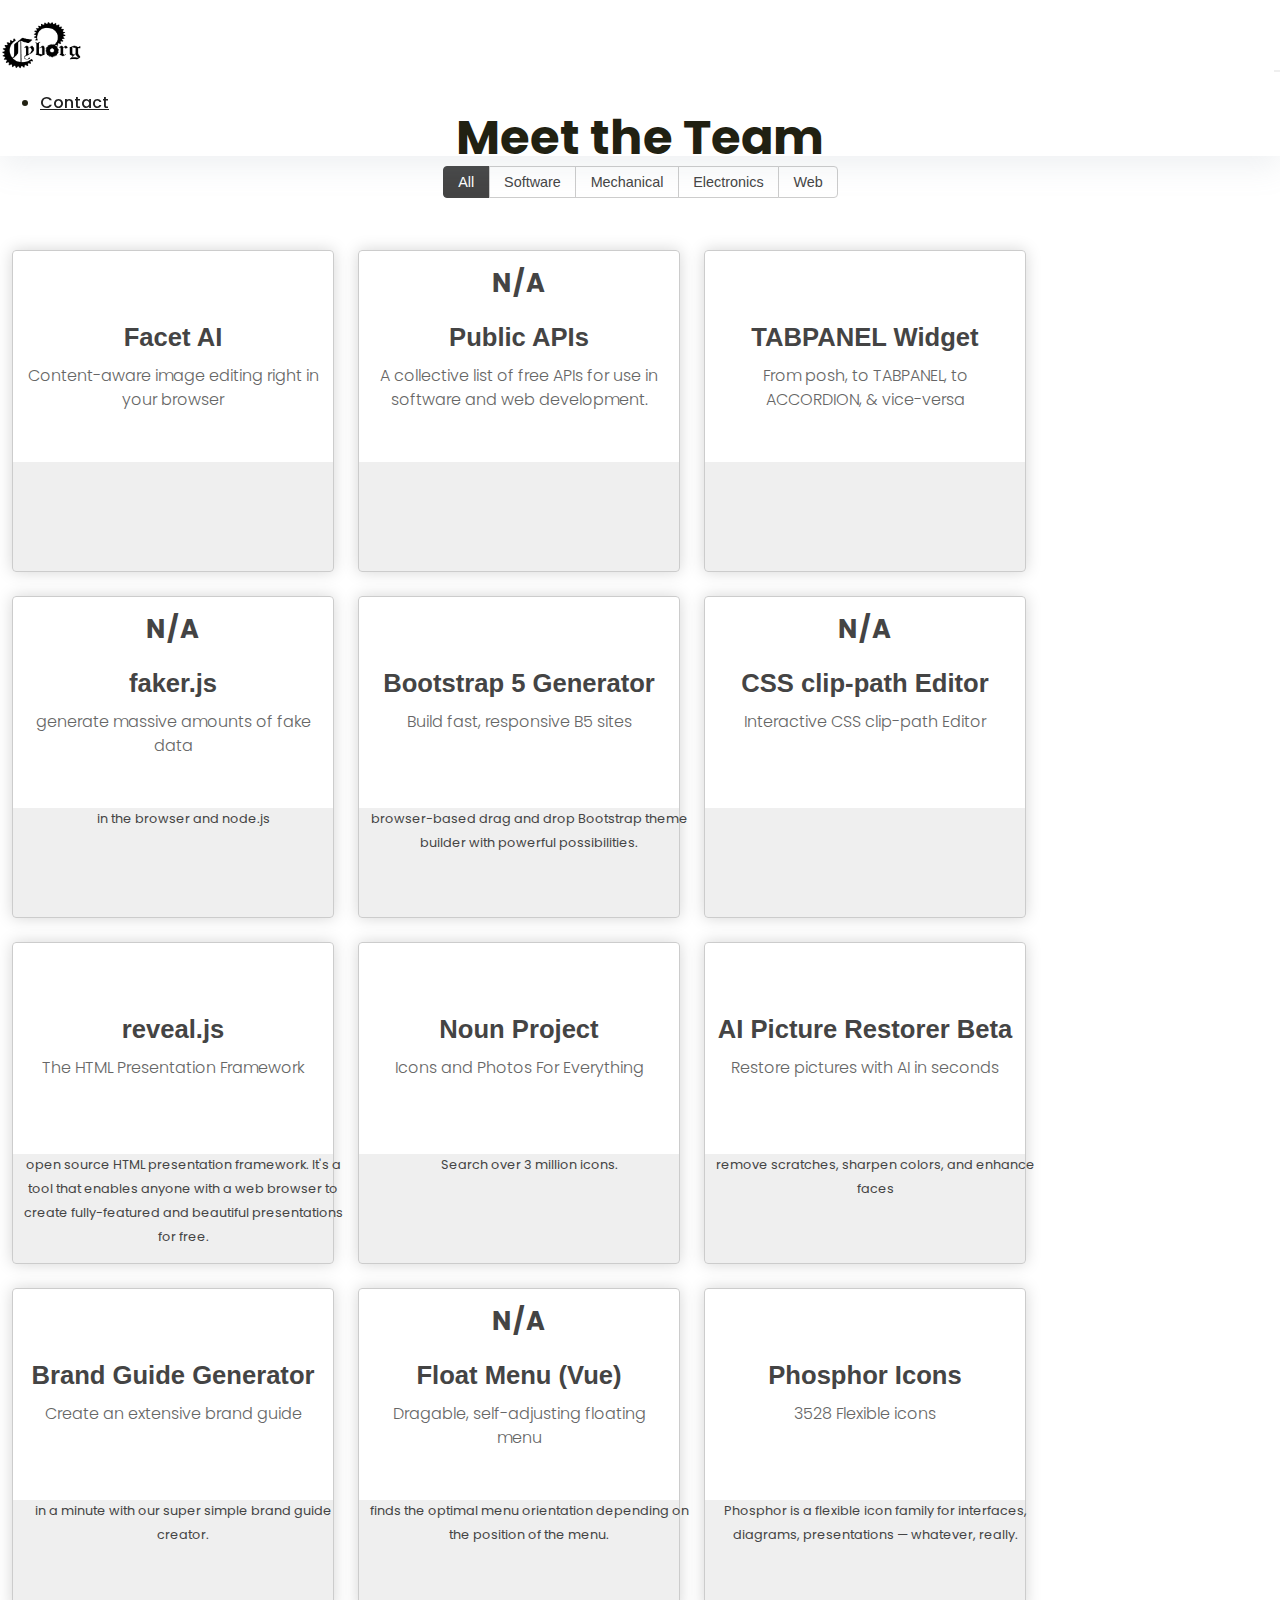
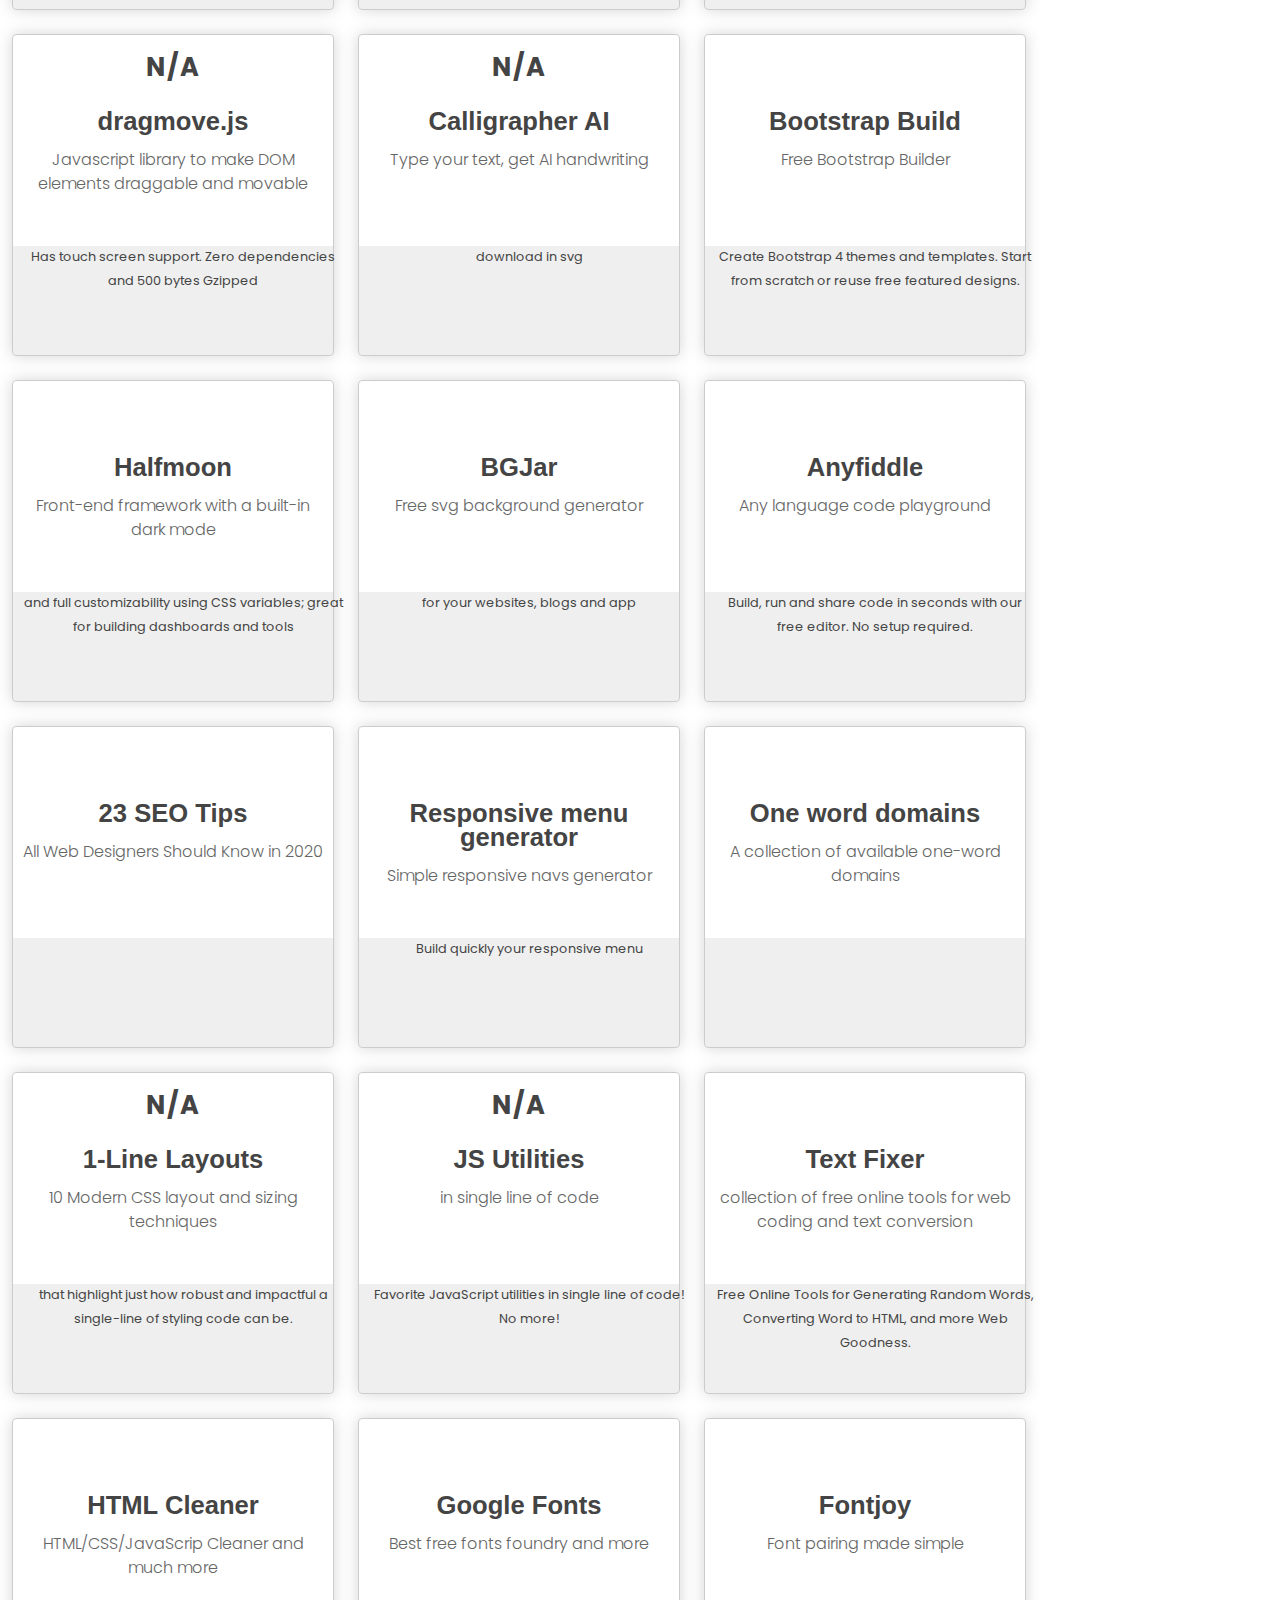
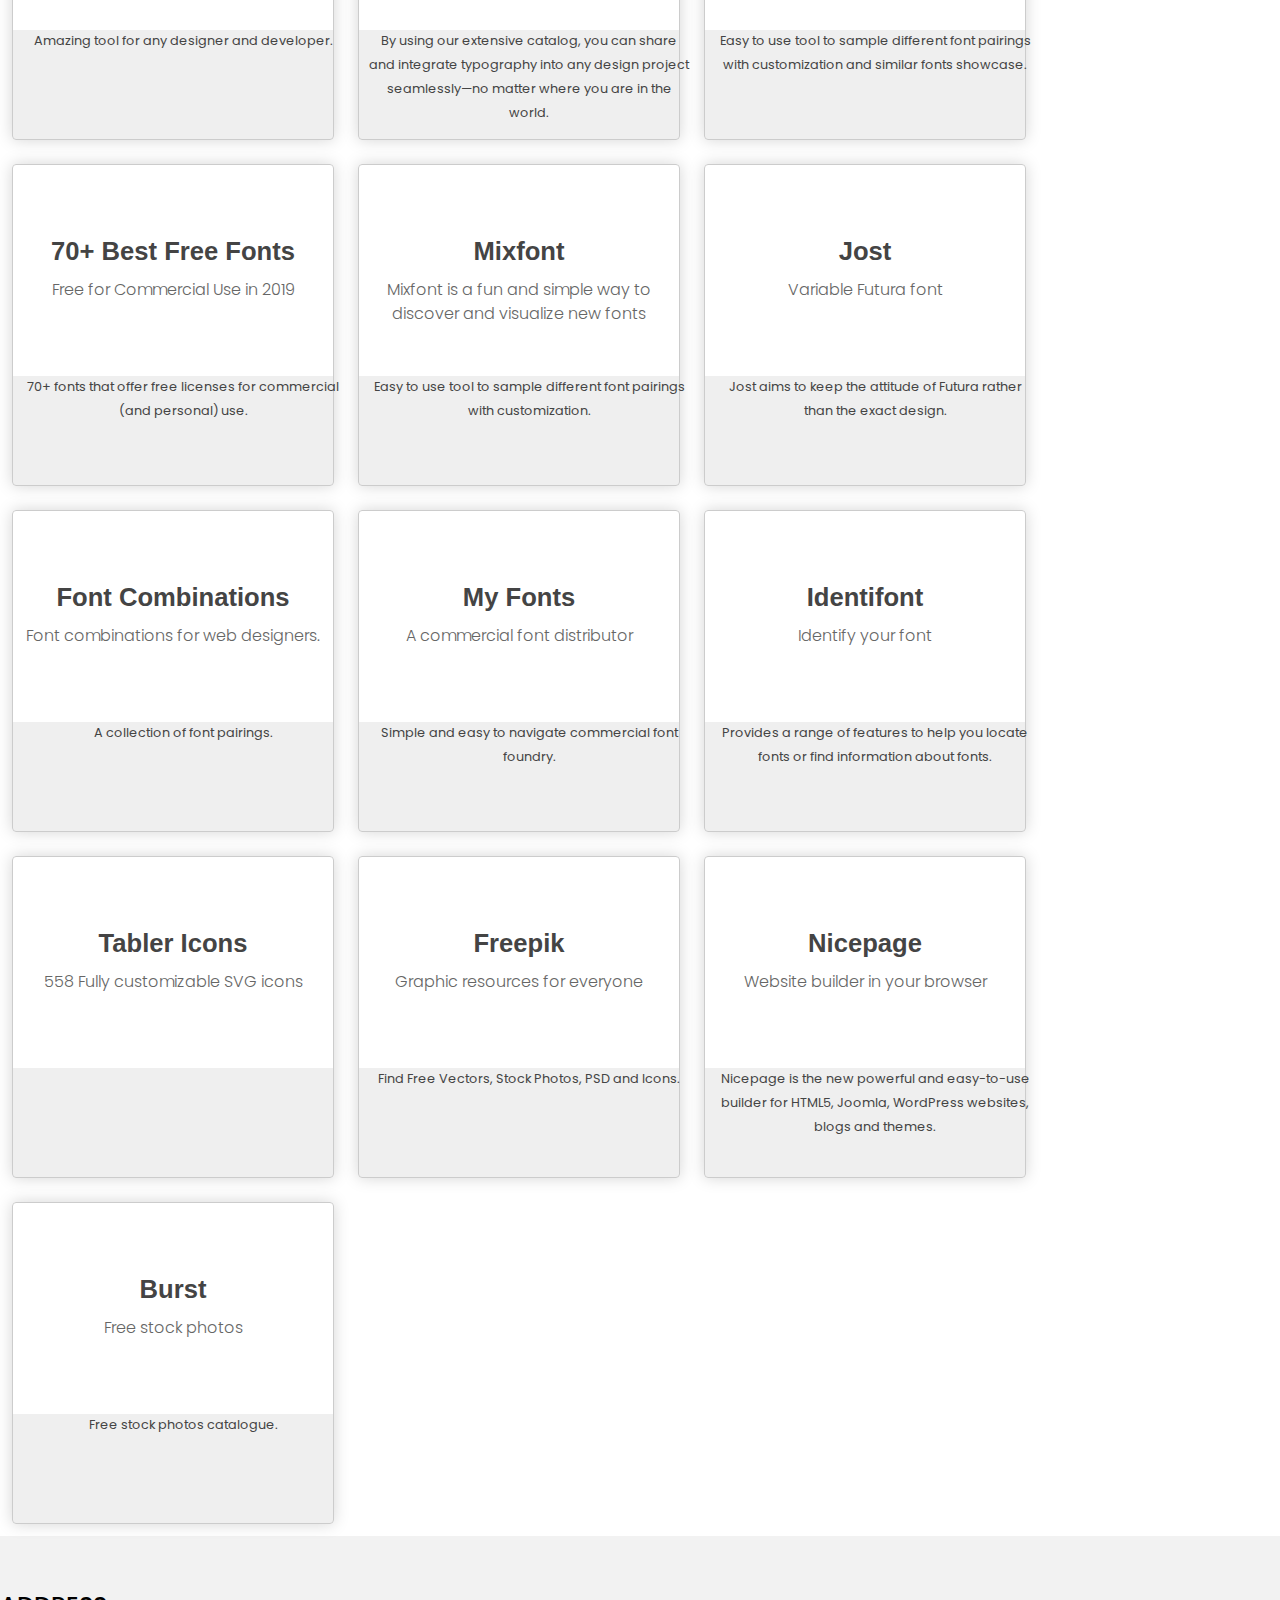
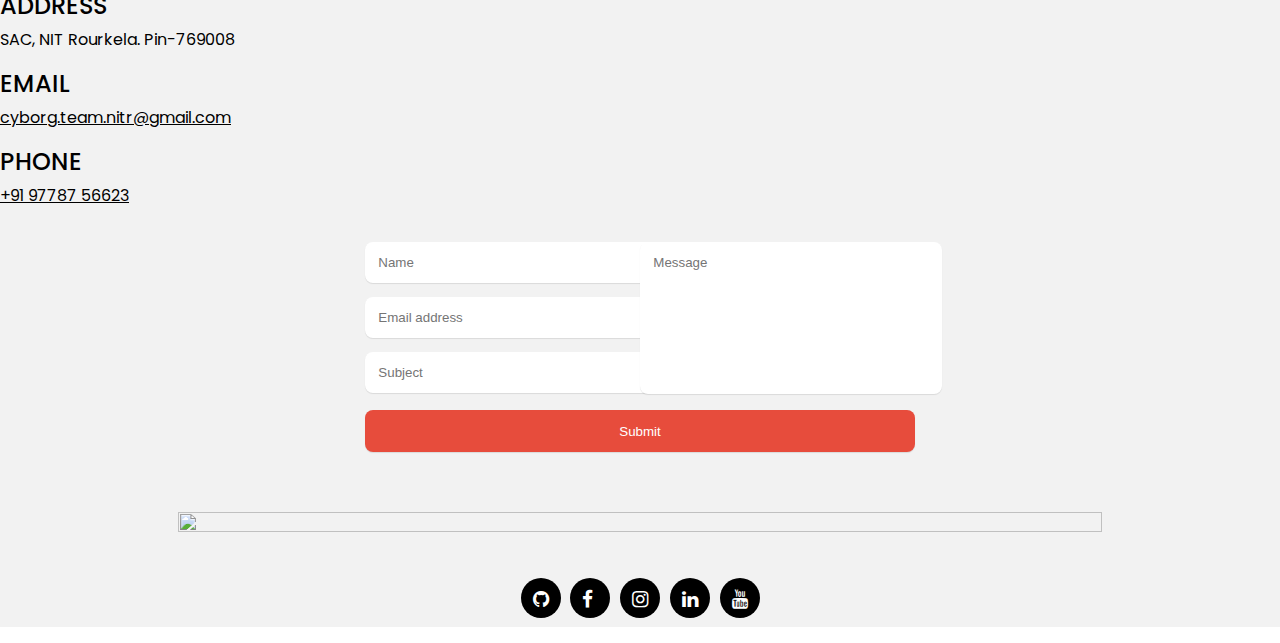
==== views/team.html @ f0b66456 "new look" ====
<!doctype html>
<html lang="en">

<head>
  <!-- Required meta tags -->
  <meta charset="utf-8">
  <meta name="viewport" content="width=device-width, initial-scale=1, shrink-to-fit=no">
  <meta name="viewport" content="user-scalable=no, width=device-width, initial-scale=1.0" />
  <meta name="apple-mobile-web-app-capable" content="yes" />
  <link rel="icon" href="../assets/images/logo2.png" type="image/gif">
  <!-- Bootstrap CSS -->
  <link rel="stylesheet" href="https://cdn.jsdelivr.net/npm/bootstrap@4.6.0/dist/css/bootstrap.min.css" integrity="sha384-B0vP5xmATw1+K9KRQjQERJvTumQW0nPEzvF6L/Z6nronJ3oUOFUFpCjEUQouq2+l" crossorigin="anonymous">
  <link rel="stylesheet" href="https://cdnjs.cloudflare.com/ajax/libs/font-awesome/4.6.3/css/font-awesome.css">
  <link rel="stylesheet" href="../assets/css/styles.css">
  <title>IARC</title>
  <script src="../assets/js/team.js" charset="utf-8"></script>
</head>

<body>
  <br><br><br><br>
  <!-- navigation -->
  <div class="navigation-wrap bg-light start-header start-style">
    <div class="container">
      <div class="row">
        <div class="col-12">
          <nav class="navbar navbar-expand-md navbar-light">

            <a class="navbar-brand" href="../index.html" target="_blank"><img src="../assets/images/logo1.png" alt=""></a>

            <button class="navbar-toggler" type="button" data-toggle="collapse" data-target="#navbarSupportedContent" aria-controls="navbarSupportedContent" aria-expanded="false" aria-label="Toggle navigation">
              <span class="navbar-toggler-icon"></span>
            </button>

            <div class="collapse navbar-collapse" id="navbarSupportedContent">
              <ul class="navbar-nav ml-auto py-4 py-md-0">
                <!-- <li class="nav-item pl-4 pl-md-0 ml-0 ml-md-4">
                  <a class="nav-link" href="#home">Home</a>
                </li>
                <li class="nav-item pl-4 pl-md-0 ml-0 ml-md-4">
                  <a class="nav-link" href="#iarc">About</a>
                </li>
                <li class="nav-item pl-4 pl-md-0 ml-0 ml-md-4">
                  <a class="nav-link" href="#subsystems">Subsystems</a>
                </li>
                <li class="nav-item pl-4 pl-md-0 ml-0 ml-md-4">
                  <a class="nav-link" href="#team">Team</a>
                </li> -->
                <li class="nav-item pl-4 pl-md-0 ml-0 ml-md-4">
                  <a class="nav-link" href="#contact">Contact</a>
                </li>
              </ul>
            </div>
          </nav>
        </div>
      </div>
    </div>
  </div>

  <div class="tp-class">
    <h1 class="tp-head">Meet the Team</h1>
    <div class="ui-group">
      <div class="button-group js-radio-button-group" data-filter-group="subject">
        <button class="button is-checked" data-filter="">All</button>
        <button class="button" data-filter=".typography">Software</button>
        <button class="button" data-filter=".stocks">Mechanical</button>
        <button class="button" data-filter=".colours">Electronics</button>
        <button class="button" data-filter=".uxui">Web</button>
      </div>
    </div>

    <div class="grid">

      <a href="https://facet.ai/" target="_blank">
        <div class="element-item graphic web stocks other">
          <p class="logo"><img src="https://facet.ai/favicon.ico" alt=""></p>
          <h3 class="name">Facet AI</h3>
          <p class="subtitle">Content-aware image editing right in your browser</p>
          <p class="desc"></p>
        </div>
      </a>



      <a href="https://github.com/public-apis/public-apis" target="_blank">
        <div class="element-item web stocks cssjava">
          <p class="logo">N/A</p>
          <h3 class="name">Public APIs</h3>
          <p class="subtitle">A collective list of free APIs for use in software and web development.</p>
          <p class="desc"></p>
        </div>
      </a>


      <a href="https://tabpanelwidget.com" target="_blank">
        <div class="element-item web stocks uxui cssjava">
          <p class="logo"><img src="https://tabpanelwidget.com/favicon-32x32.a6f4bdb8.png" alt=""></p>
          <h3 class="name">TABPANEL Widget</h3>
          <p class="subtitle">From posh, to TABPANEL, to ACCORDION, & vice-versa</p>
          <p class="desc"></p>
        </div>
      </a>


      <a href="https://www.npmjs.com/package/faker" target="_blank">
        <div class="element-item web cssjava other">
          <p class="logo">N/A</p>
          <h3 class="name">faker.js</h3>
          <p class="subtitle">generate massive amounts of fake data</p>
          <p class="desc">in the browser and node.js</p>
        </div>
      </a>


      <a href="https://generator.ws/" target="_blank">
        <div class="element-item web stocks uxui cssjava">
          <p class="logo"><img src="https://generator.ws/wp-content/uploads/2020/12/cropped-24b3206d-e1c5-426f-9c45-83ca5abd81cb-5-192x192.png" alt=""></p>
          <h3 class="name">Bootstrap 5 Generator</h3>
          <p class="subtitle">Build fast, responsive B5 sites</p>
          <p class="desc"> browser-based drag and drop Bootstrap theme builder with powerful possibilities.</p>
        </div>
      </a>


      <a href="https://codepen.io/stoumann/pen/abZxoOM" target="_blank">
        <div class="element-item web uxui cssjava other">
          <p class="logo">N/A</p>
          <h3 class="name">CSS clip-path Editor</h3>
          <p class="subtitle">Interactive CSS clip-path Editor</p>
          <p class="desc"></p>
        </div>
      </a>



      <a href="https://revealjs.com/" target="_blank">
        <div class="element-item web cssjava other">
          <p class="logo"><img src="https://revealjs.com/images/favicon.svg" alt=""></p>
          <h3 class="name">reveal.js</h3>
          <p class="subtitle">The HTML Presentation Framework</p>
          <p class="desc">open source HTML presentation framework. It's a tool that enables anyone with a web browser to create fully-featured and beautiful presentations for free.</p>
        </div>
      </a>




      <a href="https://thenounproject.com/" target="_blank">
        <div class="element-item graphic web stocks">
          <p class="logo"><img src="https://static.production.thenounproject.com/img/favicons/favicon-32x32.015f779a87e7.png" alt=""></p>
          <h3 class="name">Noun Project</h3>
          <p class="subtitle">Icons and Photos For Everything</p>
          <p class="desc">Search over 3 million icons.</p>
        </div>
      </a>



      <a href="https://hotpot.ai/restore-picture" target="_blank">
        <div class="element-item graphic web stocks other">
          <p class="logo"><img src="https://hotpot.ai/images/apple-touch-icon.png" alt=""></p>
          <h3 class="name">AI Picture Restorer Beta</h3>
          <p class="subtitle">Restore pictures with AI in seconds</p>
          <p class="desc">remove scratches, sharpen colors, and enhance faces</p>
        </div>
      </a>


      <a href="https://baseline.is/beta" target="_blank">
        <div class="element-item web graphics logo cssjava other">
          <p class="logo"><img src="https://baseline.is/statics/icons/baseline-icon.svg" alt=""></p>
          <h3 class="name">Brand Guide Generator</h3>
          <p class="subtitle">Create an extensive brand guide</p>
          <p class="desc">in a minute with our super simple brand guide creator.</p>
        </div>
      </a>



      <a href="https://github.com/prabhuignoto/vue-float-menu" target="_blank">
        <div class="element-item web uxui cssjava other">
          <p class="logo">N/A</p>
          <h3 class="name">Float Menu (Vue)</h3>
          <p class="subtitle">Dragable, self-adjusting floating menu</p>
          <p class="desc">finds the optimal menu orientation depending on the position of the menu.</p>
        </div>
      </a>


      <a href="https://phosphoricons.com" target="_blank">
        <div class="element-item graphic web stocks">
          <p class="logo"><img src="https://phosphoricons.com/favicon.ico" alt=""></p>
          <h3 class="name">Phosphor Icons</h3>
          <p class="subtitle">3528 Flexible icons</p>
          <p class="desc">Phosphor is a flexible icon family for interfaces, diagrams, presentations — whatever, really.</p>
        </div>
      </a>


      <a href="https://github.com/knadh/dragmove.js" target="_blank">
        <div class="element-item web cssjava other">
          <p class="logo">N/A</p>
          <h3 class="name">dragmove.js</h3>
          <p class="subtitle">Javascript library to make DOM elements draggable and movable</p>
          <p class="desc">Has touch screen support. Zero dependencies and 500 bytes Gzipped</p>
        </div>
      </a>


      <a href="https://www.calligrapher.ai" target="_blank">
        <div class="element-item graphic web stocks">
          <p class="logo">N/A</p>
          <h3 class="name">Calligrapher AI</h3>
          <p class="subtitle">Type your text, get AI handwriting</p>
          <p class="desc">download in svg</p>
        </div>
      </a>


      <a href="https://bootstrap.build/" target="_blank">
        <div class="element-item web stocks uxui cssjava">
          <p class="logo"><img src="https://bootstrap.build/favicon.png" alt=""></p>
          <h3 class="name">Bootstrap Build</h3>
          <p class="subtitle">Free Bootstrap Builder</p>
          <p class="desc"> Create Bootstrap 4 themes and templates. Start from scratch or reuse free featured designs.</p>
        </div>
      </a>


      <a href="https://www.gethalfmoon.com/" target="_blank">
        <div class="element-item web stocks uxui cssjava">
          <p class="logo"><img src="https://www.gethalfmoon.com/static/halfmoon/img/halfmoon-fav-alt.png" alt=""></p>
          <h3 class="name">Halfmoon</h3>
          <p class="subtitle">Front-end framework with a built-in dark mode</p>
          <p class="desc"> and full customizability using CSS variables; great for building dashboards and tools</p>
        </div>
      </a>


      <a href="https://bgjar.com/" target="_blank">
        <div class="element-item graphic web stocks">
          <p class="logo"><img src="https://bgjar.com/bgjar-100x100.png" alt=""></p>
          <h3 class="name">BGJar</h3>
          <p class="subtitle">Free svg background generator</p>
          <p class="desc">for your websites, blogs and app</p>
        </div>
      </a>


      <a href="https://www.anyfiddle.com/" target="_blank">
        <div class="element-item web other">
          <p class="logo"><img src="https://www.anyfiddle.com/favicon.ico" alt=""></p>
          <h3 class="name">Anyfiddle</h3>
          <p class="subtitle">Any language code playground</p>
          <p class="desc">Build, run and share code in seconds with our free editor. No setup required.</p>
        </div>
      </a>



      <a href="https://the-webdesigner.co/seo-for-web-designers/" target="_blank">
        <div class="element-item web education other">
          <p class="logo"><img src="https://the-webdesigner.co/wp-content/uploads/2020/05/twd.png" alt=""></p>
          <h3 class="name">23 SEO Tips </h3>
          <p class="subtitle">All Web Designers Should Know in 2020</p>
          <p class="desc"></p>
        </div>
      </a>


      <a href="https://wweb.dev/resources/navigation-generator" target="_blank">
        <div class="element-item web stocks uxui cssjava">
          <p class="logo"><img src="https://wweb.dev/favicon.ico" alt=""></p>
          <h3 class="name">Responsive menu generator</h3>
          <p class="subtitle">Simple responsive navs generator</p>
          <p class="desc">Build quickly your responsive menu</p>
        </div>
      </a>


      <a href="https://www.oneword.domains/" target="_blank">
        <div class="element-item web other">
          <p class="logo"><img src="https://www.oneword.domains/static/assets/logo.svg" alt=""></p>
          <h3 class="name">One word domains</h3>
          <p class="subtitle">A collection of available one-word domains</p>
          <p class="desc"></p>
        </div>
      </a>


      <a href="https://1linelayouts.glitch.me/" target="_blank">
        <div class="element-item web cssjava other">
          <p class="logo">N/A</p>
          <h3 class="name">1-Line Layouts</h3>
          <p class="subtitle">10 Modern CSS layout and sizing techniques</p>
          <p class="desc">that highlight just how robust and impactful a single-line of styling code can be.</p>
        </div>
      </a>


      <a href="https://1loc.dev/" target="_blank">
        <div class="element-item web cssjava other">
          <p class="logo">N/A</p>
          <h3 class="name">JS Utilities</h3>
          <p class="subtitle">in single line of code</p>
          <p class="desc">Favorite JavaScript utilities
            in single line of code! No more!</p>
        </div>
      </a>


      <a href="https://www.textfixer.com/" target="_blank">
        <div class="element-item graphic web typography cssjava other">
          <p class="logo"><img src="https://www.textfixer.com/favicon.png" alt=""></p>
          <h3 class="name">Text Fixer</h3>
          <p class="subtitle">collection of free online tools
            for web coding and text conversion</p>
          <p class="desc">Free Online Tools for Generating Random Words, Converting Word to HTML, and more Web Goodness.</p>
        </div>
      </a>


      <a href="https://html-cleaner.com/" target="_blank">
        <div class="element-item graphic web typography cssjava other">
          <p class="logo"><img src="https://html-cleaner.com/favicon.ico" alt=""></p>
          <h3 class="name">HTML Cleaner</h3>
          <p class="subtitle">HTML/CSS/JavaScrip Cleaner and much more</p>
          <p class="desc">Amazing tool for any designer and developer.</p>
        </div>
      </a>



      <a href="https://fonts.google.com/" target="_blank">
        <div class="element-item graphic web typography">
          <p class="logo"><img src="https://www.gstatic.com/images/branding/product/1x/google_fonts_ios_76dp.png" alt=""></p>
          <h3 class="name">Google Fonts</h3>
          <p class="subtitle">Best free fonts foundry and more</p>
          <p class="desc">By using our extensive catalog, you can share and integrate typography into any design project seamlessly—no matter where you are in the world.</p>
        </div>
      </a>

      <a href="http://fontjoy.com/" target="_blank">
        <div class="element-item graphic web typography">
          <p class="logo"><img src="http://fontjoy.com/favicon32.gif" alt=""></p>
          <h3 class="name">Fontjoy</h3>
          <p class="subtitle">Font pairing made simple</p>
          <p class="desc">Easy to use tool to sample different font pairings with customization and similar fonts showcase.</p>
        </div>
      </a>



      <a href="https://www.websiteplanet.com/blog/best-free-fonts/" target="_blank">
        <div class="element-item graphic web typography">
          <p class="logo"><img src="https://dt2sdf0db8zob.cloudfront.net/wp-content/themes/websiteplanet/img/favicons/favicon-32x32.png?v=1" alt=""></p>
          <h3 class="name">70+ Best Free Fonts</h3>
          <p class="subtitle">Free for Commercial Use in 2019</p>
          <p class="desc">70+ fonts that offer free licenses for commercial (and personal) use.</p>
        </div>
      </a>



      <a href="https://www.mixfont.com/" target="_blank">
        <div class="element-item graphic web typography">
          <p class="logo"><img src="https://www.mixfont.com/static/media/logo.99b66e98.png" alt=""></p>
          <h3 class="name">Mixfont</h3>
          <p class="subtitle">Mixfont is a fun and simple way to discover and visualize new fonts</p>
          <p class="desc">Easy to use tool to sample different font pairings with customization.</p>
        </div>
      </a>


      <a href="https://indestructibletype.com/Jost.html" target="_blank">
        <div class="element-item graphic web typography">
          <p class="logo"><img src="https://indestructibletype.com/assets/Favicon.png" alt=""></p>
          <h3 class="name">Jost</h3>
          <p class="subtitle">Variable Futura font</p>
          <p class="desc">Jost aims to keep the attitude of Futura rather than the exact design.</p>
        </div>
      </a>


      <a href="https://www.boldwebdesign.com.au/font-combinations-for-web-designers.html" target="_blank">
        <div class="element-item graphic web typography">
          <p class="logo"><img src="https://www.boldwebdesign.com.au/images/favicon.png" alt=""></p>
          <h3 class="name">Font Combinations</h3>
          <p class="subtitle">Font combinations for web designers.</p>
          <p class="desc">A collection of font pairings.</p>
        </div>
      </a>


      <a href="https://www.myfonts.com/" target="_blank">
        <div class="element-item graphic web typography">
          <p class="logo"><img src="https://cdn.myfonts.net/s/images/icons/apple-touch-icon-57x57.png" alt=""></p>
          <h3 class="name">My Fonts</h3>
          <p class="subtitle">A commercial font distributor</p>
          <p class="desc">Simple and easy to navigate commercial font foundry.</p>
        </div>
      </a>


      <a href="http://www.identifont.com/" target="_blank">
        <div class="element-item graphic web typography">
          <p class="logo"><img src="http://www.identifont.com/images/icon-72.png" alt=""></p>
          <h3 class="name">Identifont</h3>
          <p class="subtitle">Identify your font</p>
          <p class="desc">Provides a range of features to help you locate fonts or find information about fonts.</p>
        </div>
      </a>


      <a href="https://tablericons.com/" target="_blank">
        <div class="element-item graphic web stocks">
          <p class="logo"><img src="https://tablericons.com/favicon.png" alt=""></p>
          <h3 class="name">Tabler Icons</h3>
          <p class="subtitle">558 Fully customizable SVG icons</p>
          <p class="desc"></p>
        </div>
      </a>


      <a href="https://www.freepik.com/" target="_blank">
        <div class="element-item graphic web stocks">
          <p class="logo"><img src="https://freepik.cdnpk.net/img/favicons/favicon.ico?v=2018082101" alt=""></p>
          <h3 class="name">Freepik</h3>
          <p class="subtitle">Graphic resources for everyone</p>
          <p class="desc">Find Free Vectors, Stock Photos, PSD and Icons.</p>
        </div>
      </a>


      <a href="http://shrsl.com/17m3a-1tj1-rsto" target="_blank">
        <div class="element-item web cssjava animation stocks other">
          <p class="logo"><img src="https://static.nicepage.com/images/site/nicepage.jpg" alt=""></p>
          <h3 class="name">Nicepage</h3>
          <p class="subtitle">Website builder in your browser</p>
          <p class="desc">Nicepage is the new powerful and easy-to-use builder for HTML5, Joomla, WordPress websites, blogs and themes.</p>
        </div>
      </a>


      <a href="https://burst.shopify.com/" target="_blank">
        <div class="element-item graphic web stocks">
          <p class="logo"><img src="https://burst.shopify.com/assets/global/favicon-ab7018e1fe708a49edcfecce3166032fbeeb1fd7ba4a078c366de344d32ee193.png" alt=""></p>
          <h3 class="name">Burst</h3>
          <p class="subtitle">Free stock photos</p>
          <p class="desc">Free stock photos catalogue.</p>
        </div>
      </a>
    </div>
  </div>



  <!-- contact section -->
  <footer id="contact" class="contact-section">
    <br><br>
    <!-- <h1 class="cs-head">Contact Us</h1> -->
    <div class="row">
      <div class="col-md-3 cs-left">
        <h1>ADDRESS</h1>
        <p>SAC, NIT Rourkela. Pin-769008</p>
        <h1>EMAIL</h1>
        <p><a href="mailto:cyborg.team.nitr@gmail.com">cyborg.team.nitr@gmail.com</a></p>
        <h1>PHONE</h1>
        <p><a href="tel:+919778756623">+91 97787 56623</a></p>
      </div>
      <div class="col-md-6 cs-right">
        <form class="cf">
          <div class="half left cf">
            <input type="text" id="input-name" placeholder="Name">
            <input type="email" id="input-email" placeholder="Email address">
            <input type="text" id="input-subject" placeholder="Subject">
          </div>
          <div class="half right cf">
            <textarea name="message" type="text" id="input-message" placeholder="Message"></textarea>
          </div>
          <input type="submit" value="Submit" id="input-submit">
        </form>
      </div>
      <div class="col-md-3 cs-logo">
        <img src="../assets/images/logo.png" alt="">
        <ul class="social-icons">
          <li><a href="#"><i class="fa fa-github"></i></a></li>
          <li><a href="#"><i class="fa fa-facebook"></i></a></li>
          <li><a href="#"><i class="fa fa-instagram"></i></a></li>
          <li><a href="#"><i class="fa fa-linkedin"></i></a></li>
          <li><a href="#"><i class="fa fa-youtube"></i></a></li>
        </ul>
      </div>
    </div>
  </footer>






  <!-- Optional JavaScript; choose one of the two! -->

  <!-- Option 1: jQuery and Bootstrap Bundle (includes Popper) -->
  <!-- <script src="https://code.jquery.com/jquery-3.5.1.slim.min.js" integrity="sha384-DfXdz2htPH0lsSSs5nCTpuj/zy4C+OGpamoFVy38MVBnE+IbbVYUew+OrCXaRkfj" crossorigin="anonymous"></script>
  <script src="https://cdn.jsdelivr.net/npm/bootstrap@4.6.0/dist/js/bootstrap.bundle.min.js" integrity="sha384-Piv4xVNRyMGpqkS2by6br4gNJ7DXjqk09RmUpJ8jgGtD7zP9yug3goQfGII0yAns" crossorigin="anonymous"></script> -->

  <!-- Option 2: Separate Popper and Bootstrap JS -->

  <script src="https://code.jquery.com/jquery-3.5.1.slim.min.js" integrity="sha384-DfXdz2htPH0lsSSs5nCTpuj/zy4C+OGpamoFVy38MVBnE+IbbVYUew+OrCXaRkfj" crossorigin="anonymous"></script>
  <script src="https://cdn.jsdelivr.net/npm/popper.js@1.16.1/dist/umd/popper.min.js" integrity="sha384-9/reFTGAW83EW2RDu2S0VKaIzap3H66lZH81PoYlFhbGU+6BZp6G7niu735Sk7lN" crossorigin="anonymous"></script>
  <script src="https://cdn.jsdelivr.net/npm/bootstrap@4.6.0/dist/js/bootstrap.min.js" integrity="sha384-+YQ4JLhjyBLPDQt//I+STsc9iw4uQqACwlvpslubQzn4u2UU2UFM80nGisd026JF" crossorigin="anonymous"></script>
  <script src="../assets/js/script.js" charset="utf-8"></script>

</body>

</html>
---- assets/css/styles.css ----
@import url('https://fonts.googleapis.com/css?family=Poppins:100,100i,200,200i,300,300i,400,400i,500,500i,600,600i,700,700i,800,800i,900,900i&subset=devanagari,latin-ext');

/* #Primary
================================================== */
body {
  font-family: 'Poppins', sans-serif;
  font-size: 16px;
  line-height: 24px;
  font-weight: 400;
  color: #212112;
  background-image: url('https://s3-us-west-2.amazonaws.com/s.cdpn.io/1462889/pat-back.svg');
  background-position: center;
  background-repeat: repeat;
  background-size: 7%;
  background-color: #fff;
  overflow-x: hidden;
  transition: all 200ms linear;
  margin: 0px 0px;
}

::selection {
  color: #fff;
  background-color: #8167a9;
}

::-moz-selection {
  color: #fff;
  background-color: #8167a9;
}
hr{
  border: 1px solid black;
}

/* #Navigation
================================================== */
.start-header {
  opacity: 1;
  transform: translateY(0);
  padding: 20px 0;
  box-shadow: 0 10px 30px 0 rgba(138, 155, 165, 0.15);
  -webkit-transition: all 0.3s ease-out;
  transition: all 0.3s ease-out;
}

.start-header.scroll-on {
  box-shadow: 0 5px 10px 0 rgba(138, 155, 165, 0.15);
  padding: 10px 0;
  -webkit-transition: all 0.3s ease-out;
  transition: all 0.3s ease-out;
}

.start-header.scroll-on .navbar-brand img {
  height: 40px;
  -webkit-transition: all 0.3s ease-out;
  transition: all 0.3s ease-out;
}

.navigation-wrap {
  position: fixed;
  width: 100%;
  top: 0;
  left: 0;
  z-index:999999;
  -webkit-transition: all 0.3s ease-out;
  transition: all 0.3s ease-out;
}

.navbar {
  padding: 0;
}

.navbar-brand img {
  height: 50px;
  width: auto;
  display: block;
  filter: brightness(10%);
  -webkit-transition: all 0.3s ease-out;
  transition: all 0.3s ease-out;
}

.navbar-toggler {
  float: right;
  border: none;
  padding-right: 0;
}

.navbar-toggler:active,
.navbar-toggler:focus {
  outline: none;
}

.navbar-light .navbar-toggler-icon {
  width: 24px;
  height: 17px;
  background-image: none;
  position: relative;
  border-bottom: 1px solid #000;
  transition: all 300ms linear;
}

.navbar-light .navbar-toggler-icon:after,
.navbar-light .navbar-toggler-icon:before {
  width: 24px;
  position: absolute;
  height: 1px;
  background-color: #000;
  top: 0;
  left: 0;
  content: '';
  z-index: 2;
  transition: all 300ms linear;
}

.navbar-light .navbar-toggler-icon:after {
  top: 8px;
}

.navbar-toggler[aria-expanded="true"] .navbar-toggler-icon:after {
  transform: rotate(45deg);
}

.navbar-toggler[aria-expanded="true"] .navbar-toggler-icon:before {
  transform: translateY(8px) rotate(-45deg);
}

.navbar-toggler[aria-expanded="true"] .navbar-toggler-icon {
  border-color: transparent;
}

.nav-link {
  color: #212121 !important;
  font-weight: 500;
  transition: all 200ms linear;
}

.nav-item:hover .nav-link {
  color: #8167a9 !important;
}

.nav-item.active .nav-link {
  color: #777 !important;
}

.nav-link {
  position: relative;
  padding: 5px 0 !important;
  display: inline-block;
}

.nav-item:after {
  position: absolute;
  bottom: -5px;
  left: 0;
  width: 100%;
  height: 2px;
  content: '';
  background-color: #8167a9;
  opacity: 0;
  transition: all 200ms linear;
}

.nav-item:hover:after {
  bottom: 0;
  opacity: 1;
}

.nav-item.active:hover:after {
  opacity: 0;
}

.nav-item {
  position: relative;
  transition: all 200ms linear;
}

/* home section */
/* ========================================================= */
.home-section {
  margin-top: 70px;
}

@keyframes slidy {
  0% {
    left: 0%;
  }

  20% {
    left: 0%;
  }

  25% {
    left: -100%;
  }

  45% {
    left: -100%;
  }

  50% {
    left: -200%;
  }

  70% {
    left: -200%;
  }

  75% {
    left: -300%;
  }

  95% {
    left: -300%;
  }

  100% {
    left: -400%;
  }
}

div#slider {
  overflow: hidden;
}

div#slider figure img {
  width: 20%;
  height: 40%;
  float: left;
}

div#slider figure {
  position: relative;
  width: 500%;
  margin: 0;
  left: 0;
  text-align: left;
  font-size: 0;
  animation: 20s slidy infinite;
}

/* iarc section */
.iarc-head {
  font-size: 3rem;
  font-weight: 700;
  text-align: center;
  margin-top: 30px;
  margin-bottom: 30px;
}

.iarc-section {
  margin-top: 60px;
  margin-bottom: 60px;
  margin-left: auto;
  margin-right: auto;
  background-color: #fff;
  box-shadow: 3px 4px 3px 2px #acacb0;
  border-radius: 10px;
}

.is-right {
  text-align: center;
  margin-left: auto;
  margin-right: auto;
  margin-top: 20px;
  margin-bottom: 20px;
}

.is-right img {
  width: 100%;
  height: 100%;
}

.is-left h1 {
  font-size: 1.7rem;
  font-weight: 600;
  margin: 30px 30px;
  margin-left: 15px;
}

.is-left p {
  font-size: 1rem;
  margin: 10px 10px;
  margin-left: 15px;
}




/* subsystems-section */
.sc-head{
  font-size: 3rem;
  font-weight: 700;
  text-align: center;
  margin-top: 30px;
  margin-bottom: 30px;
}
@keyframes animatedBackground {
  from {
    background-position: 0 0;
  }
  to {
    background-position: 100% 0;
  }
}
.sc-card{
  margin-top: 30px;
  margin-bottom: 30px;
  text-align: center;
  background-color: black;
  background-image: url("../images/bg1.jpg");
  background-position: 0 0;
  animation: animatedBackground 50s linear infinite alternate;
  box-shadow: 3px 4px 3px 2px #878687;
  border-radius: 25px;
  margin-left: auto;
  margin-right: auto;
}
.sc-card img{
  height: 40%;
  width: 60%;
}
.sc-card h1{
  font-size: 1.7rem;
  font-weight: 600;
  margin-top: 20px;
  margin-bottom: 20px;
  color: #fff;
}
.sc-card p{
  font-size: 1rem;
  margin-top: 10px;
  margin-bottom: 20px;
  padding-bottom: 30px;
  color: #fff;
}







/* team section */
.ts-head{
  font-size: 3rem;
  font-weight: 700;
  text-align: center;
  margin-top: 30px;
  margin-bottom: 30px;
}
.profile-card-3 {
  font-family: 'Open Sans', Arial, sans-serif;
  position: relative;
  /* float: left; */
  overflow: hidden;
  /* width: 100%; */
  text-align: center;
  height:368px;
  border:none;
  margin-top: 30px;
  margin-bottom: 30px;
  margin-left: 25px;
  margin-right: 25px;
}
.profile-card-3 .background-block {
    float: left;
    width: 100%;
    height: 200px;
    overflow: hidden;
}
.profile-card-3 .background-block .background {
  width:100%;
  vertical-align: top;
  opacity: 0.9;
  -webkit-filter: blur(0.5px);
  filter: blur(0.5px);
   -webkit-transform: scale(1.8);
  transform: scale(2.8);
}
.profile-card-3 .card-content {
  width: 100%;
  padding: 15px 25px;
  color:#232323;
  float:left;
  background:#efefef;
  height:50%;
  border-radius:0 0 5px 5px;
  position: relative;
  z-index: 9999;
}
.profile-card-3 .card-content::before {
    content: '';
    background: #efefef;
    width: 100%;
    height: 100%;
    left: 11px;
    bottom: 51px;
    position: absolute;
    z-index: -1;
    transform: rotate(-13deg);
}
.profile-card-3 .profile {
  border-radius: 50%;
  position: absolute;
  bottom: 50%;
  left: 50%;
  max-width: 100px;
  opacity: 1;
  box-shadow: 3px 3px 20px rgba(0, 0, 0, 0.5);
  border: 2px solid rgba(255, 255, 255, 1);
  -webkit-transform: translate(-50%, 0%);
  transform: translate(-50%, 0%);
  z-index:99999;
}
.profile-card-3 h2 {
  margin: 0 0 5px;
  font-weight: 600;
  font-size:25px;
}
.profile-card-3 h2 small {
  display: block;
  font-size: 15px;
  margin-top:10px;
}
.profile-card-3 i {
    display: inline-block;
    font-size: 16px;
    color: #232323;
    text-align: center;
    border: 1px solid #232323;
    width: 30px;
    height: 30px;
    line-height: 30px;
    border-radius: 50%;
    margin:0 5px;
}
.profile-card-3 .icon-block{
    float:left;
    width:100%;
    margin-top:15px;
}
.profile-card-3 .icon-block a{
    text-decoration:none;
}
.profile-card-3 i:hover {
  background-color:#232323;
  color:#fff;
  text-decoration:none;
}

.btn {
  color: #fff;
  cursor: pointer;
  font-size: 1.2rem;
  font-weight: 400;
  line-height: 45px;
  margin: 0 0 2em;
  /* max-width: 160px; */
  position: relative;
  text-decoration: none;
  text-transform: uppercase;
  /* width: 100%; */
}
@media (min-width: 600px) {
  .btn {
    margin: 0 1em 2em;
  }
}
.btn:hover {
  text-decoration: none;
}

.btn-1 {
  background: #0a0a0a;
  font-weight: 100;
}
.btn-1 svg {
  height: 45px;
  left: 0;
  position: absolute;
  top: 0;
  width: 100%;
}
.btn-1 rect {
  fill: none;
  stroke: #fff;
  stroke-width: 2;
  stroke-dasharray: 422, 0;
  transition: all 0.35s linear;
}

.btn-1:hover {
  background: #474545;
  font-weight: 900;
  letter-spacing: 1px;
}
.btn-1:hover rect {
  stroke-width: 5;
  stroke-dasharray: 15, 310;
  stroke-dashoffset: 48;
  transition: all 1.35s cubic-bezier(0.19, 1, 0.22, 1);
}



/* contact section */
.contact-section{
  background-color: #f2f2f2;
  /* box-shadow: 0px 0px 10px 0px #0a0a0a; */
  margin: 0px 0px;
  bottom: 0px;
}
.cs-head{
  font-size: 3rem;
  font-weight: 700;
  text-align: center;
  margin-top: 30px;
  margin-bottom: 30px;
}
.cs-left{
  left: 70px;
  top: 30px;
}
.cs-left h1{
  font-size: 1.5rem;
  font-weight: 500;
  margin-top: 10px;
  margin-bottom: 10px;
  color: black;
}
.cs-left p{
  font-size: 1rem;
  margin-top: 5px;
  margin-bottom: 20px;
  color: black;
}
.cs-left a{
  color:black;
}
.cs-right{
  text-align: center;
}
form {
  max-width: 550px;
  text-align: center;
  margin: 20px auto;
}
form input, form textarea {
  border: 0;
  outline: 0;
  padding: 1em;
  -moz-border-radius: 8px;
  -webkit-border-radius: 8px;
  border-radius: 8px;
  display: block;
  width: 100%;
  margin-top: 1em;
  font-family: 'Merriweather', sans-serif;
  -moz-box-shadow: 0 1px 1px rgba(0, 0, 0, 0.1);
  -webkit-box-shadow: 0 1px 1px rgba(0, 0, 0, 0.1);
  box-shadow: 0 1px 1px rgba(0, 0, 0, 0.1);
  resize: none;
}
form input:focus, form textarea:focus {
  -moz-box-shadow: 0 0px 2px #e74c3c !important;
  -webkit-box-shadow: 0 0px 2px #e74c3c !important;
  box-shadow: 0 0px 2px #e74c3c !important;
}
form #input-submit {
  color: white;
  background: #e74c3c;
  cursor: pointer;
}
form #input-submit:hover {
  -moz-box-shadow: 0 1px 1px 1px rgba(170, 170, 170, 0.6);
  -webkit-box-shadow: 0 1px 1px 1px rgba(170, 170, 170, 0.6);
  box-shadow: 0 1px 1px 1px rgba(170, 170, 170, 0.6);
}
form textarea {
  height: 126px;
}

.half {
  float: left;
  width: 48%;
  margin-bottom: 1em;
}

.right {
  width: 50%;
}

.left {
  margin-right: 2%;
}

@media (max-width: 480px) {
  .half {
    width: 100%;
    float: none;
    margin-bottom: 0;
  }
}
/* Clearfix */
.cf:before,
.cf:after {
  content: " ";
  /* 1 */
  display: table;
  /* 2 */
}

.cf:after {
  clear: both;
}

.cs-logo{
  text-align: center;
}
.cs-logo img{
  width: 85%;
  height: 45%;
  margin-top: 40px;
  margin-bottom: 20px;
}

.social-icons {
  padding: 0;
  list-style: none;
  margin: 1em;
}
.social-icons li {
  display: inline-block;
  margin: 0.15em;
  position: relative;
  font-size: 1.2em;
}
.social-icons i {
  color: #fff;
  position: absolute;
  top: 12px;
  left: 12px;
  transition: all 265ms ease-out;
}
.social-icons a {
  display: inline-block;
}
.social-icons a:before {
  transform: scale(1);
  -ms-transform: scale(1);
  -webkit-transform: scale(1);
  content: " ";
  width: 40px;
  height: 40px;
  border-radius: 100%;
  display: block;
  background: linear-gradient(45deg, black, black);
  transition: all 265ms ease-out;
}
.social-icons a:hover:before {
  transform: scale(0);
  transition: all 265ms ease-in;
}
.social-icons a:hover i {
  transform: scale(2);
  -ms-transform: scale(2);
  -webkit-transform: scale(2);
  color: black;
  background: -webkit-linear-gradient(45deg, black, black);
  -webkit-background-clip: text;
  -webkit-text-fill-color: transparent;
  transition: all 265ms ease-in;
}







/* team page */
.tp-head{
  font-size: 3rem;
  font-weight: 700;
  text-align: center;
  margin-top: 30px;
  margin-bottom: 30px;
}
.filters {
  width:100%;
  text-align:center;
}

.ui-group {
  display:flex;
  flex-wrap: wrap;
  justify-content: center;
  margin-bottom: 40px;
  margin-top: -20px;
}

/* ---- button ---- */

.button {
  display: inline-block;
  outline: none;
  padding: 0.5em 1.0em;
  margin-top:6px;
  border: 1px solid #ccc;
  border-radius: 4px;
  color: #444;
  font-size: 0.9em;
  background-color: white;
  transition: all 0.2s;
}

.button:hover {
  background-color: #ccc;
  color: black;
}

.button:active,
.button.is-checked {
  background-color: #444;
  border:1px solid #444;
}

.button.is-checked {
  color: white;
}

.button:active {
}

/* ---- button-group ---- */

.button-group:after {
  content: '';
  display: block;
  clear: both;
}

.button-group .button {
  float: left;
  border-radius: 0;
  margin-left: 0;
  margin-right: -1px;
}

.button-group .button:first-child { border-radius: 4px 0 0 4px; }
.button-group .button:last-child { border-radius: 0 4px 4px 0; }

/* ---- isotope ---- */

.grid {
  margin-top: 40px;
  margin-left: auto;
  margin-right: auto;
  max-width: 1300px;
}

/* clear fix */
.grid:after {
  content: '';
  display: block;
  clear: both;
}

/* ---- .element-item ---- */

.element-item {
  position: relative;
  float: left;
  width: 300px;
  height: 300px;
  margin: 12px;
  padding: 10px;
  color: #444;
  border: 1px solid #ccc;
  border-radius: 4px;
  background: linear-gradient(rgba(255,0,0,0) 66%, #efefef 34%);
  box-shadow: 0px 0px 16px 0px rgba(0,0,0,.17);
  transition: all 0.2s;
}

.element-item:hover {
  box-shadow: 3px 4px 16px 6px rgba(0,0,0,.17);
  transform: translateY(-5px);
  border-color: #ff0000;
}

.element-item > * {
  margin: 0;
  padding: 0;
}

.element-item .logo {
  align: center;
  text-align: center;
  font-size: 1.6em;
  letter-spacing: 1px;
  font-weight: bold;
  color: #444;
  margin-top: 10px;
}

.element-item .logo img{
  height: 30px;
}

.element-item .name {
  position: relative;
  top: 30px;
  font-family: "Montserrat", sans-serif;
  text-align: center;
  font-size: 1.6em;
  font-weight: 700;
}


.element-item .subtitle {
  position: relative;
  top: 45px;
  text-align: center;
  font-size: 1em;
  font-weight: 300;
  color: #666;
}

.element-item .desc {
  position: absolute;
  top: 210px;
  width: 100%;
  text-align: center;
  font-size: 0.8em;
  padding: 0 20px 0 0;
}









/* #Media
================================================== */
@media (max-width: 767px) {
  h1 {
    font-size: 38px;
  }

  .nav-item:after {
    display: none;
  }

  .nav-item::before {
    position: absolute;
    display: block;
    top: 15px;
    left: 0;
    width: 11px;
    height: 1px;
    content: "";
    border: none;
    background-color: #000;
    vertical-align: 0;
  }

  .dropdown-toggle::after {
    position: absolute;
    display: block;
    top: 10px;
    left: -23px;
    width: 1px;
    height: 11px;
    content: "";
    border: none;
    background-color: #000;
    vertical-align: 0;
    transition: all 200ms linear;
  }

  .dropdown-toggle[aria-expanded="true"]::after {
    transform: rotate(90deg);
    opacity: 0;
  }

  .dropdown-menu {
    padding: 0 !important;
    background-color: transparent;
    box-shadow: none;
    transition: all 200ms linear;
  }

  .dropdown-toggle[aria-expanded="true"]+.dropdown-menu {
    margin-top: 10px !important;
    margin-bottom: 20px !important;
  }

  body.dark .nav-item::before {
    background-color: #fff;
  }

  body.dark .dropdown-toggle::after {
    background-color: #fff;
  }

  body.dark .dropdown-menu {
    background-color: transparent;
    box-shadow: none;
  }

  /* home section */
  .home-section {
    margin-top: 90px;
  }

  /* iarc section */
  .iarc-section {
    margin-top: 60px;
    margin-bottom: 60px;
    margin-left: auto;
    margin-right: auto;
  }

  .is-left h1 {
    font-size: 1.7rem;
    font-weight: 600;
    margin-left: 10px;
    margin-top: 30px;
    margin-bottom: 30px;
  }

  /* subsystems section */
  .sc-card h1{
    font-size: 1.4rem;
    margin-top: 10px;
    margin-bottom: 10px;
  }
  .sc-card p{
    font-size: 0.9rem;
    padding-bottom: 15px;
  }


  /* team section */
  .profile-card-3 {
    margin-left: 20px;
    margin-right: 20px;
  }
}
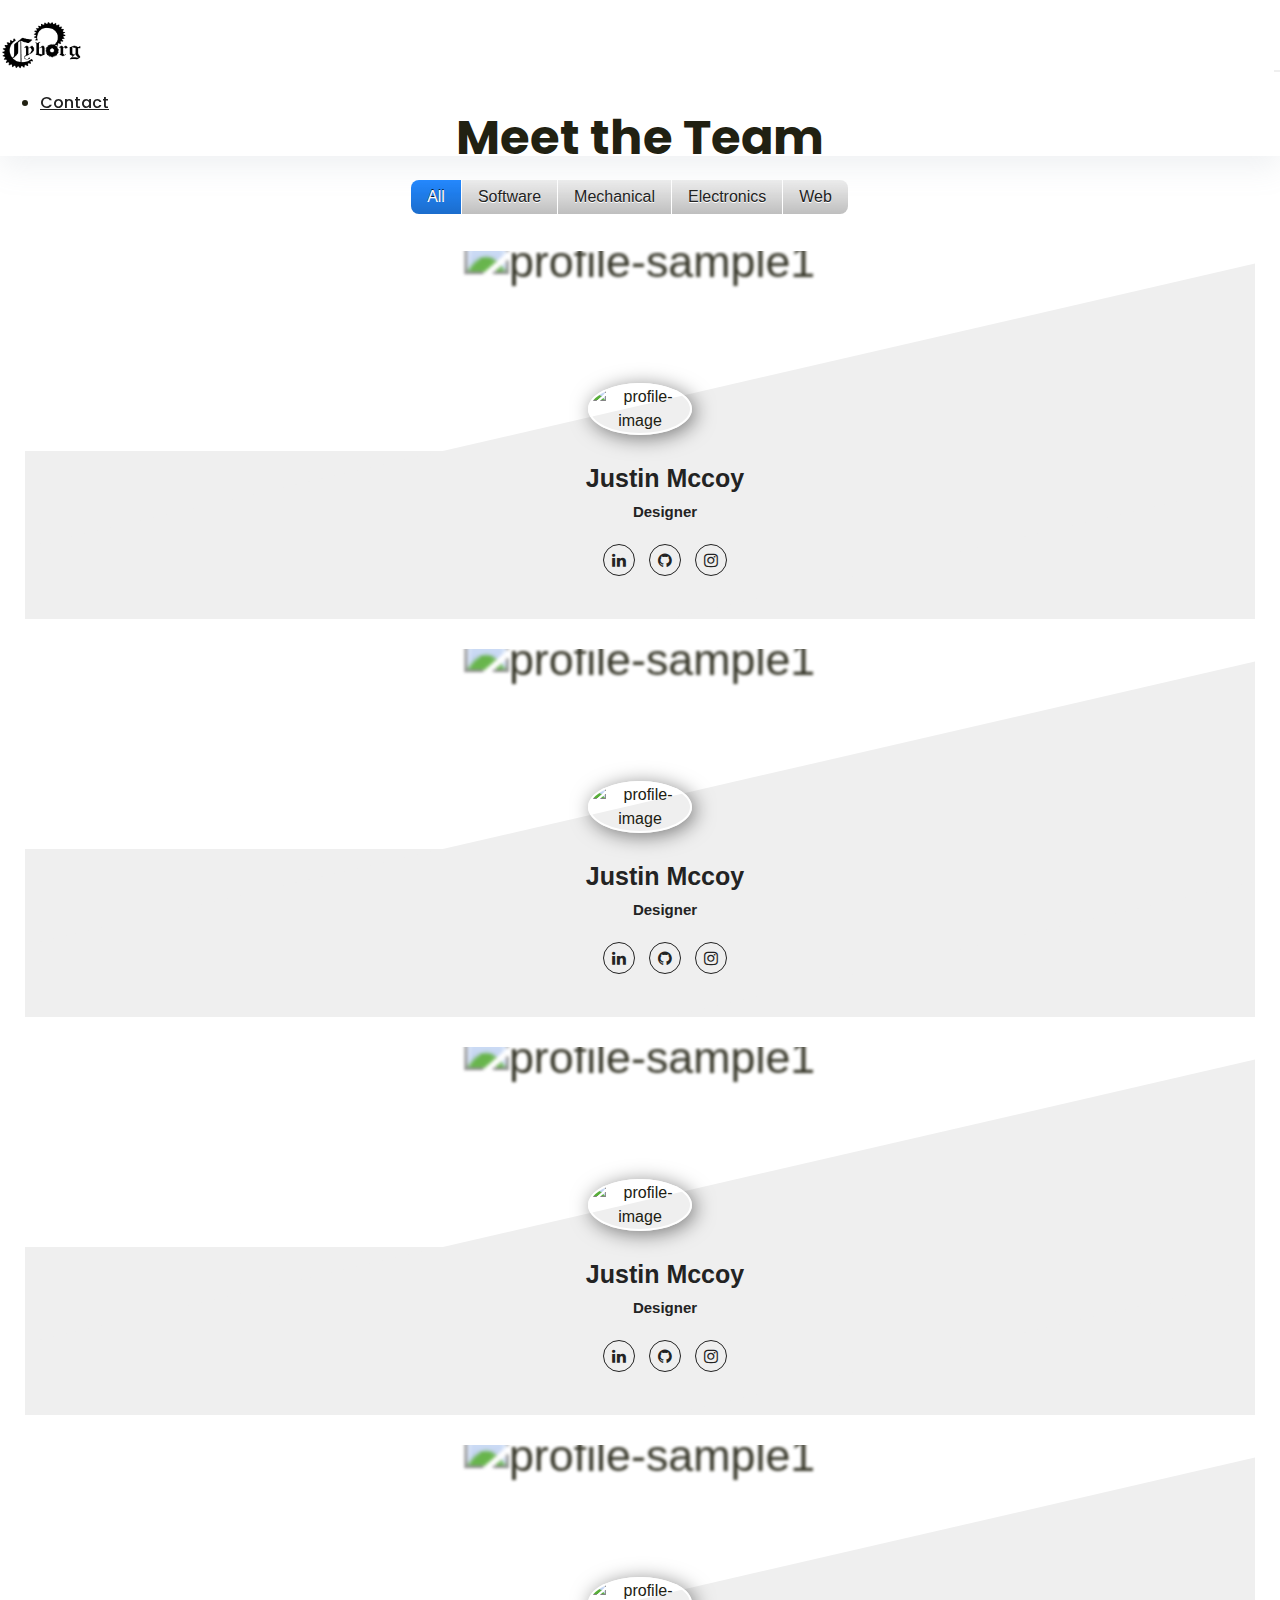
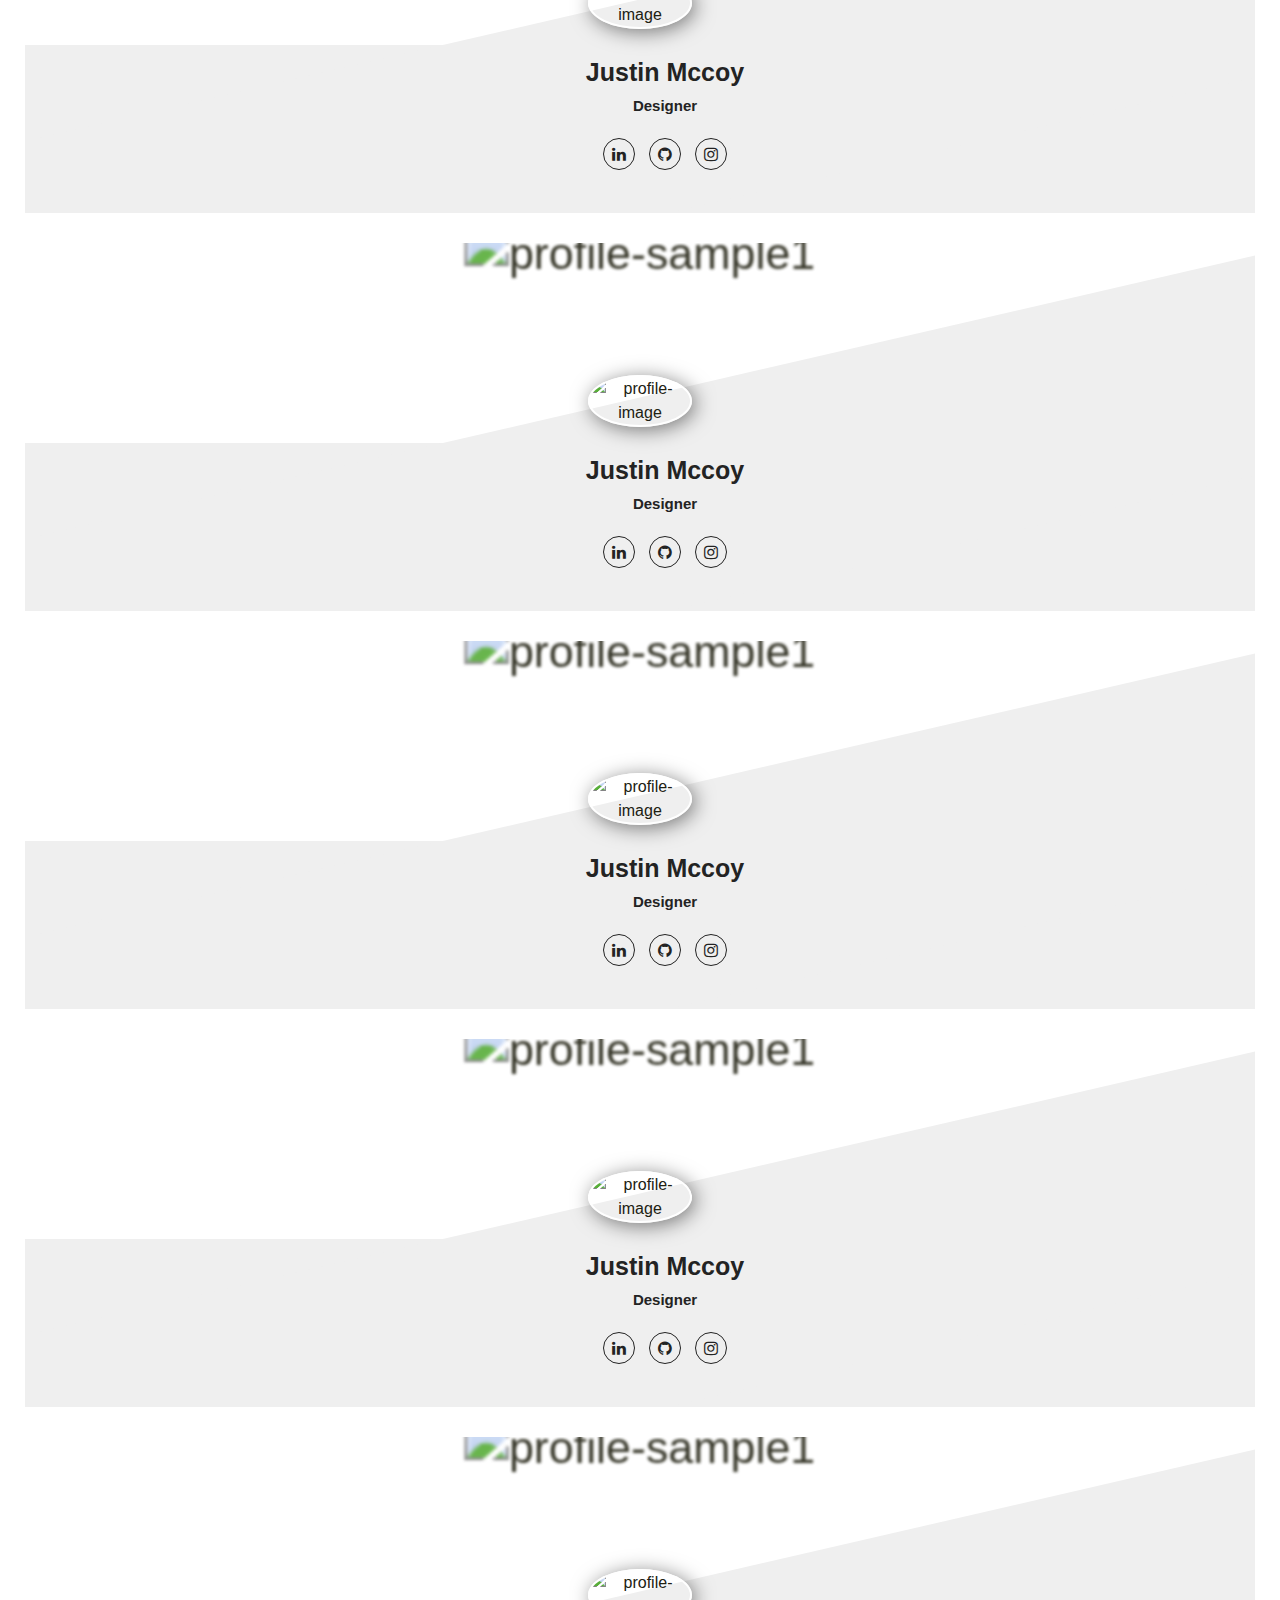
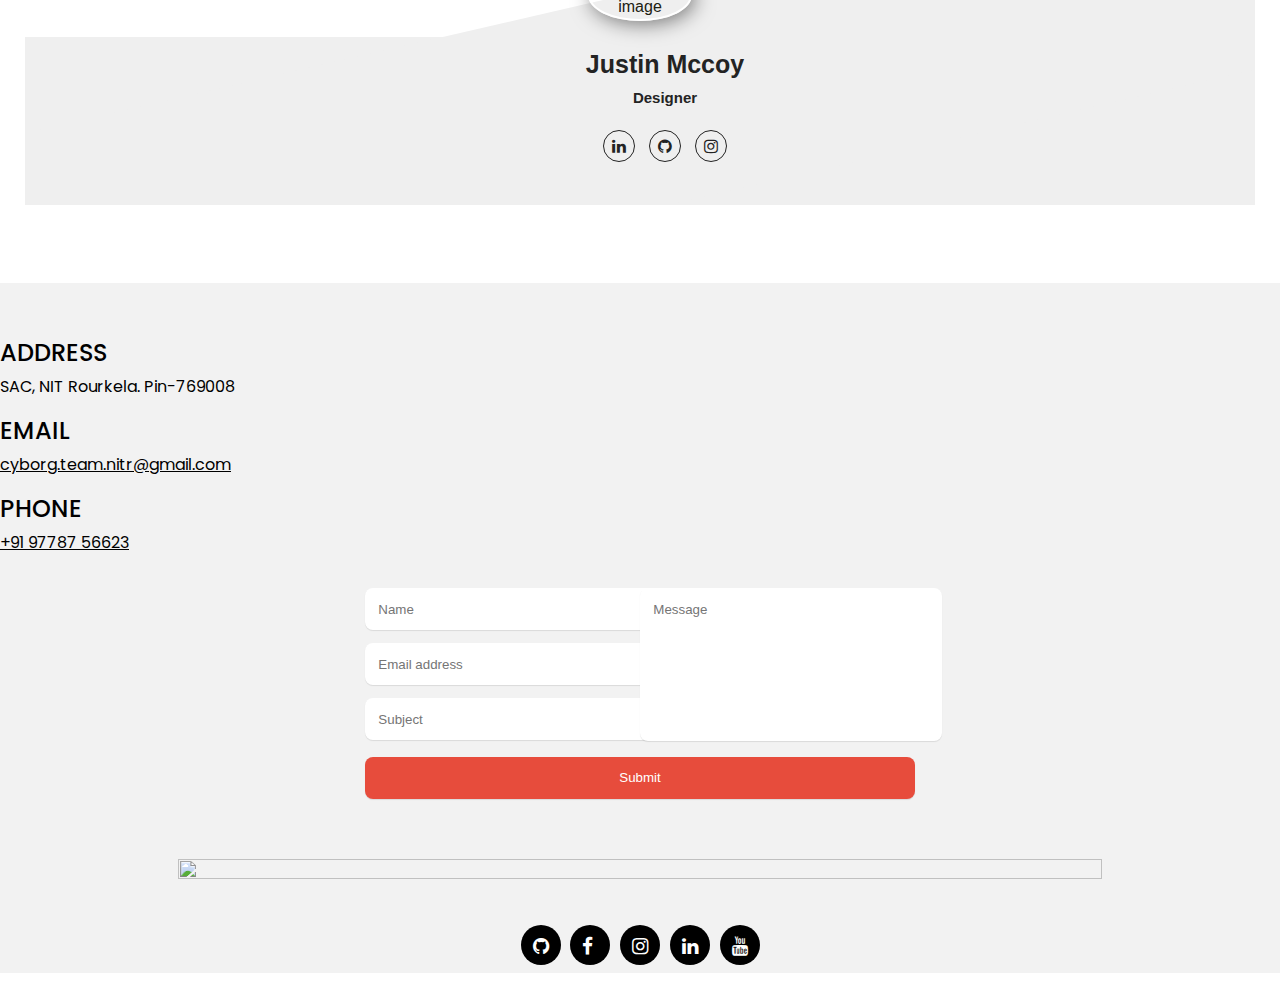
==== commit 54839671: "team page done" ====
--- a/views/team.html
+++ b/views/team.html
@@ -13,7 +13,6 @@
   <link rel="stylesheet" href="https://cdnjs.cloudflare.com/ajax/libs/font-awesome/4.6.3/css/font-awesome.css">
   <link rel="stylesheet" href="../assets/css/styles.css">
   <title>IARC</title>
-  <script src="../assets/js/team.js" charset="utf-8"></script>
 </head>
 
 <body>
@@ -56,401 +55,142 @@
     </div>
   </div>
 
-  <div class="tp-class">
+  <section class="tp-class">
     <h1 class="tp-head">Meet the Team</h1>
-    <div class="ui-group">
-      <div class="button-group js-radio-button-group" data-filter-group="subject">
-        <button class="button is-checked" data-filter="">All</button>
-        <button class="button" data-filter=".typography">Software</button>
-        <button class="button" data-filter=".stocks">Mechanical</button>
-        <button class="button" data-filter=".colours">Electronics</button>
-        <button class="button" data-filter=".uxui">Web</button>
-      </div>
+    <div class="filters">
+
+      <div class="ui-group">
+        <div class="button-group js-radio-button-group" data-filter-group="color">
+          <button class="button is-checked" data-filter="">All</button>
+          <button class="button" data-filter=".software">Software</button>
+          <button class="button" data-filter=".mechanical">Mechanical</button>
+          <button class="button" data-filter=".electronics">Electronics</button>
+          <button class="button" data-filter=".web">Web</button>
+        </div>
+      </div>
+
     </div>
 
     <div class="grid">
-
-      <a href="https://facet.ai/" target="_blank">
-        <div class="element-item graphic web stocks other">
-          <p class="logo"><img src="https://facet.ai/favicon.ico" alt=""></p>
-          <h3 class="name">Facet AI</h3>
-          <p class="subtitle">Content-aware image editing right in your browser</p>
-          <p class="desc"></p>
-        </div>
-      </a>
-
-
-
-      <a href="https://github.com/public-apis/public-apis" target="_blank">
-        <div class="element-item web stocks cssjava">
-          <p class="logo">N/A</p>
-          <h3 class="name">Public APIs</h3>
-          <p class="subtitle">A collective list of free APIs for use in software and web development.</p>
-          <p class="desc"></p>
-        </div>
-      </a>
-
-
-      <a href="https://tabpanelwidget.com" target="_blank">
-        <div class="element-item web stocks uxui cssjava">
-          <p class="logo"><img src="https://tabpanelwidget.com/favicon-32x32.a6f4bdb8.png" alt=""></p>
-          <h3 class="name">TABPANEL Widget</h3>
-          <p class="subtitle">From posh, to TABPANEL, to ACCORDION, & vice-versa</p>
-          <p class="desc"></p>
-        </div>
-      </a>
-
-
-      <a href="https://www.npmjs.com/package/faker" target="_blank">
-        <div class="element-item web cssjava other">
-          <p class="logo">N/A</p>
-          <h3 class="name">faker.js</h3>
-          <p class="subtitle">generate massive amounts of fake data</p>
-          <p class="desc">in the browser and node.js</p>
-        </div>
-      </a>
-
-
-      <a href="https://generator.ws/" target="_blank">
-        <div class="element-item web stocks uxui cssjava">
-          <p class="logo"><img src="https://generator.ws/wp-content/uploads/2020/12/cropped-24b3206d-e1c5-426f-9c45-83ca5abd81cb-5-192x192.png" alt=""></p>
-          <h3 class="name">Bootstrap 5 Generator</h3>
-          <p class="subtitle">Build fast, responsive B5 sites</p>
-          <p class="desc"> browser-based drag and drop Bootstrap theme builder with powerful possibilities.</p>
-        </div>
-      </a>
-
-
-      <a href="https://codepen.io/stoumann/pen/abZxoOM" target="_blank">
-        <div class="element-item web uxui cssjava other">
-          <p class="logo">N/A</p>
-          <h3 class="name">CSS clip-path Editor</h3>
-          <p class="subtitle">Interactive CSS clip-path Editor</p>
-          <p class="desc"></p>
-        </div>
-      </a>
-
-
-
-      <a href="https://revealjs.com/" target="_blank">
-        <div class="element-item web cssjava other">
-          <p class="logo"><img src="https://revealjs.com/images/favicon.svg" alt=""></p>
-          <h3 class="name">reveal.js</h3>
-          <p class="subtitle">The HTML Presentation Framework</p>
-          <p class="desc">open source HTML presentation framework. It's a tool that enables anyone with a web browser to create fully-featured and beautiful presentations for free.</p>
-        </div>
-      </a>
-
-
-
-
-      <a href="https://thenounproject.com/" target="_blank">
-        <div class="element-item graphic web stocks">
-          <p class="logo"><img src="https://static.production.thenounproject.com/img/favicons/favicon-32x32.015f779a87e7.png" alt=""></p>
-          <h3 class="name">Noun Project</h3>
-          <p class="subtitle">Icons and Photos For Everything</p>
-          <p class="desc">Search over 3 million icons.</p>
-        </div>
-      </a>
-
-
-
-      <a href="https://hotpot.ai/restore-picture" target="_blank">
-        <div class="element-item graphic web stocks other">
-          <p class="logo"><img src="https://hotpot.ai/images/apple-touch-icon.png" alt=""></p>
-          <h3 class="name">AI Picture Restorer Beta</h3>
-          <p class="subtitle">Restore pictures with AI in seconds</p>
-          <p class="desc">remove scratches, sharpen colors, and enhance faces</p>
-        </div>
-      </a>
-
-
-      <a href="https://baseline.is/beta" target="_blank">
-        <div class="element-item web graphics logo cssjava other">
-          <p class="logo"><img src="https://baseline.is/statics/icons/baseline-icon.svg" alt=""></p>
-          <h3 class="name">Brand Guide Generator</h3>
-          <p class="subtitle">Create an extensive brand guide</p>
-          <p class="desc">in a minute with our super simple brand guide creator.</p>
-        </div>
-      </a>
-
-
-
-      <a href="https://github.com/prabhuignoto/vue-float-menu" target="_blank">
-        <div class="element-item web uxui cssjava other">
-          <p class="logo">N/A</p>
-          <h3 class="name">Float Menu (Vue)</h3>
-          <p class="subtitle">Dragable, self-adjusting floating menu</p>
-          <p class="desc">finds the optimal menu orientation depending on the position of the menu.</p>
-        </div>
-      </a>
-
-
-      <a href="https://phosphoricons.com" target="_blank">
-        <div class="element-item graphic web stocks">
-          <p class="logo"><img src="https://phosphoricons.com/favicon.ico" alt=""></p>
-          <h3 class="name">Phosphor Icons</h3>
-          <p class="subtitle">3528 Flexible icons</p>
-          <p class="desc">Phosphor is a flexible icon family for interfaces, diagrams, presentations — whatever, really.</p>
-        </div>
-      </a>
-
-
-      <a href="https://github.com/knadh/dragmove.js" target="_blank">
-        <div class="element-item web cssjava other">
-          <p class="logo">N/A</p>
-          <h3 class="name">dragmove.js</h3>
-          <p class="subtitle">Javascript library to make DOM elements draggable and movable</p>
-          <p class="desc">Has touch screen support. Zero dependencies and 500 bytes Gzipped</p>
-        </div>
-      </a>
-
-
-      <a href="https://www.calligrapher.ai" target="_blank">
-        <div class="element-item graphic web stocks">
-          <p class="logo">N/A</p>
-          <h3 class="name">Calligrapher AI</h3>
-          <p class="subtitle">Type your text, get AI handwriting</p>
-          <p class="desc">download in svg</p>
-        </div>
-      </a>
-
-
-      <a href="https://bootstrap.build/" target="_blank">
-        <div class="element-item web stocks uxui cssjava">
-          <p class="logo"><img src="https://bootstrap.build/favicon.png" alt=""></p>
-          <h3 class="name">Bootstrap Build</h3>
-          <p class="subtitle">Free Bootstrap Builder</p>
-          <p class="desc"> Create Bootstrap 4 themes and templates. Start from scratch or reuse free featured designs.</p>
-        </div>
-      </a>
-
-
-      <a href="https://www.gethalfmoon.com/" target="_blank">
-        <div class="element-item web stocks uxui cssjava">
-          <p class="logo"><img src="https://www.gethalfmoon.com/static/halfmoon/img/halfmoon-fav-alt.png" alt=""></p>
-          <h3 class="name">Halfmoon</h3>
-          <p class="subtitle">Front-end framework with a built-in dark mode</p>
-          <p class="desc"> and full customizability using CSS variables; great for building dashboards and tools</p>
-        </div>
-      </a>
-
-
-      <a href="https://bgjar.com/" target="_blank">
-        <div class="element-item graphic web stocks">
-          <p class="logo"><img src="https://bgjar.com/bgjar-100x100.png" alt=""></p>
-          <h3 class="name">BGJar</h3>
-          <p class="subtitle">Free svg background generator</p>
-          <p class="desc">for your websites, blogs and app</p>
-        </div>
-      </a>
-
-
-      <a href="https://www.anyfiddle.com/" target="_blank">
-        <div class="element-item web other">
-          <p class="logo"><img src="https://www.anyfiddle.com/favicon.ico" alt=""></p>
-          <h3 class="name">Anyfiddle</h3>
-          <p class="subtitle">Any language code playground</p>
-          <p class="desc">Build, run and share code in seconds with our free editor. No setup required.</p>
-        </div>
-      </a>
-
-
-
-      <a href="https://the-webdesigner.co/seo-for-web-designers/" target="_blank">
-        <div class="element-item web education other">
-          <p class="logo"><img src="https://the-webdesigner.co/wp-content/uploads/2020/05/twd.png" alt=""></p>
-          <h3 class="name">23 SEO Tips </h3>
-          <p class="subtitle">All Web Designers Should Know in 2020</p>
-          <p class="desc"></p>
-        </div>
-      </a>
-
-
-      <a href="https://wweb.dev/resources/navigation-generator" target="_blank">
-        <div class="element-item web stocks uxui cssjava">
-          <p class="logo"><img src="https://wweb.dev/favicon.ico" alt=""></p>
-          <h3 class="name">Responsive menu generator</h3>
-          <p class="subtitle">Simple responsive navs generator</p>
-          <p class="desc">Build quickly your responsive menu</p>
-        </div>
-      </a>
-
-
-      <a href="https://www.oneword.domains/" target="_blank">
-        <div class="element-item web other">
-          <p class="logo"><img src="https://www.oneword.domains/static/assets/logo.svg" alt=""></p>
-          <h3 class="name">One word domains</h3>
-          <p class="subtitle">A collection of available one-word domains</p>
-          <p class="desc"></p>
-        </div>
-      </a>
-
-
-      <a href="https://1linelayouts.glitch.me/" target="_blank">
-        <div class="element-item web cssjava other">
-          <p class="logo">N/A</p>
-          <h3 class="name">1-Line Layouts</h3>
-          <p class="subtitle">10 Modern CSS layout and sizing techniques</p>
-          <p class="desc">that highlight just how robust and impactful a single-line of styling code can be.</p>
-        </div>
-      </a>
-
-
-      <a href="https://1loc.dev/" target="_blank">
-        <div class="element-item web cssjava other">
-          <p class="logo">N/A</p>
-          <h3 class="name">JS Utilities</h3>
-          <p class="subtitle">in single line of code</p>
-          <p class="desc">Favorite JavaScript utilities
-            in single line of code! No more!</p>
-        </div>
-      </a>
-
-
-      <a href="https://www.textfixer.com/" target="_blank">
-        <div class="element-item graphic web typography cssjava other">
-          <p class="logo"><img src="https://www.textfixer.com/favicon.png" alt=""></p>
-          <h3 class="name">Text Fixer</h3>
-          <p class="subtitle">collection of free online tools
-            for web coding and text conversion</p>
-          <p class="desc">Free Online Tools for Generating Random Words, Converting Word to HTML, and more Web Goodness.</p>
-        </div>
-      </a>
-
-
-      <a href="https://html-cleaner.com/" target="_blank">
-        <div class="element-item graphic web typography cssjava other">
-          <p class="logo"><img src="https://html-cleaner.com/favicon.ico" alt=""></p>
-          <h3 class="name">HTML Cleaner</h3>
-          <p class="subtitle">HTML/CSS/JavaScrip Cleaner and much more</p>
-          <p class="desc">Amazing tool for any designer and developer.</p>
-        </div>
-      </a>
-
-
-
-      <a href="https://fonts.google.com/" target="_blank">
-        <div class="element-item graphic web typography">
-          <p class="logo"><img src="https://www.gstatic.com/images/branding/product/1x/google_fonts_ios_76dp.png" alt=""></p>
-          <h3 class="name">Google Fonts</h3>
-          <p class="subtitle">Best free fonts foundry and more</p>
-          <p class="desc">By using our extensive catalog, you can share and integrate typography into any design project seamlessly—no matter where you are in the world.</p>
-        </div>
-      </a>
-
-      <a href="http://fontjoy.com/" target="_blank">
-        <div class="element-item graphic web typography">
-          <p class="logo"><img src="http://fontjoy.com/favicon32.gif" alt=""></p>
-          <h3 class="name">Fontjoy</h3>
-          <p class="subtitle">Font pairing made simple</p>
-          <p class="desc">Easy to use tool to sample different font pairings with customization and similar fonts showcase.</p>
-        </div>
-      </a>
-
-
-
-      <a href="https://www.websiteplanet.com/blog/best-free-fonts/" target="_blank">
-        <div class="element-item graphic web typography">
-          <p class="logo"><img src="https://dt2sdf0db8zob.cloudfront.net/wp-content/themes/websiteplanet/img/favicons/favicon-32x32.png?v=1" alt=""></p>
-          <h3 class="name">70+ Best Free Fonts</h3>
-          <p class="subtitle">Free for Commercial Use in 2019</p>
-          <p class="desc">70+ fonts that offer free licenses for commercial (and personal) use.</p>
-        </div>
-      </a>
-
-
-
-      <a href="https://www.mixfont.com/" target="_blank">
-        <div class="element-item graphic web typography">
-          <p class="logo"><img src="https://www.mixfont.com/static/media/logo.99b66e98.png" alt=""></p>
-          <h3 class="name">Mixfont</h3>
-          <p class="subtitle">Mixfont is a fun and simple way to discover and visualize new fonts</p>
-          <p class="desc">Easy to use tool to sample different font pairings with customization.</p>
-        </div>
-      </a>
-
-
-      <a href="https://indestructibletype.com/Jost.html" target="_blank">
-        <div class="element-item graphic web typography">
-          <p class="logo"><img src="https://indestructibletype.com/assets/Favicon.png" alt=""></p>
-          <h3 class="name">Jost</h3>
-          <p class="subtitle">Variable Futura font</p>
-          <p class="desc">Jost aims to keep the attitude of Futura rather than the exact design.</p>
-        </div>
-      </a>
-
-
-      <a href="https://www.boldwebdesign.com.au/font-combinations-for-web-designers.html" target="_blank">
-        <div class="element-item graphic web typography">
-          <p class="logo"><img src="https://www.boldwebdesign.com.au/images/favicon.png" alt=""></p>
-          <h3 class="name">Font Combinations</h3>
-          <p class="subtitle">Font combinations for web designers.</p>
-          <p class="desc">A collection of font pairings.</p>
-        </div>
-      </a>
-
-
-      <a href="https://www.myfonts.com/" target="_blank">
-        <div class="element-item graphic web typography">
-          <p class="logo"><img src="https://cdn.myfonts.net/s/images/icons/apple-touch-icon-57x57.png" alt=""></p>
-          <h3 class="name">My Fonts</h3>
-          <p class="subtitle">A commercial font distributor</p>
-          <p class="desc">Simple and easy to navigate commercial font foundry.</p>
-        </div>
-      </a>
-
-
-      <a href="http://www.identifont.com/" target="_blank">
-        <div class="element-item graphic web typography">
-          <p class="logo"><img src="http://www.identifont.com/images/icon-72.png" alt=""></p>
-          <h3 class="name">Identifont</h3>
-          <p class="subtitle">Identify your font</p>
-          <p class="desc">Provides a range of features to help you locate fonts or find information about fonts.</p>
-        </div>
-      </a>
-
-
-      <a href="https://tablericons.com/" target="_blank">
-        <div class="element-item graphic web stocks">
-          <p class="logo"><img src="https://tablericons.com/favicon.png" alt=""></p>
-          <h3 class="name">Tabler Icons</h3>
-          <p class="subtitle">558 Fully customizable SVG icons</p>
-          <p class="desc"></p>
-        </div>
-      </a>
-
-
-      <a href="https://www.freepik.com/" target="_blank">
-        <div class="element-item graphic web stocks">
-          <p class="logo"><img src="https://freepik.cdnpk.net/img/favicons/favicon.ico?v=2018082101" alt=""></p>
-          <h3 class="name">Freepik</h3>
-          <p class="subtitle">Graphic resources for everyone</p>
-          <p class="desc">Find Free Vectors, Stock Photos, PSD and Icons.</p>
-        </div>
-      </a>
-
-
-      <a href="http://shrsl.com/17m3a-1tj1-rsto" target="_blank">
-        <div class="element-item web cssjava animation stocks other">
-          <p class="logo"><img src="https://static.nicepage.com/images/site/nicepage.jpg" alt=""></p>
-          <h3 class="name">Nicepage</h3>
-          <p class="subtitle">Website builder in your browser</p>
-          <p class="desc">Nicepage is the new powerful and easy-to-use builder for HTML5, Joomla, WordPress websites, blogs and themes.</p>
-        </div>
-      </a>
-
-
-      <a href="https://burst.shopify.com/" target="_blank">
-        <div class="element-item graphic web stocks">
-          <p class="logo"><img src="https://burst.shopify.com/assets/global/favicon-ab7018e1fe708a49edcfecce3166032fbeeb1fd7ba4a078c366de344d32ee193.png" alt=""></p>
-          <h3 class="name">Burst</h3>
-          <p class="subtitle">Free stock photos</p>
-          <p class="desc">Free stock photos catalogue.</p>
-        </div>
-      </a>
-    </div>
-  </div>
+      <div class="row">
+        <div class="col-md-3 color-shape software">
+          <div class="card profile-card-3">
+            <div class="background-block">
+              <img src="https://images.pexels.com/photos/459225/pexels-photo-459225.jpeg?auto=compress&cs=tinysrgb&h=650&w=940" alt="profile-sample1" class="background" />
+            </div>
+            <div class="profile-thumb-block">
+              <img src="https://randomuser.me/api/portraits/men/41.jpg" alt="profile-image" class="profile" />
+            </div>
+            <div class="card-content">
+              <h2>Justin Mccoy<small>Designer</small></h3>
+                <div class="icon-block"><a href="#"><i class="fa fa-linkedin"></i></a><a href="#"> <i class="fa fa-github"></i></a><a href="#"> <i class="fa fa-instagram"></i></a></div>
+            </div>
+          </div>
+        </div>
+        <div class="col-md-3 color-shape mechanical">
+          <div class="card profile-card-3">
+            <div class="background-block">
+              <img src="https://images.pexels.com/photos/459225/pexels-photo-459225.jpeg?auto=compress&cs=tinysrgb&h=650&w=940" alt="profile-sample1" class="background" />
+            </div>
+            <div class="profile-thumb-block">
+              <img src="https://randomuser.me/api/portraits/men/41.jpg" alt="profile-image" class="profile" />
+            </div>
+            <div class="card-content">
+              <h2>Justin Mccoy<small>Designer</small></h3>
+                <div class="icon-block"><a href="#"><i class="fa fa-linkedin"></i></a><a href="#"> <i class="fa fa-github"></i></a><a href="#"> <i class="fa fa-instagram"></i></a></div>
+            </div>
+          </div>
+        </div>
+        <div class="col-md-3 color-shape electronics">
+          <div class="card profile-card-3">
+            <div class="background-block">
+              <img src="https://images.pexels.com/photos/459225/pexels-photo-459225.jpeg?auto=compress&cs=tinysrgb&h=650&w=940" alt="profile-sample1" class="background" />
+            </div>
+            <div class="profile-thumb-block">
+              <img src="https://randomuser.me/api/portraits/men/41.jpg" alt="profile-image" class="profile" />
+            </div>
+            <div class="card-content">
+              <h2>Justin Mccoy<small>Designer</small></h3>
+                <div class="icon-block"><a href="#"><i class="fa fa-linkedin"></i></a><a href="#"> <i class="fa fa-github"></i></a><a href="#"> <i class="fa fa-instagram"></i></a></div>
+            </div>
+          </div>
+        </div>
+        <div class="col-md-3 color-shape web">
+          <div class="card profile-card-3">
+            <div class="background-block">
+              <img src="https://images.pexels.com/photos/459225/pexels-photo-459225.jpeg?auto=compress&cs=tinysrgb&h=650&w=940" alt="profile-sample1" class="background" />
+            </div>
+            <div class="profile-thumb-block">
+              <img src="https://randomuser.me/api/portraits/men/41.jpg" alt="profile-image" class="profile" />
+            </div>
+            <div class="card-content">
+              <h2>Justin Mccoy<small>Designer</small></h3>
+                <div class="icon-block"><a href="#"><i class="fa fa-linkedin"></i></a><a href="#"> <i class="fa fa-github"></i></a><a href="#"> <i class="fa fa-instagram"></i></a></div>
+            </div>
+          </div>
+        </div>
+      </div>
+      <div class="row">
+        <div class="col-md-3 color-shape software">
+          <div class="card profile-card-3">
+            <div class="background-block">
+              <img src="https://images.pexels.com/photos/459225/pexels-photo-459225.jpeg?auto=compress&cs=tinysrgb&h=650&w=940" alt="profile-sample1" class="background" />
+            </div>
+            <div class="profile-thumb-block">
+              <img src="https://randomuser.me/api/portraits/men/41.jpg" alt="profile-image" class="profile" />
+            </div>
+            <div class="card-content">
+              <h2>Justin Mccoy<small>Designer</small></h3>
+                <div class="icon-block"><a href="#"><i class="fa fa-linkedin"></i></a><a href="#"> <i class="fa fa-github"></i></a><a href="#"> <i class="fa fa-instagram"></i></a></div>
+            </div>
+          </div>
+        </div>
+        <div class="col-md-3 color-shape mechanical">
+          <div class="card profile-card-3">
+            <div class="background-block">
+              <img src="https://images.pexels.com/photos/459225/pexels-photo-459225.jpeg?auto=compress&cs=tinysrgb&h=650&w=940" alt="profile-sample1" class="background" />
+            </div>
+            <div class="profile-thumb-block">
+              <img src="https://randomuser.me/api/portraits/men/41.jpg" alt="profile-image" class="profile" />
+            </div>
+            <div class="card-content">
+              <h2>Justin Mccoy<small>Designer</small></h3>
+                <div class="icon-block"><a href="#"><i class="fa fa-linkedin"></i></a><a href="#"> <i class="fa fa-github"></i></a><a href="#"> <i class="fa fa-instagram"></i></a></div>
+            </div>
+          </div>
+        </div>
+        <div class="col-md-3 color-shape electronics">
+          <div class="card profile-card-3">
+            <div class="background-block">
+              <img src="https://images.pexels.com/photos/459225/pexels-photo-459225.jpeg?auto=compress&cs=tinysrgb&h=650&w=940" alt="profile-sample1" class="background" />
+            </div>
+            <div class="profile-thumb-block">
+              <img src="https://randomuser.me/api/portraits/men/41.jpg" alt="profile-image" class="profile" />
+            </div>
+            <div class="card-content">
+              <h2>Justin Mccoy<small>Designer</small></h3>
+                <div class="icon-block"><a href="#"><i class="fa fa-linkedin"></i></a><a href="#"> <i class="fa fa-github"></i></a><a href="#"> <i class="fa fa-instagram"></i></a></div>
+            </div>
+          </div>
+        </div>
+        <div class="col-md-3 color-shape web">
+          <div class="card profile-card-3">
+            <div class="background-block">
+              <img src="https://images.pexels.com/photos/459225/pexels-photo-459225.jpeg?auto=compress&cs=tinysrgb&h=650&w=940" alt="profile-sample1" class="background" />
+            </div>
+            <div class="profile-thumb-block">
+              <img src="https://randomuser.me/api/portraits/men/41.jpg" alt="profile-image" class="profile" />
+            </div>
+            <div class="card-content">
+              <h2>Justin Mccoy<small>Designer</small></h3>
+                <div class="icon-block"><a href="#"><i class="fa fa-linkedin"></i></a><a href="#"> <i class="fa fa-github"></i></a><a href="#"> <i class="fa fa-instagram"></i></a></div>
+            </div>
+          </div>
+        </div>
+      </div>
+    </div>
+  </section>
+  <br><br>
 
 
 
@@ -510,7 +250,7 @@
   <script src="https://cdn.jsdelivr.net/npm/popper.js@1.16.1/dist/umd/popper.min.js" integrity="sha384-9/reFTGAW83EW2RDu2S0VKaIzap3H66lZH81PoYlFhbGU+6BZp6G7niu735Sk7lN" crossorigin="anonymous"></script>
   <script src="https://cdn.jsdelivr.net/npm/bootstrap@4.6.0/dist/js/bootstrap.min.js" integrity="sha384-+YQ4JLhjyBLPDQt//I+STsc9iw4uQqACwlvpslubQzn4u2UU2UFM80nGisd026JF" crossorigin="anonymous"></script>
   <script src="../assets/js/script.js" charset="utf-8"></script>
-
+  <script src="../assets/js/team.js" charset="utf-8"></script>
 </body>
 
 </html>
--- a/assets/css/styles.css
+++ b/assets/css/styles.css
@@ -27,7 +27,8 @@
   color: #fff;
   background-color: #8167a9;
 }
-hr{
+
+hr {
   border: 1px solid black;
 }
 
@@ -60,7 +61,7 @@
   width: 100%;
   top: 0;
   left: 0;
-  z-index:999999;
+  z-index: 999999;
   -webkit-transition: all 0.3s ease-out;
   transition: all 0.3s ease-out;
 }
@@ -282,26 +283,26 @@
   margin-left: 15px;
 }
 
-
-
-
 /* subsystems-section */
-.sc-head{
+.sc-head {
   font-size: 3rem;
   font-weight: 700;
   text-align: center;
   margin-top: 30px;
   margin-bottom: 30px;
 }
+
 @keyframes animatedBackground {
   from {
     background-position: 0 0;
   }
+
   to {
     background-position: 100% 0;
   }
 }
-.sc-card{
+
+.sc-card {
   margin-top: 30px;
   margin-bottom: 30px;
   text-align: center;
@@ -314,18 +315,21 @@
   margin-left: auto;
   margin-right: auto;
 }
-.sc-card img{
+
+.sc-card img {
   height: 40%;
   width: 60%;
 }
-.sc-card h1{
+
+.sc-card h1 {
   font-size: 1.7rem;
   font-weight: 600;
   margin-top: 20px;
   margin-bottom: 20px;
   color: #fff;
 }
-.sc-card p{
+
+.sc-card p {
   font-size: 1rem;
   margin-top: 10px;
   margin-bottom: 20px;
@@ -333,20 +337,15 @@
   color: #fff;
 }
 
-
-
-
-
-
-
 /* team section */
-.ts-head{
+.ts-head {
   font-size: 3rem;
   font-weight: 700;
   text-align: center;
   margin-top: 30px;
   margin-bottom: 30px;
 }
+
 .profile-card-3 {
   font-family: 'Open Sans', Arial, sans-serif;
   position: relative;
@@ -354,50 +353,55 @@
   overflow: hidden;
   /* width: 100%; */
   text-align: center;
-  height:368px;
-  border:none;
+  height: 368px;
+  border: none;
   margin-top: 30px;
   margin-bottom: 30px;
   margin-left: 25px;
   margin-right: 25px;
 }
+
 .profile-card-3 .background-block {
-    float: left;
-    width: 100%;
-    height: 200px;
-    overflow: hidden;
-}
+  float: left;
+  width: 100%;
+  height: 200px;
+  overflow: hidden;
+}
+
 .profile-card-3 .background-block .background {
-  width:100%;
+  width: 100%;
   vertical-align: top;
   opacity: 0.9;
   -webkit-filter: blur(0.5px);
   filter: blur(0.5px);
-   -webkit-transform: scale(1.8);
+  -webkit-transform: scale(1.8);
   transform: scale(2.8);
 }
+
 .profile-card-3 .card-content {
   width: 100%;
   padding: 15px 25px;
-  color:#232323;
-  float:left;
-  background:#efefef;
-  height:50%;
-  border-radius:0 0 5px 5px;
+  color: #232323;
+  float: left;
+  background: #efefef;
+  height: 50%;
+  border-radius: 0 0 5px 5px;
   position: relative;
   z-index: 9999;
 }
+
 .profile-card-3 .card-content::before {
-    content: '';
-    background: #efefef;
-    width: 100%;
-    height: 100%;
-    left: 11px;
-    bottom: 51px;
-    position: absolute;
-    z-index: -1;
-    transform: rotate(-13deg);
-}
+  content: '';
+  background: #efefef;
+  width: 100%;
+  height: 100%;
+  left: 11px;
+  bottom: 51px;
+  position: absolute;
+  z-index: -1;
+  transform: rotate(-13deg);
+}
+
 .profile-card-3 .profile {
   border-radius: 50%;
   position: absolute;
@@ -409,42 +413,48 @@
   border: 2px solid rgba(255, 255, 255, 1);
   -webkit-transform: translate(-50%, 0%);
   transform: translate(-50%, 0%);
-  z-index:99999;
-}
+  z-index: 99999;
+}
+
 .profile-card-3 h2 {
   margin: 0 0 5px;
   font-weight: 600;
-  font-size:25px;
-}
+  font-size: 25px;
+}
+
 .profile-card-3 h2 small {
   display: block;
   font-size: 15px;
-  margin-top:10px;
-}
+  margin-top: 10px;
+}
+
 .profile-card-3 i {
-    display: inline-block;
-    font-size: 16px;
-    color: #232323;
-    text-align: center;
-    border: 1px solid #232323;
-    width: 30px;
-    height: 30px;
-    line-height: 30px;
-    border-radius: 50%;
-    margin:0 5px;
-}
-.profile-card-3 .icon-block{
-    float:left;
-    width:100%;
-    margin-top:15px;
-}
-.profile-card-3 .icon-block a{
-    text-decoration:none;
-}
+  display: inline-block;
+  font-size: 16px;
+  color: #232323;
+  text-align: center;
+  border: 1px solid #232323;
+  width: 30px;
+  height: 30px;
+  line-height: 30px;
+  border-radius: 50%;
+  margin: 0 5px;
+}
+
+.profile-card-3 .icon-block {
+  float: left;
+  width: 100%;
+  margin-top: 15px;
+}
+
+.profile-card-3 .icon-block a {
+  text-decoration: none;
+}
+
 .profile-card-3 i:hover {
-  background-color:#232323;
-  color:#fff;
-  text-decoration:none;
+  background-color: #232323;
+  color: #fff;
+  text-decoration: none;
 }
 
 .btn {
@@ -460,11 +470,13 @@
   text-transform: uppercase;
   /* width: 100%; */
 }
+
 @media (min-width: 600px) {
   .btn {
     margin: 0 1em 2em;
   }
 }
+
 .btn:hover {
   text-decoration: none;
 }
@@ -473,6 +485,7 @@
   background: #0a0a0a;
   font-weight: 100;
 }
+
 .btn-1 svg {
   height: 45px;
   left: 0;
@@ -480,6 +493,7 @@
   top: 0;
   width: 100%;
 }
+
 .btn-1 rect {
   fill: none;
   stroke: #fff;
@@ -493,6 +507,7 @@
   font-weight: 900;
   letter-spacing: 1px;
 }
+
 .btn-1:hover rect {
   stroke-width: 5;
   stroke-dasharray: 15, 310;
@@ -502,48 +517,63 @@
 
 
 
+
+
+
+
+
+
+
 /* contact section */
-.contact-section{
+.contact-section {
   background-color: #f2f2f2;
   /* box-shadow: 0px 0px 10px 0px #0a0a0a; */
   margin: 0px 0px;
   bottom: 0px;
 }
-.cs-head{
+
+.cs-head {
   font-size: 3rem;
   font-weight: 700;
   text-align: center;
   margin-top: 30px;
   margin-bottom: 30px;
 }
-.cs-left{
+
+.cs-left {
   left: 70px;
   top: 30px;
 }
-.cs-left h1{
+
+.cs-left h1 {
   font-size: 1.5rem;
   font-weight: 500;
   margin-top: 10px;
   margin-bottom: 10px;
   color: black;
 }
-.cs-left p{
+
+.cs-left p {
   font-size: 1rem;
   margin-top: 5px;
   margin-bottom: 20px;
   color: black;
 }
-.cs-left a{
-  color:black;
-}
-.cs-right{
-  text-align: center;
-}
+
+.cs-left a {
+  color: black;
+}
+
+.cs-right {
+  text-align: center;
+}
+
 form {
   max-width: 550px;
   text-align: center;
   margin: 20px auto;
 }
+
 form input, form textarea {
   border: 0;
   outline: 0;
@@ -560,21 +590,25 @@
   box-shadow: 0 1px 1px rgba(0, 0, 0, 0.1);
   resize: none;
 }
+
 form input:focus, form textarea:focus {
   -moz-box-shadow: 0 0px 2px #e74c3c !important;
   -webkit-box-shadow: 0 0px 2px #e74c3c !important;
   box-shadow: 0 0px 2px #e74c3c !important;
 }
+
 form #input-submit {
   color: white;
   background: #e74c3c;
   cursor: pointer;
 }
+
 form #input-submit:hover {
   -moz-box-shadow: 0 1px 1px 1px rgba(170, 170, 170, 0.6);
   -webkit-box-shadow: 0 1px 1px 1px rgba(170, 170, 170, 0.6);
   box-shadow: 0 1px 1px 1px rgba(170, 170, 170, 0.6);
 }
+
 form textarea {
   height: 126px;
 }
@@ -600,6 +634,7 @@
     margin-bottom: 0;
   }
 }
+
 /* Clearfix */
 .cf:before,
 .cf:after {
@@ -613,10 +648,11 @@
   clear: both;
 }
 
-.cs-logo{
-  text-align: center;
-}
-.cs-logo img{
+.cs-logo {
+  text-align: center;
+}
+
+.cs-logo img {
   width: 85%;
   height: 45%;
   margin-top: 40px;
@@ -628,12 +664,14 @@
   list-style: none;
   margin: 1em;
 }
+
 .social-icons li {
   display: inline-block;
   margin: 0.15em;
   position: relative;
   font-size: 1.2em;
 }
+
 .social-icons i {
   color: #fff;
   position: absolute;
@@ -641,9 +679,11 @@
   left: 12px;
   transition: all 265ms ease-out;
 }
+
 .social-icons a {
   display: inline-block;
 }
+
 .social-icons a:before {
   transform: scale(1);
   -ms-transform: scale(1);
@@ -656,10 +696,12 @@
   background: linear-gradient(45deg, black, black);
   transition: all 265ms ease-out;
 }
+
 .social-icons a:hover:before {
   transform: scale(0);
   transition: all 265ms ease-in;
 }
+
 .social-icons a:hover i {
   transform: scale(2);
   -ms-transform: scale(2);
@@ -677,62 +719,54 @@
 
 
 
+
+
+
+
 /* team page */
-.tp-head{
+.tp-head {
   font-size: 3rem;
   font-weight: 700;
   text-align: center;
   margin-top: 30px;
   margin-bottom: 30px;
 }
-.filters {
-  width:100%;
-  text-align:center;
-}
-
-.ui-group {
-  display:flex;
-  flex-wrap: wrap;
-  justify-content: center;
-  margin-bottom: 40px;
-  margin-top: -20px;
-}
-
-/* ---- button ---- */
 
 .button {
   display: inline-block;
-  outline: none;
   padding: 0.5em 1.0em;
-  margin-top:6px;
-  border: 1px solid #ccc;
-  border-radius: 4px;
-  color: #444;
-  font-size: 0.9em;
-  background-color: white;
-  transition: all 0.2s;
+  background: #EEE;
+  border: none;
+  border-radius: 7px;
+  background-image: linear-gradient(to bottom, hsla(0, 0%, 0%, 0), hsla(0, 0%, 0%, 0.2));
+  color: #222;
+  font-family: sans-serif;
+  font-size: 16px;
+  text-shadow: 0 1px white;
+  cursor: pointer;
 }
 
 .button:hover {
-  background-color: #ccc;
-  color: black;
+  background-color: #8CF;
+  text-shadow: 0 1px hsla(0, 0%, 100%, 0.5);
+  color: #222;
 }
 
 .button:active,
 .button.is-checked {
-  background-color: #444;
-  border:1px solid #444;
+  background-color: #28F;
 }
 
 .button.is-checked {
   color: white;
+  text-shadow: 0 -1px hsla(0, 0%, 0%, 0.8);
 }
 
 .button:active {
+  box-shadow: inset 0 1px 10px hsla(0, 0%, 0%, 0.8);
 }
 
 /* ---- button-group ---- */
-
 .button-group:after {
   content: '';
   display: block;
@@ -743,35 +777,57 @@
   float: left;
   border-radius: 0;
   margin-left: 0;
-  margin-right: -1px;
-}
-
-.button-group .button:first-child { border-radius: 4px 0 0 4px; }
-.button-group .button:last-child { border-radius: 0 4px 4px 0; }
+  margin-right: 1px;
+}
+
+.button-group .button:first-child {
+  border-radius: 0.5em 0 0 0.5em;
+}
+
+.button-group .button:last-child {
+  border-radius: 0 0.5em 0.5em 0;
+}
 
 /* ---- isotope ---- */
-
 .grid {
-  margin-top: 40px;
-  margin-left: auto;
-  margin-right: auto;
-  max-width: 1300px;
+  /* background: #EEE;
+  max-width: 1200px; */
 }
 
 /* clear fix */
 .grid:after {
-  content: '';
+  /* content: '';
   display: block;
-  clear: both;
-}
-
-/* ---- .element-item ---- */
-
+  clear: both; */
+}
+
+/* ui group */
+.ui-group {
+  /* display: inline-block; */
+  text-align: center;
+  margin: 30px auto;
+}
+
+.ui-group h3 {
+  display: inline-block;
+  margin-right: 0.2em;
+  font-size: 16px;
+}
+
+.ui-group .button-group {
+  display: inline-block;
+  margin-right: 20px;
+}
+.color-shape{
+  /* display: flex;
+  flex-direction: row; */
+  /* display: inline-block; */
+}
 .element-item {
   position: relative;
   float: left;
   width: 300px;
-  height: 300px;
+  height: 400px;
   margin: 12px;
   padding: 10px;
   color: #444;
@@ -788,60 +844,42 @@
   border-color: #ff0000;
 }
 
-.element-item > * {
-  margin: 0;
-  padding: 0;
-}
-
-.element-item .logo {
-  align: center;
-  text-align: center;
-  font-size: 1.6em;
-  letter-spacing: 1px;
-  font-weight: bold;
-  color: #444;
-  margin-top: 10px;
-}
-
-.element-item .logo img{
-  height: 30px;
-}
-
-.element-item .name {
-  position: relative;
-  top: 30px;
-  font-family: "Montserrat", sans-serif;
-  text-align: center;
-  font-size: 1.6em;
-  font-weight: 700;
-}
-
-
-.element-item .subtitle {
-  position: relative;
-  top: 45px;
-  text-align: center;
-  font-size: 1em;
-  font-weight: 300;
-  color: #666;
-}
-
-.element-item .desc {
-  position: absolute;
-  top: 210px;
-  width: 100%;
-  text-align: center;
-  font-size: 0.8em;
-  padding: 0 20px 0 0;
-}
-
-
-
-
-
-
-
-
+
+/* color-shape */
+/* .color-shape {
+  width: 70px;
+  height: 70px;
+  margin: 5px;
+  float: left;
+}
+
+.color-shape.round {
+  border-radius: 35px;
+}
+
+.color-shape.big.round {
+  border-radius: 75px;
+}
+
+.color-shape.red {
+  background: red;
+}
+
+.color-shape.blue {
+  background: blue;
+}
+
+.color-shape.yellow {
+  background: yellow;
+}
+
+.color-shape.wide, .color-shape.big {
+  width: 150px;
+}
+
+.color-shape.tall, .color-shape.big {
+  height: 150px;
+} */
 
 /* #Media
 ================================================== */
@@ -933,16 +971,16 @@
   }
 
   /* subsystems section */
-  .sc-card h1{
+  .sc-card h1 {
     font-size: 1.4rem;
     margin-top: 10px;
     margin-bottom: 10px;
   }
-  .sc-card p{
+
+  .sc-card p {
     font-size: 0.9rem;
     padding-bottom: 15px;
   }
-
 
   /* team section */
   .profile-card-3 {
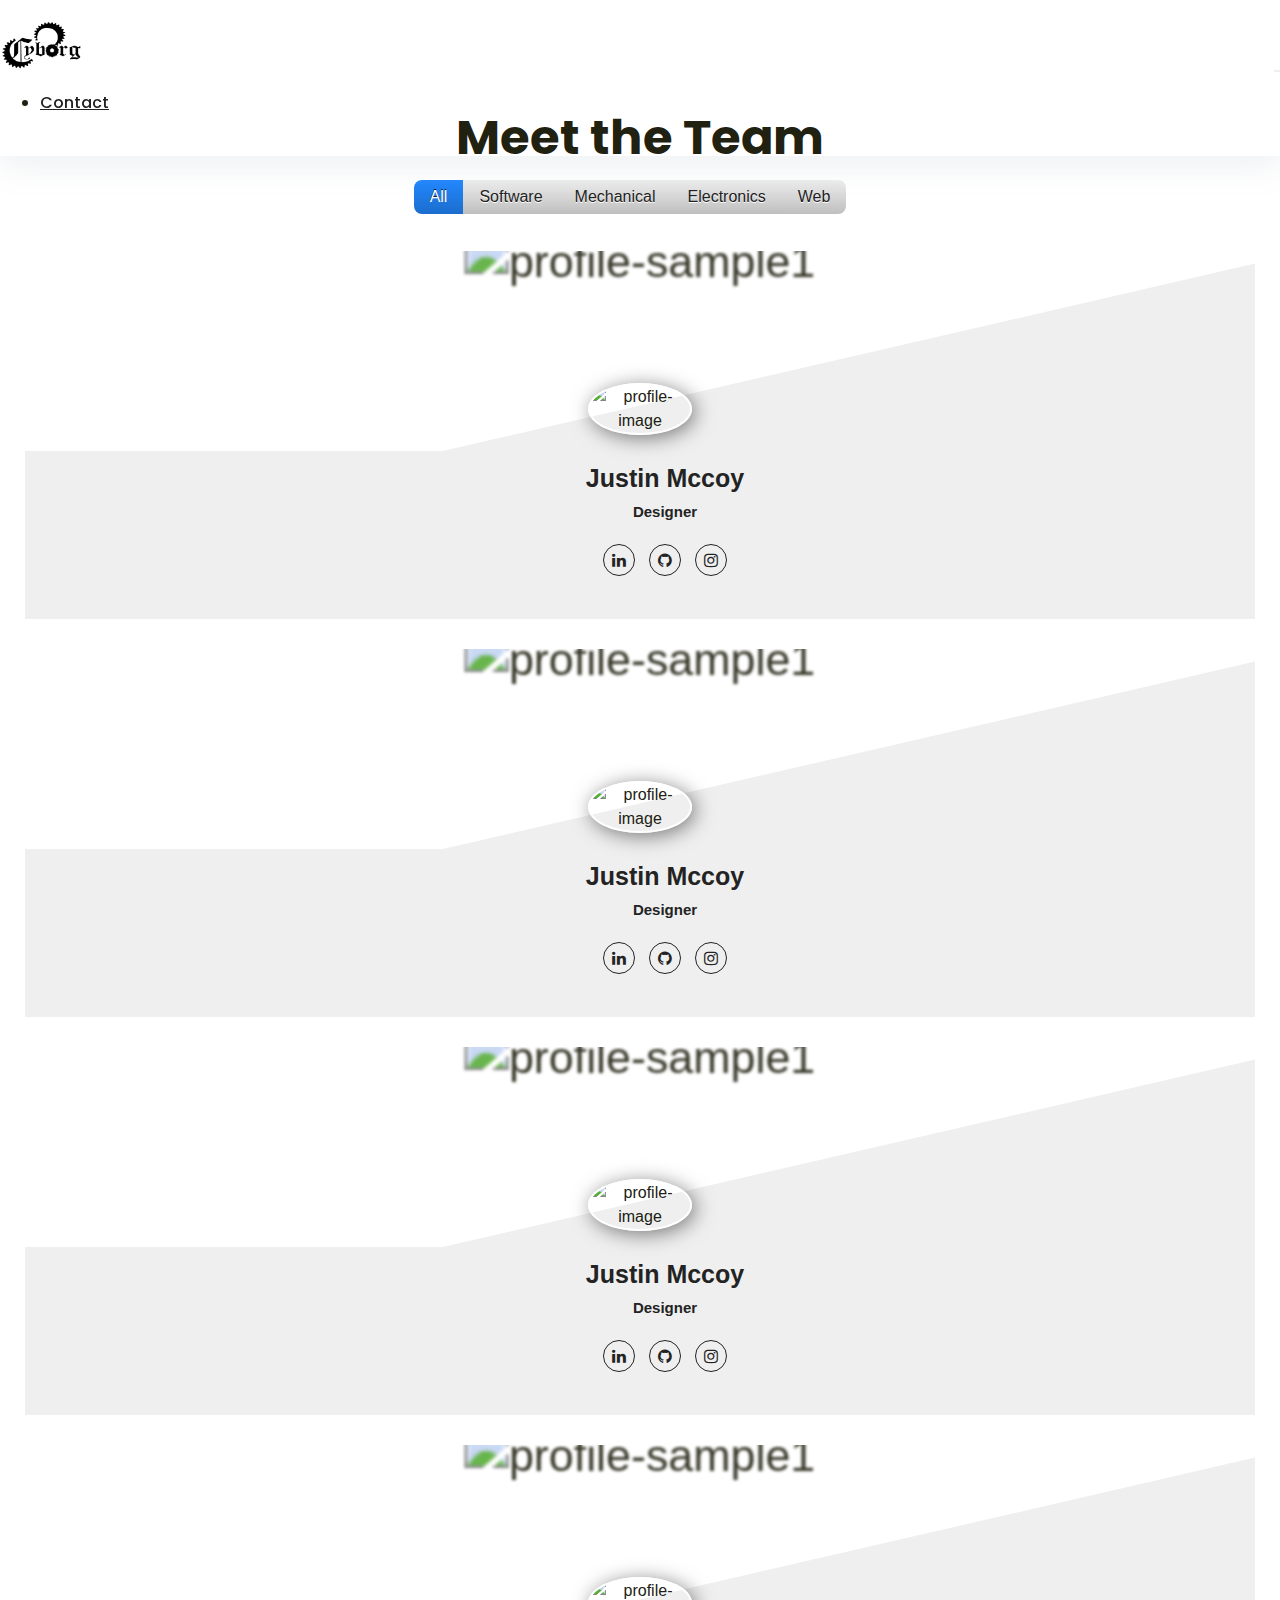
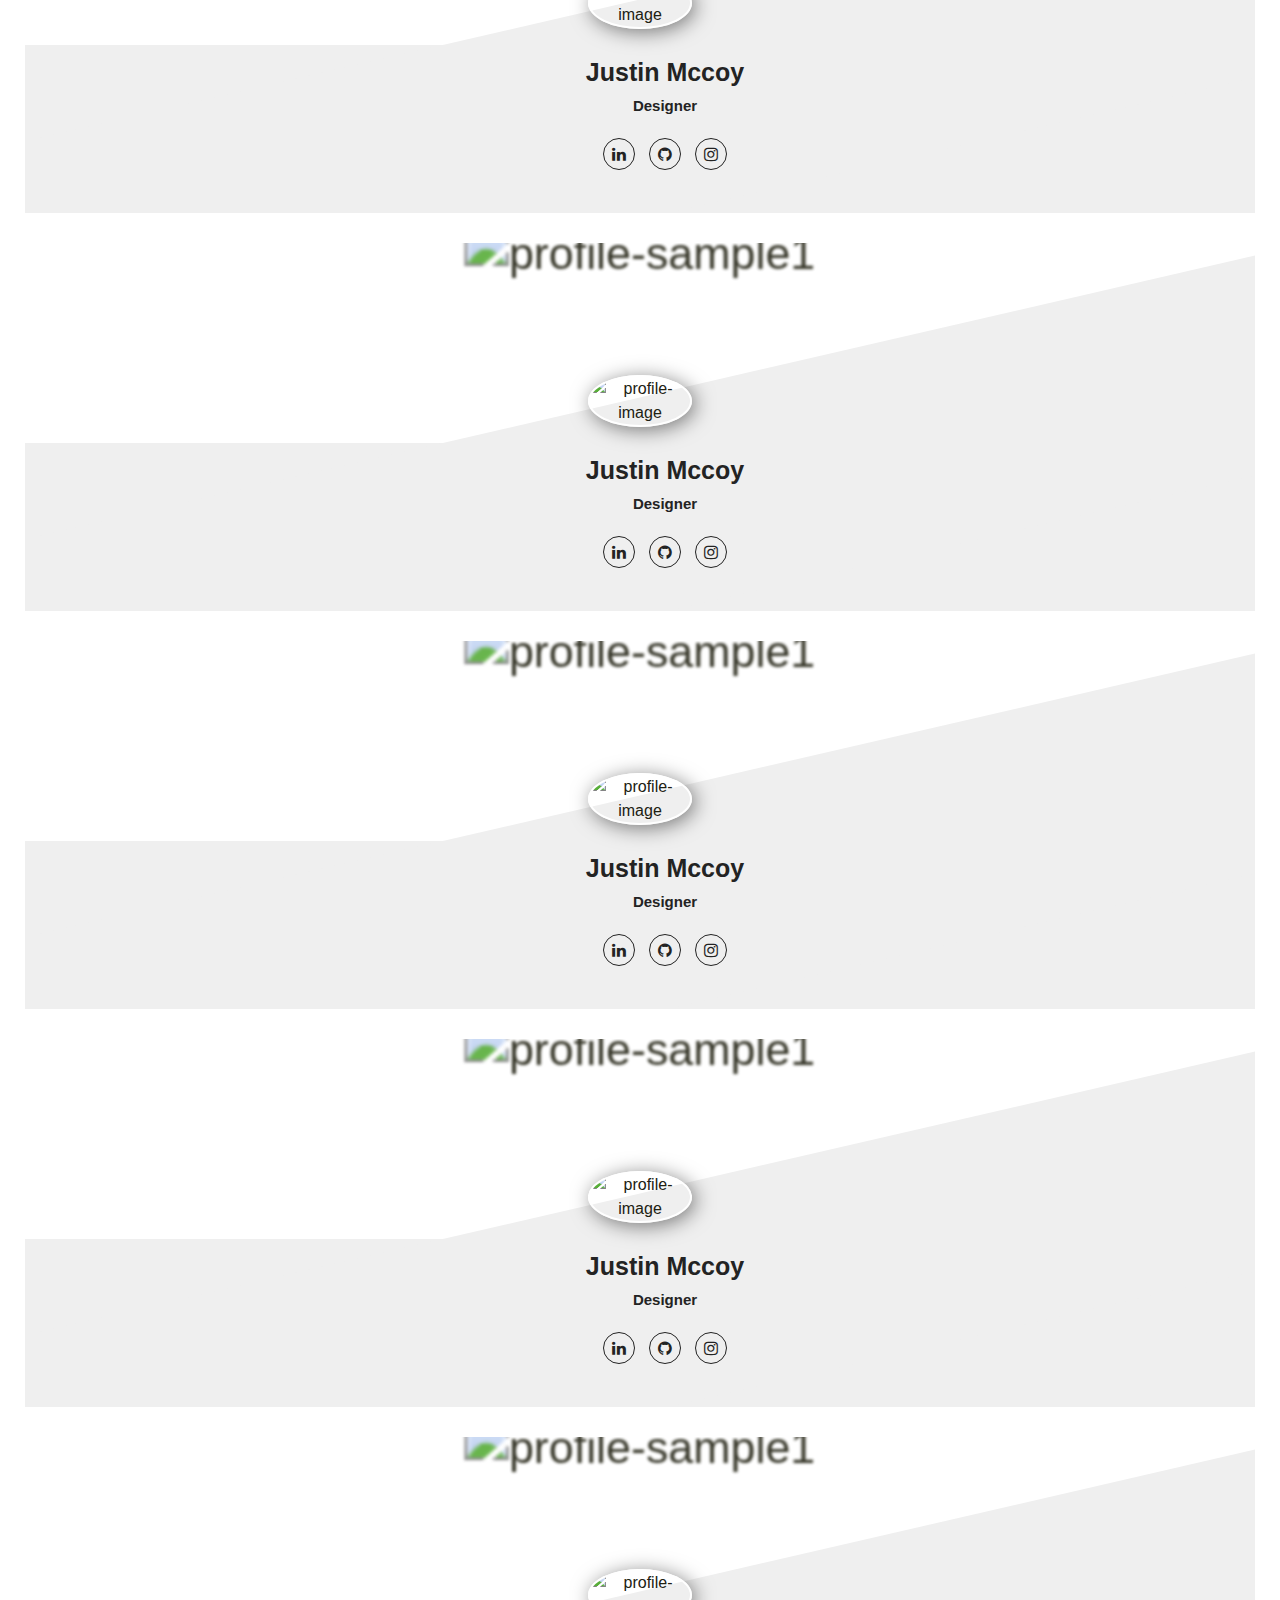
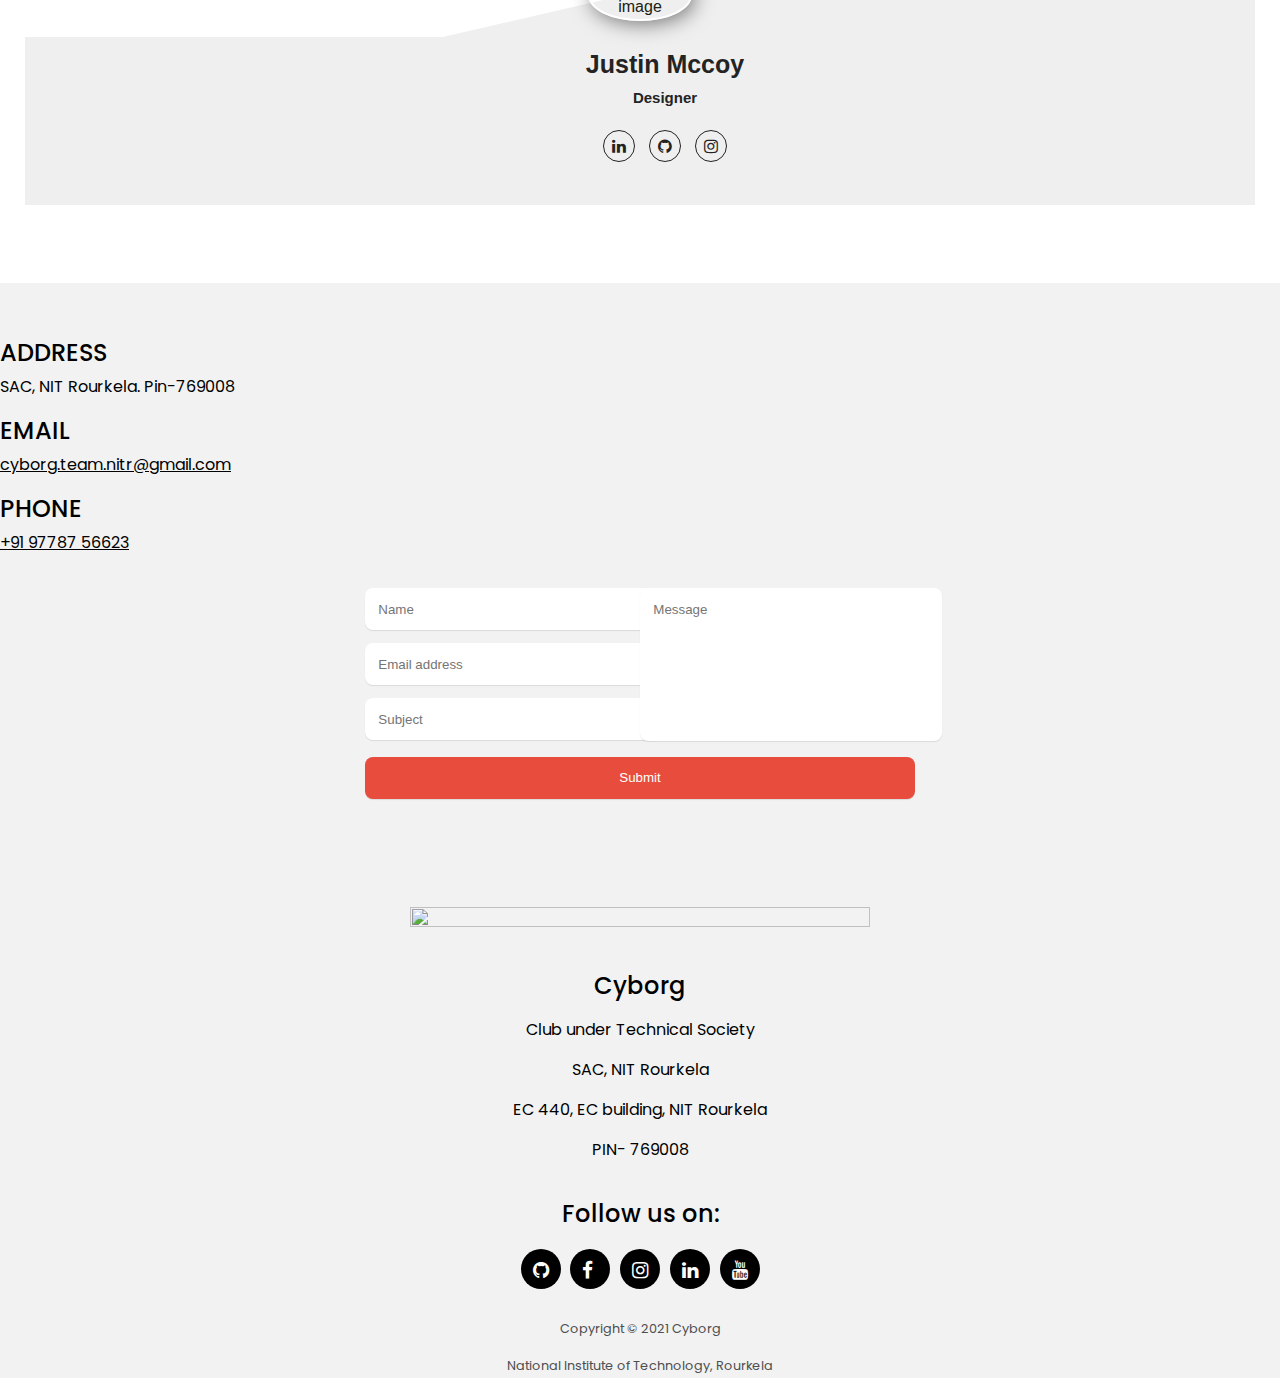
==== commit 24c39620: "footer changed" ====
--- a/views/team.html
+++ b/views/team.html
@@ -24,7 +24,7 @@
         <div class="col-12">
           <nav class="navbar navbar-expand-md navbar-light">
 
-            <a class="navbar-brand" href="../index.html" target="_blank"><img src="../assets/images/logo1.png" alt=""></a>
+            <a class="navbar-brand" href="../index.html"><img src="../assets/images/logo1.png" alt=""></a>
 
             <button class="navbar-toggler" type="button" data-toggle="collapse" data-target="#navbarSupportedContent" aria-controls="navbarSupportedContent" aria-expanded="false" aria-label="Toggle navigation">
               <span class="navbar-toggler-icon"></span>
@@ -73,49 +73,49 @@
 
     <div class="grid">
       <div class="row">
-        <div class="col-md-3 color-shape software">
-          <div class="card profile-card-3">
-            <div class="background-block">
-              <img src="https://images.pexels.com/photos/459225/pexels-photo-459225.jpeg?auto=compress&cs=tinysrgb&h=650&w=940" alt="profile-sample1" class="background" />
-            </div>
-            <div class="profile-thumb-block">
-              <img src="https://randomuser.me/api/portraits/men/41.jpg" alt="profile-image" class="profile" />
-            </div>
-            <div class="card-content">
-              <h2>Justin Mccoy<small>Designer</small></h3>
-                <div class="icon-block"><a href="#"><i class="fa fa-linkedin"></i></a><a href="#"> <i class="fa fa-github"></i></a><a href="#"> <i class="fa fa-instagram"></i></a></div>
-            </div>
-          </div>
-        </div>
-        <div class="col-md-3 color-shape mechanical">
-          <div class="card profile-card-3">
-            <div class="background-block">
-              <img src="https://images.pexels.com/photos/459225/pexels-photo-459225.jpeg?auto=compress&cs=tinysrgb&h=650&w=940" alt="profile-sample1" class="background" />
-            </div>
-            <div class="profile-thumb-block">
-              <img src="https://randomuser.me/api/portraits/men/41.jpg" alt="profile-image" class="profile" />
-            </div>
-            <div class="card-content">
-              <h2>Justin Mccoy<small>Designer</small></h3>
-                <div class="icon-block"><a href="#"><i class="fa fa-linkedin"></i></a><a href="#"> <i class="fa fa-github"></i></a><a href="#"> <i class="fa fa-instagram"></i></a></div>
-            </div>
-          </div>
-        </div>
-        <div class="col-md-3 color-shape electronics">
-          <div class="card profile-card-3">
-            <div class="background-block">
-              <img src="https://images.pexels.com/photos/459225/pexels-photo-459225.jpeg?auto=compress&cs=tinysrgb&h=650&w=940" alt="profile-sample1" class="background" />
-            </div>
-            <div class="profile-thumb-block">
-              <img src="https://randomuser.me/api/portraits/men/41.jpg" alt="profile-image" class="profile" />
-            </div>
-            <div class="card-content">
-              <h2>Justin Mccoy<small>Designer</small></h3>
-                <div class="icon-block"><a href="#"><i class="fa fa-linkedin"></i></a><a href="#"> <i class="fa fa-github"></i></a><a href="#"> <i class="fa fa-instagram"></i></a></div>
-            </div>
-          </div>
-        </div>
-        <div class="col-md-3 color-shape web">
+        <div class="col-md-3 col-sm-6 color-shape software">
+          <div class="card profile-card-3">
+            <div class="background-block">
+              <img src="https://images.pexels.com/photos/459225/pexels-photo-459225.jpeg?auto=compress&cs=tinysrgb&h=650&w=940" alt="profile-sample1" class="background" />
+            </div>
+            <div class="profile-thumb-block">
+              <img src="https://randomuser.me/api/portraits/men/41.jpg" alt="profile-image" class="profile" />
+            </div>
+            <div class="card-content">
+              <h2>Justin Mccoy<small>Designer</small></h3>
+                <div class="icon-block"><a href="#"><i class="fa fa-linkedin"></i></a><a href="#"> <i class="fa fa-github"></i></a><a href="#"> <i class="fa fa-instagram"></i></a></div>
+            </div>
+          </div>
+        </div>
+        <div class="col-md-3 col-sm-6 color-shape mechanical">
+          <div class="card profile-card-3">
+            <div class="background-block">
+              <img src="https://images.pexels.com/photos/459225/pexels-photo-459225.jpeg?auto=compress&cs=tinysrgb&h=650&w=940" alt="profile-sample1" class="background" />
+            </div>
+            <div class="profile-thumb-block">
+              <img src="https://randomuser.me/api/portraits/men/41.jpg" alt="profile-image" class="profile" />
+            </div>
+            <div class="card-content">
+              <h2>Justin Mccoy<small>Designer</small></h3>
+                <div class="icon-block"><a href="#"><i class="fa fa-linkedin"></i></a><a href="#"> <i class="fa fa-github"></i></a><a href="#"> <i class="fa fa-instagram"></i></a></div>
+            </div>
+          </div>
+        </div>
+        <div class="col-md-3 col-sm-6 color-shape electronics">
+          <div class="card profile-card-3">
+            <div class="background-block">
+              <img src="https://images.pexels.com/photos/459225/pexels-photo-459225.jpeg?auto=compress&cs=tinysrgb&h=650&w=940" alt="profile-sample1" class="background" />
+            </div>
+            <div class="profile-thumb-block">
+              <img src="https://randomuser.me/api/portraits/men/41.jpg" alt="profile-image" class="profile" />
+            </div>
+            <div class="card-content">
+              <h2>Justin Mccoy<small>Designer</small></h3>
+                <div class="icon-block"><a href="#"><i class="fa fa-linkedin"></i></a><a href="#"> <i class="fa fa-github"></i></a><a href="#"> <i class="fa fa-instagram"></i></a></div>
+            </div>
+          </div>
+        </div>
+        <div class="col-md-3 col-sm-6 color-shape web">
           <div class="card profile-card-3">
             <div class="background-block">
               <img src="https://images.pexels.com/photos/459225/pexels-photo-459225.jpeg?auto=compress&cs=tinysrgb&h=650&w=940" alt="profile-sample1" class="background" />
@@ -131,49 +131,49 @@
         </div>
       </div>
       <div class="row">
-        <div class="col-md-3 color-shape software">
-          <div class="card profile-card-3">
-            <div class="background-block">
-              <img src="https://images.pexels.com/photos/459225/pexels-photo-459225.jpeg?auto=compress&cs=tinysrgb&h=650&w=940" alt="profile-sample1" class="background" />
-            </div>
-            <div class="profile-thumb-block">
-              <img src="https://randomuser.me/api/portraits/men/41.jpg" alt="profile-image" class="profile" />
-            </div>
-            <div class="card-content">
-              <h2>Justin Mccoy<small>Designer</small></h3>
-                <div class="icon-block"><a href="#"><i class="fa fa-linkedin"></i></a><a href="#"> <i class="fa fa-github"></i></a><a href="#"> <i class="fa fa-instagram"></i></a></div>
-            </div>
-          </div>
-        </div>
-        <div class="col-md-3 color-shape mechanical">
-          <div class="card profile-card-3">
-            <div class="background-block">
-              <img src="https://images.pexels.com/photos/459225/pexels-photo-459225.jpeg?auto=compress&cs=tinysrgb&h=650&w=940" alt="profile-sample1" class="background" />
-            </div>
-            <div class="profile-thumb-block">
-              <img src="https://randomuser.me/api/portraits/men/41.jpg" alt="profile-image" class="profile" />
-            </div>
-            <div class="card-content">
-              <h2>Justin Mccoy<small>Designer</small></h3>
-                <div class="icon-block"><a href="#"><i class="fa fa-linkedin"></i></a><a href="#"> <i class="fa fa-github"></i></a><a href="#"> <i class="fa fa-instagram"></i></a></div>
-            </div>
-          </div>
-        </div>
-        <div class="col-md-3 color-shape electronics">
-          <div class="card profile-card-3">
-            <div class="background-block">
-              <img src="https://images.pexels.com/photos/459225/pexels-photo-459225.jpeg?auto=compress&cs=tinysrgb&h=650&w=940" alt="profile-sample1" class="background" />
-            </div>
-            <div class="profile-thumb-block">
-              <img src="https://randomuser.me/api/portraits/men/41.jpg" alt="profile-image" class="profile" />
-            </div>
-            <div class="card-content">
-              <h2>Justin Mccoy<small>Designer</small></h3>
-                <div class="icon-block"><a href="#"><i class="fa fa-linkedin"></i></a><a href="#"> <i class="fa fa-github"></i></a><a href="#"> <i class="fa fa-instagram"></i></a></div>
-            </div>
-          </div>
-        </div>
-        <div class="col-md-3 color-shape web">
+        <div class="col-md-3 col-sm-6 color-shape software">
+          <div class="card profile-card-3">
+            <div class="background-block">
+              <img src="https://images.pexels.com/photos/459225/pexels-photo-459225.jpeg?auto=compress&cs=tinysrgb&h=650&w=940" alt="profile-sample1" class="background" />
+            </div>
+            <div class="profile-thumb-block">
+              <img src="https://randomuser.me/api/portraits/men/41.jpg" alt="profile-image" class="profile" />
+            </div>
+            <div class="card-content">
+              <h2>Justin Mccoy<small>Designer</small></h3>
+                <div class="icon-block"><a href="#"><i class="fa fa-linkedin"></i></a><a href="#"> <i class="fa fa-github"></i></a><a href="#"> <i class="fa fa-instagram"></i></a></div>
+            </div>
+          </div>
+        </div>
+        <div class="col-md-3 col-sm-6 color-shape mechanical">
+          <div class="card profile-card-3">
+            <div class="background-block">
+              <img src="https://images.pexels.com/photos/459225/pexels-photo-459225.jpeg?auto=compress&cs=tinysrgb&h=650&w=940" alt="profile-sample1" class="background" />
+            </div>
+            <div class="profile-thumb-block">
+              <img src="https://randomuser.me/api/portraits/men/41.jpg" alt="profile-image" class="profile" />
+            </div>
+            <div class="card-content">
+              <h2>Justin Mccoy<small>Designer</small></h3>
+                <div class="icon-block"><a href="#"><i class="fa fa-linkedin"></i></a><a href="#"> <i class="fa fa-github"></i></a><a href="#"> <i class="fa fa-instagram"></i></a></div>
+            </div>
+          </div>
+        </div>
+        <div class="col-md-3 col-sm-6 color-shape electronics">
+          <div class="card profile-card-3">
+            <div class="background-block">
+              <img src="https://images.pexels.com/photos/459225/pexels-photo-459225.jpeg?auto=compress&cs=tinysrgb&h=650&w=940" alt="profile-sample1" class="background" />
+            </div>
+            <div class="profile-thumb-block">
+              <img src="https://randomuser.me/api/portraits/men/41.jpg" alt="profile-image" class="profile" />
+            </div>
+            <div class="card-content">
+              <h2>Justin Mccoy<small>Designer</small></h3>
+                <div class="icon-block"><a href="#"><i class="fa fa-linkedin"></i></a><a href="#"> <i class="fa fa-github"></i></a><a href="#"> <i class="fa fa-instagram"></i></a></div>
+            </div>
+          </div>
+        </div>
+        <div class="col-md-3 col-sm-6 color-shape web">
           <div class="card profile-card-3">
             <div class="background-block">
               <img src="https://images.pexels.com/photos/459225/pexels-photo-459225.jpeg?auto=compress&cs=tinysrgb&h=650&w=940" alt="profile-sample1" class="background" />
@@ -199,7 +199,7 @@
     <br><br>
     <!-- <h1 class="cs-head">Contact Us</h1> -->
     <div class="row">
-      <div class="col-md-3 cs-left">
+      <div class="col-md-4 cs-left">
         <h1>ADDRESS</h1>
         <p>SAC, NIT Rourkela. Pin-769008</p>
         <h1>EMAIL</h1>
@@ -207,7 +207,7 @@
         <h1>PHONE</h1>
         <p><a href="tel:+919778756623">+91 97787 56623</a></p>
       </div>
-      <div class="col-md-6 cs-right">
+      <div class="col-md-8 cs-right">
         <form class="cf">
           <div class="half left cf">
             <input type="text" id="input-name" placeholder="Name">
@@ -220,8 +220,21 @@
           <input type="submit" value="Submit" id="input-submit">
         </form>
       </div>
-      <div class="col-md-3 cs-logo">
+    </div>
+    <br><br>
+    <div class="row">
+      <div class="col-md-4 cs-logo">
         <img src="../assets/images/logo.png" alt="">
+      </div>
+      <div class="col-md-4 cs-logo">
+        <h1>Cyborg</h1>
+        <p>Club under Technical Society</p>
+        <p>SAC, NIT Rourkela</p>
+        <p>EC 440, EC building, NIT Rourkela</p>
+        <p>PIN- 769008</p>
+      </div>
+      <div class="col-md-4 cs-logo">
+        <h1>Follow us on: </h1>
         <ul class="social-icons">
           <li><a href="#"><i class="fa fa-github"></i></a></li>
           <li><a href="#"><i class="fa fa-facebook"></i></a></li>
@@ -231,6 +244,10 @@
         </ul>
       </div>
     </div>
+    <div class="cs-copy">
+      <p>Copyright © 2021 Cyborg</p>
+      <p>National Institute of Technology, Rourkela</p>
+    </div>
   </footer>
 
 
--- a/assets/css/styles.css
+++ b/assets/css/styles.css
@@ -650,13 +650,32 @@
 
 .cs-logo {
   text-align: center;
-}
-
-.cs-logo img {
-  width: 85%;
-  height: 45%;
   margin-top: 40px;
   margin-bottom: 20px;
+}
+
+.cs-logo img {
+  width: 60%;
+  height: 45%;
+}
+.cs-logo p{
+  font-size: 1rem;
+  margin-bottom: 10px;
+  color: black;
+}
+.cs-logo h1{
+  font-size: 1.5rem;
+  font-weight: 500;
+  margin-bottom: 20px;
+  color: black;
+}
+.cs-copy{
+  text-align: center;
+}
+.cs-copy p{
+  font-size: 0.8rem;
+  margin-bottom: 5px;
+  color: #4d4e4f;
 }
 
 .social-icons {
@@ -776,8 +795,8 @@
 .button-group .button {
   float: left;
   border-radius: 0;
-  margin-left: 0;
-  margin-right: 1px;
+  /* margin-left: 0;
+  margin-right: 1px; */
 }
 
 .button-group .button:first-child {
@@ -987,4 +1006,26 @@
     margin-left: 20px;
     margin-right: 20px;
   }
-}
+
+
+  /* team page */
+  .ui-group {
+    margin-right: auto;
+    margin-left: auto;
+    margin-top: 20px;
+    margin-bottom: 20px;
+    text-align: center;
+    align-items: center;
+    font-size: 1px;
+  }
+
+  .ui-group .button-group {
+    display: inline-block;
+    /* margin-right: 5px; */
+  }
+
+  .cs-logo img {
+    width: 85%;
+    height: 65%;
+  }
+}
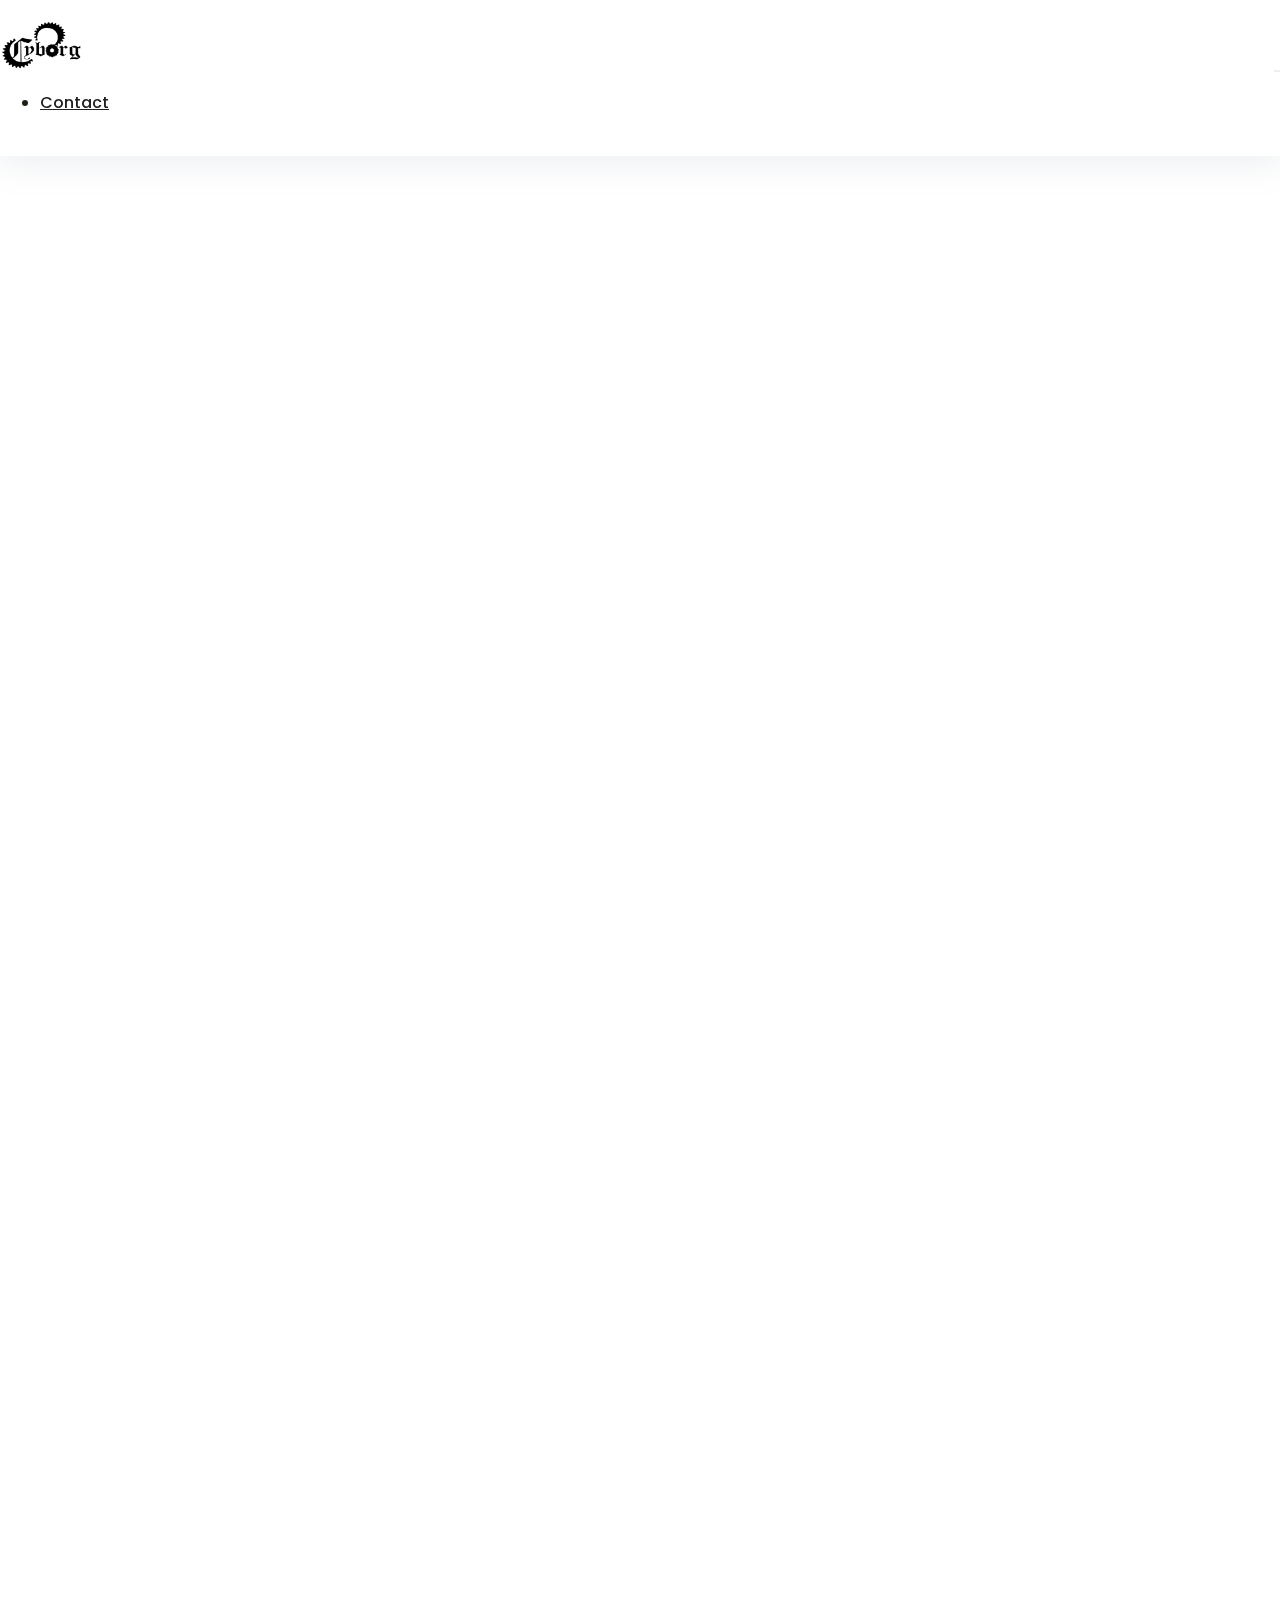
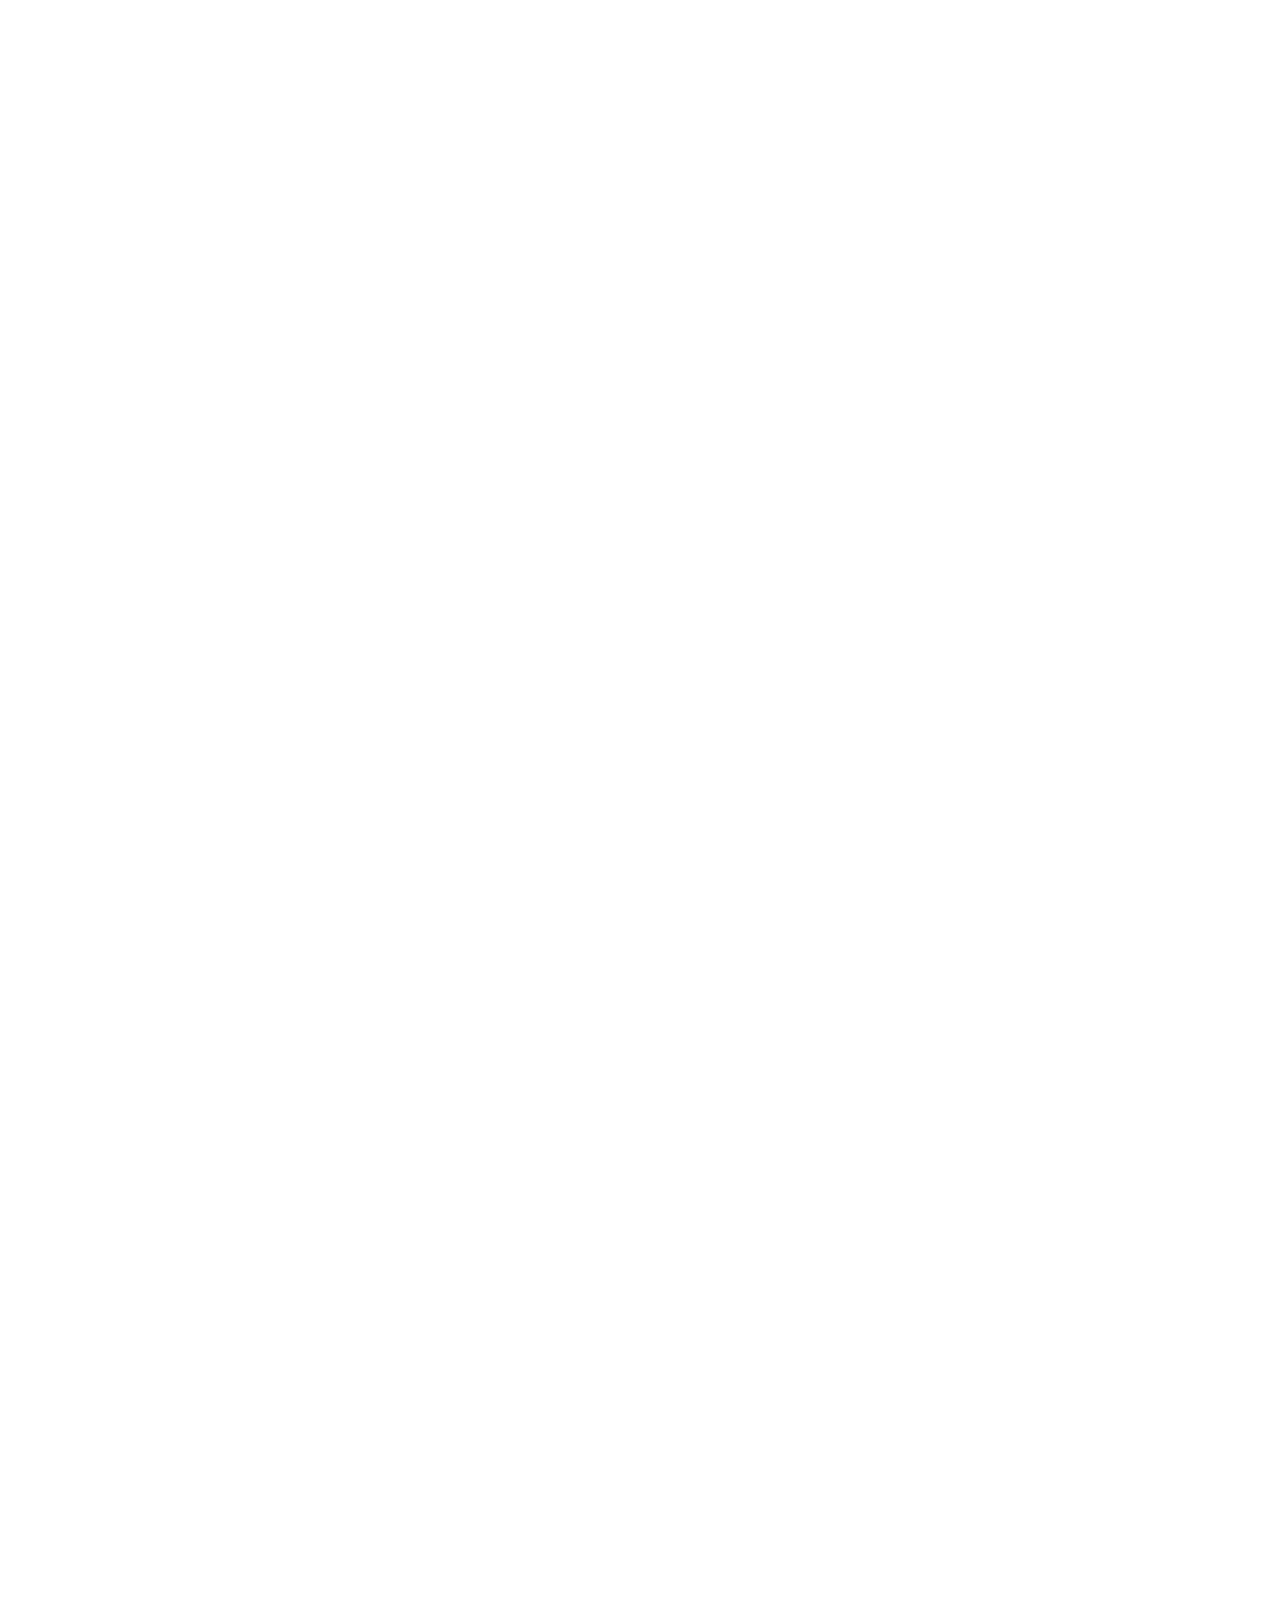
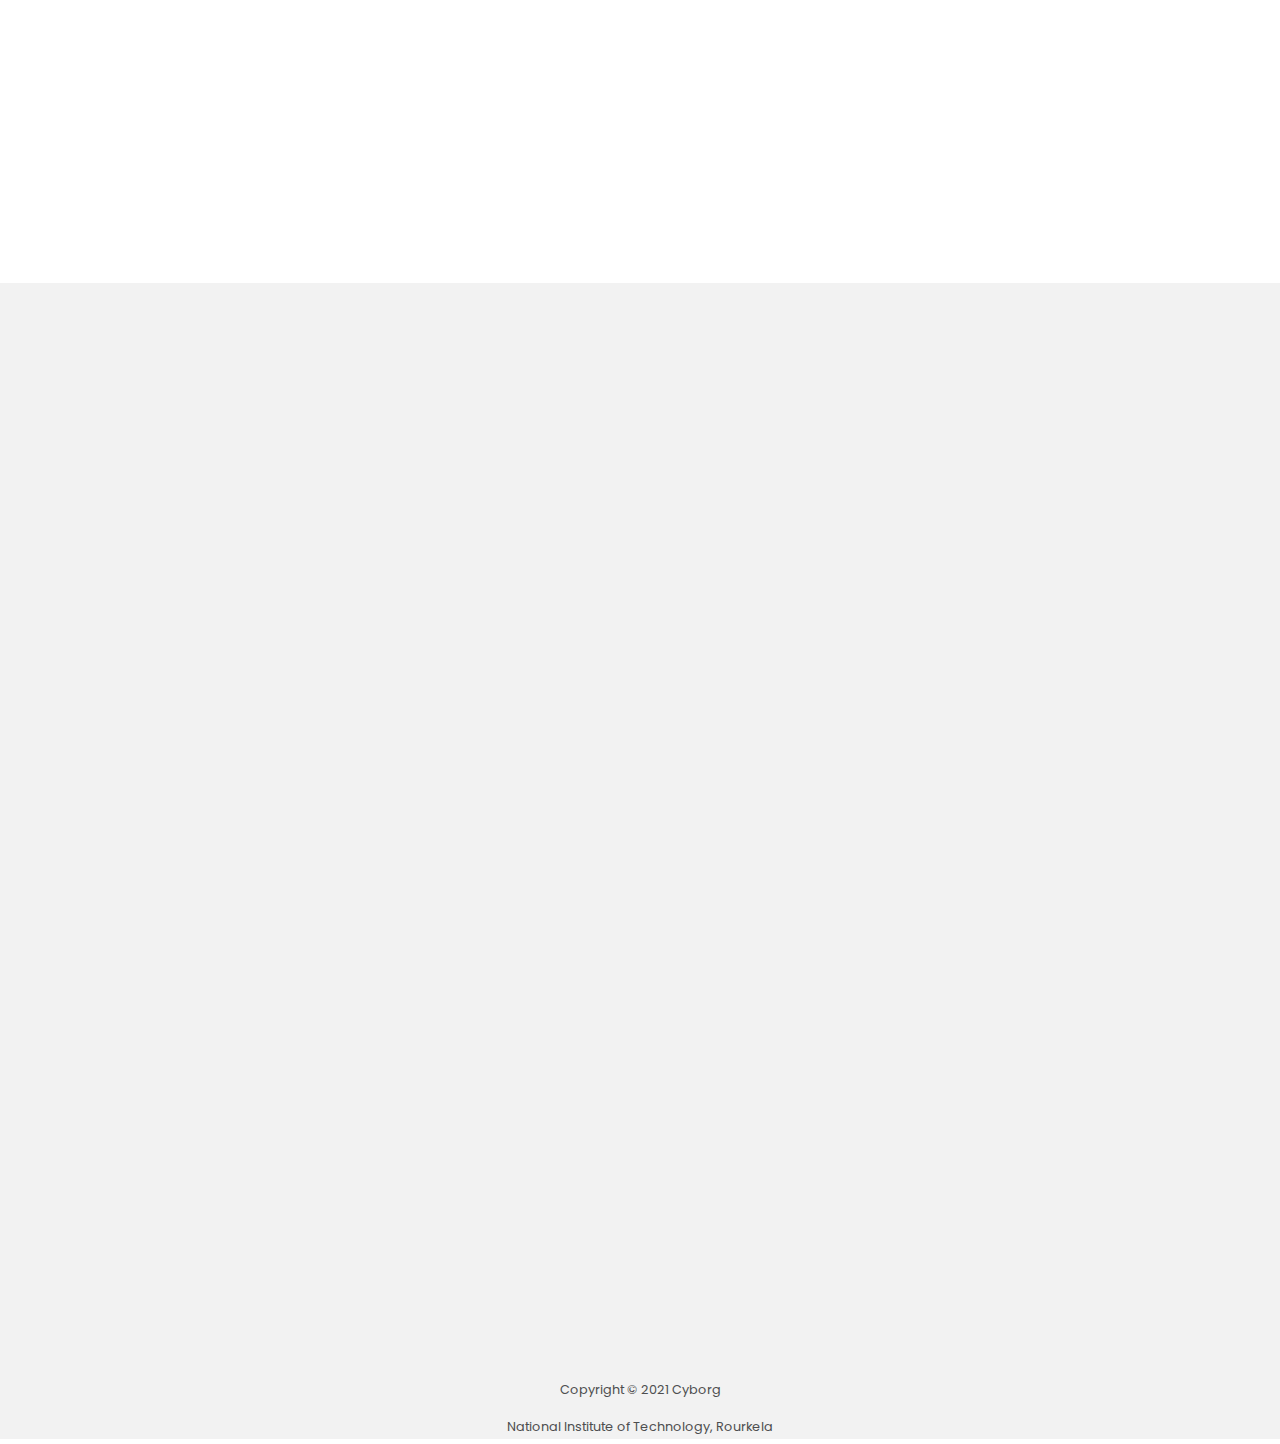
==== commit 63cb2114: "animations added" ====
--- a/views/team.html
+++ b/views/team.html
@@ -56,10 +56,12 @@
   </div>
 
   <section class="tp-class">
-    <h1 class="tp-head">Meet the Team</h1>
+    <div class="animatable bounceIn">
+      <h1 class="tp-head wobble-vertical">Meet the Team</h1>
+    </div>
     <div class="filters">
 
-      <div class="ui-group">
+      <div class="ui-group animatable fadeInUp">
         <div class="button-group js-radio-button-group" data-filter-group="color">
           <button class="button is-checked" data-filter="">All</button>
           <button class="button" data-filter=".software">Software</button>
@@ -74,7 +76,7 @@
     <div class="grid">
       <div class="row">
         <div class="col-md-3 col-sm-6 color-shape software">
-          <div class="card profile-card-3">
+          <div class="card profile-card-3 animatable bounceInLeft">
             <div class="background-block">
               <img src="https://images.pexels.com/photos/459225/pexels-photo-459225.jpeg?auto=compress&cs=tinysrgb&h=650&w=940" alt="profile-sample1" class="background" />
             </div>
@@ -88,7 +90,7 @@
           </div>
         </div>
         <div class="col-md-3 col-sm-6 color-shape mechanical">
-          <div class="card profile-card-3">
+          <div class="card profile-card-3 animatable bounceInLeft">
             <div class="background-block">
               <img src="https://images.pexels.com/photos/459225/pexels-photo-459225.jpeg?auto=compress&cs=tinysrgb&h=650&w=940" alt="profile-sample1" class="background" />
             </div>
@@ -102,7 +104,7 @@
           </div>
         </div>
         <div class="col-md-3 col-sm-6 color-shape electronics">
-          <div class="card profile-card-3">
+          <div class="card profile-card-3 animatable bounceInRight">
             <div class="background-block">
               <img src="https://images.pexels.com/photos/459225/pexels-photo-459225.jpeg?auto=compress&cs=tinysrgb&h=650&w=940" alt="profile-sample1" class="background" />
             </div>
@@ -116,7 +118,7 @@
           </div>
         </div>
         <div class="col-md-3 col-sm-6 color-shape web">
-          <div class="card profile-card-3">
+          <div class="card profile-card-3 animatable bounceInRight">
             <div class="background-block">
               <img src="https://images.pexels.com/photos/459225/pexels-photo-459225.jpeg?auto=compress&cs=tinysrgb&h=650&w=940" alt="profile-sample1" class="background" />
             </div>
@@ -132,7 +134,7 @@
       </div>
       <div class="row">
         <div class="col-md-3 col-sm-6 color-shape software">
-          <div class="card profile-card-3">
+          <div class="card profile-card-3 animatable bounceInLeft">
             <div class="background-block">
               <img src="https://images.pexels.com/photos/459225/pexels-photo-459225.jpeg?auto=compress&cs=tinysrgb&h=650&w=940" alt="profile-sample1" class="background" />
             </div>
@@ -146,7 +148,7 @@
           </div>
         </div>
         <div class="col-md-3 col-sm-6 color-shape mechanical">
-          <div class="card profile-card-3">
+          <div class="card profile-card-3 animatable bounceInLeft">
             <div class="background-block">
               <img src="https://images.pexels.com/photos/459225/pexels-photo-459225.jpeg?auto=compress&cs=tinysrgb&h=650&w=940" alt="profile-sample1" class="background" />
             </div>
@@ -160,7 +162,7 @@
           </div>
         </div>
         <div class="col-md-3 col-sm-6 color-shape electronics">
-          <div class="card profile-card-3">
+          <div class="card profile-card-3 animatable bounceInRight">
             <div class="background-block">
               <img src="https://images.pexels.com/photos/459225/pexels-photo-459225.jpeg?auto=compress&cs=tinysrgb&h=650&w=940" alt="profile-sample1" class="background" />
             </div>
@@ -174,7 +176,7 @@
           </div>
         </div>
         <div class="col-md-3 col-sm-6 color-shape web">
-          <div class="card profile-card-3">
+          <div class="card profile-card-3 animatable bounceInRight">
             <div class="background-block">
               <img src="https://images.pexels.com/photos/459225/pexels-photo-459225.jpeg?auto=compress&cs=tinysrgb&h=650&w=940" alt="profile-sample1" class="background" />
             </div>
@@ -199,7 +201,7 @@
     <br><br>
     <!-- <h1 class="cs-head">Contact Us</h1> -->
     <div class="row">
-      <div class="col-md-4 cs-left">
+      <div class="col-md-4 cs-left animatable bounceInLeft">
         <h1>ADDRESS</h1>
         <p>SAC, NIT Rourkela. Pin-769008</p>
         <h1>EMAIL</h1>
@@ -207,7 +209,7 @@
         <h1>PHONE</h1>
         <p><a href="tel:+919778756623">+91 97787 56623</a></p>
       </div>
-      <div class="col-md-8 cs-right">
+      <div class="col-md-8 cs-right animatable bounceInRight">
         <form class="cf">
           <div class="half left cf">
             <input type="text" id="input-name" placeholder="Name">
@@ -221,19 +223,19 @@
         </form>
       </div>
     </div>
-    <br><br>
+    <br><br><br>
     <div class="row">
-      <div class="col-md-4 cs-logo">
+      <div class="col-md-4 cs-logo animatable bounceInLeft">
         <img src="../assets/images/logo.png" alt="">
       </div>
-      <div class="col-md-4 cs-logo">
+      <div class="col-md-4 cs-logo animatable bounceIn">
         <h1>Cyborg</h1>
         <p>Club under Technical Society</p>
         <p>SAC, NIT Rourkela</p>
         <p>EC 440, EC building, NIT Rourkela</p>
         <p>PIN- 769008</p>
       </div>
-      <div class="col-md-4 cs-logo">
+      <div class="col-md-4 cs-logo animatable bounceInRight">
         <h1>Follow us on: </h1>
         <ul class="social-icons">
           <li><a href="#"><i class="fa fa-github"></i></a></li>
@@ -244,6 +246,7 @@
         </ul>
       </div>
     </div>
+    <br>
     <div class="cs-copy">
       <p>Copyright © 2021 Cyborg</p>
       <p>National Institute of Technology, Rourkela</p>
--- a/assets/css/styles.css
+++ b/assets/css/styles.css
@@ -515,15 +515,6 @@
   transition: all 1.35s cubic-bezier(0.19, 1, 0.22, 1);
 }
 
-
-
-
-
-
-
-
-
-
 /* contact section */
 .contact-section {
   background-color: #f2f2f2;
@@ -658,21 +649,25 @@
   width: 60%;
   height: 45%;
 }
-.cs-logo p{
+
+.cs-logo p {
   font-size: 1rem;
   margin-bottom: 10px;
   color: black;
 }
-.cs-logo h1{
+
+.cs-logo h1 {
   font-size: 1.5rem;
   font-weight: 500;
   margin-bottom: 20px;
   color: black;
 }
-.cs-copy{
+
+.cs-copy {
   text-align: center;
 }
-.cs-copy p{
+
+.cs-copy p {
   font-size: 0.8rem;
   margin-bottom: 5px;
   color: #4d4e4f;
@@ -731,16 +726,6 @@
   -webkit-text-fill-color: transparent;
   transition: all 265ms ease-in;
 }
-
-
-
-
-
-
-
-
-
-
 
 /* team page */
 .tp-head {
@@ -837,11 +822,13 @@
   display: inline-block;
   margin-right: 20px;
 }
-.color-shape{
+
+.color-shape {
   /* display: flex;
   flex-direction: row; */
   /* display: inline-block; */
 }
+
 .element-item {
   position: relative;
   float: left;
@@ -852,17 +839,16 @@
   color: #444;
   border: 1px solid #ccc;
   border-radius: 4px;
-  background: linear-gradient(rgba(255,0,0,0) 66%, #efefef 34%);
-  box-shadow: 0px 0px 16px 0px rgba(0,0,0,.17);
+  background: linear-gradient(rgba(255, 0, 0, 0) 66%, #efefef 34%);
+  box-shadow: 0px 0px 16px 0px rgba(0, 0, 0, .17);
   transition: all 0.2s;
 }
 
 .element-item:hover {
-  box-shadow: 3px 4px 16px 6px rgba(0,0,0,.17);
+  box-shadow: 3px 4px 16px 6px rgba(0, 0, 0, .17);
   transform: translateY(-5px);
   border-color: #ff0000;
 }
-
 
 /* color-shape */
 /* .color-shape {
@@ -899,7 +885,6 @@
 .color-shape.tall, .color-shape.big {
   height: 150px;
 } */
-
 /* #Media
 ================================================== */
 @media (max-width: 767px) {
@@ -1007,7 +992,6 @@
     margin-right: 20px;
   }
 
-
   /* team page */
   .ui-group {
     margin-right: auto;
@@ -1029,3 +1013,692 @@
     height: 65%;
   }
 }
+
+/* animations */
+.animatable {
+  /* initially hide animatable objects */
+  visibility: hidden;
+  /* initially pause animatable objects their animations */
+  -webkit-animation-play-state: paused;
+  -moz-animation-play-state: paused;
+  -ms-animation-play-state: paused;
+  -o-animation-play-state: paused;
+  animation-play-state: paused;
+}
+
+/* show objects being animated */
+.animated {
+  visibility: visible;
+  -webkit-animation-fill-mode: both;
+  -moz-animation-fill-mode: both;
+  -ms-animation-fill-mode: both;
+  -o-animation-fill-mode: both;
+  animation-fill-mode: both;
+  -webkit-animation-duration: 1s;
+  -moz-animation-duration: 1s;
+  -ms-animation-duration: 1s;
+  -o-animation-duration: 1s;
+  animation-duration: 1s;
+  -webkit-animation-play-state: running;
+  -moz-animation-play-state: running;
+  -ms-animation-play-state: running;
+  -o-animation-play-state: running;
+  animation-play-state: running;
+}
+
+/* CSS Animations (extracted from http://glifo.uiparade.com/) */
+@-webkit-keyframes fadeInDown {
+  0% {
+    opacity: 0;
+    -webkit-transform: translateY(-20px);
+  }
+
+  100% {
+    opacity: 1;
+    -webkit-transform: translateY(0);
+  }
+}
+
+@-moz-keyframes fadeInDown {
+  0% {
+    opacity: 0;
+    -moz-transform: translateY(-20px);
+  }
+
+  100% {
+    opacity: 1;
+    -moz-transform: translateY(0);
+  }
+}
+
+@-o-keyframes fadeInDown {
+  0% {
+    opacity: 0;
+    -o-transform: translateY(-20px);
+  }
+
+  100% {
+    opacity: 1;
+    -o-transform: translateY(0);
+  }
+}
+
+@keyframes fadeInDown {
+  0% {
+    opacity: 0;
+    transform: translateY(-20px);
+  }
+
+  100% {
+    opacity: 1;
+    transform: translateY(0);
+  }
+}
+
+@-webkit-keyframes fadeIn {
+  0% {
+    opacity: 0;
+  }
+
+  20% {
+    opacity: 0;
+  }
+
+  100% {
+    opacity: 1;
+  }
+}
+
+@-moz-keyframes fadeIn {
+  0% {
+    opacity: 0;
+  }
+
+  20% {
+    opacity: 0;
+  }
+
+  100% {
+    opacity: 1;
+  }
+}
+
+@-o-keyframes fadeIn {
+  0% {
+    opacity: 0;
+  }
+
+  20% {
+    opacity: 0;
+  }
+
+  100% {
+    opacity: 1;
+  }
+}
+
+@keyframes fadeIn {
+  0% {
+    opacity: 0;
+  }
+
+  60% {
+    opacity: 0;
+  }
+
+  20% {
+    opacity: 0;
+  }
+
+  100% {
+    opacity: 1;
+  }
+}
+
+@-webkit-keyframes bounceInLeft {
+  0% {
+    opacity: 0;
+    -webkit-transform: translateX(-2000px);
+  }
+
+  60% {
+    -webkit-transform: translateX(20px);
+  }
+
+  80% {
+    -webkit-transform: translateX(-5px);
+  }
+
+  100% {
+    opacity: 1;
+    -webkit-transform: translateX(0);
+  }
+}
+
+@-moz-keyframes bounceInLeft {
+  0% {
+    opacity: 0;
+    -moz-transform: translateX(-2000px);
+  }
+
+  60% {
+    -moz-transform: translateX(20px);
+  }
+
+  80% {
+    -moz-transform: translateX(-5px);
+  }
+
+  100% {
+    opacity: 1;
+    -moz-transform: translateX(0);
+  }
+}
+
+@-o-keyframes bounceInLeft {
+  0% {
+    opacity: 0;
+    -o-transform: translateX(-2000px);
+  }
+
+  60% {
+    opacity: 1;
+    -o-transform: translateX(20px);
+  }
+
+  80% {
+    -o-transform: translateX(-5px);
+  }
+
+  100% {
+    opacity: 1;
+    -o-transform: translateX(0);
+  }
+}
+
+@keyframes bounceInLeft {
+  0% {
+    opacity: 0;
+    transform: translateX(-2000px);
+  }
+
+  60% {
+    transform: translateX(20px);
+  }
+
+  80% {
+    transform: translateX(-5px);
+  }
+
+  100% {
+    opacity: 1;
+    transform: translateX(0);
+  }
+}
+
+@-webkit-keyframes bounceInRight {
+  0% {
+    opacity: 0;
+    -webkit-transform: translateX(2000px);
+  }
+
+  60% {
+    -webkit-transform: translateX(-20px);
+  }
+
+  80% {
+    -webkit-transform: translateX(5px);
+  }
+
+  100% {
+    opacity: 1;
+    -webkit-transform: translateX(0);
+  }
+}
+
+@-moz-keyframes bounceInRight {
+  0% {
+    opacity: 0;
+    -moz-transform: translateX(2000px);
+  }
+
+  60% {
+    -moz-transform: translateX(-20px);
+  }
+
+  80% {
+    -moz-transform: translateX(5px);
+  }
+
+  100% {
+    opacity: 1;
+    -moz-transform: translateX(0);
+  }
+}
+
+@-o-keyframes bounceInRight {
+  0% {
+    opacity: 0;
+    -o-transform: translateX(2000px);
+  }
+
+  60% {
+    -o-transform: translateX(-20px);
+  }
+
+  80% {
+    -o-transform: translateX(5px);
+  }
+
+  100% {
+    opacity: 1;
+    -o-transform: translateX(0);
+  }
+}
+
+@keyframes bounceInRight {
+  0% {
+    opacity: 0;
+    transform: translateX(2000px);
+  }
+
+  60% {
+    transform: translateX(-20px);
+  }
+
+  80% {
+    transform: translateX(5px);
+  }
+
+  100% {
+    opacity: 1;
+    transform: translateX(0);
+  }
+}
+
+@-webkit-keyframes fadeInUp {
+  0% {
+    opacity: 0;
+    -webkit-transform: translateY(20px);
+  }
+
+  100% {
+    opacity: 1;
+    -webkit-transform: translateY(0);
+  }
+}
+
+@-moz-keyframes fadeInUp {
+  0% {
+    opacity: 0;
+    -moz-transform: translateY(20px);
+  }
+
+  100% {
+    opacity: 1;
+    -moz-transform: translateY(0);
+  }
+}
+
+@-o-keyframes fadeInUp {
+  0% {
+    opacity: 0;
+    -o-transform: translateY(20px);
+  }
+
+  100% {
+    opacity: 1;
+    -o-transform: translateY(0);
+  }
+}
+
+@keyframes fadeInUp {
+  0% {
+    opacity: 0;
+    transform: translateY(20px);
+  }
+
+  100% {
+    opacity: 1;
+    transform: translateY(0);
+  }
+}
+
+@-webkit-keyframes bounceIn {
+  0% {
+    opacity: 0;
+    -webkit-transform: scale(.3);
+  }
+
+  50% {
+    -webkit-transform: scale(1.05);
+  }
+
+  70% {
+    -webkit-transform: scale(.9);
+  }
+
+  100% {
+    opacity: 1;
+    -webkit-transform: scale(1);
+  }
+}
+
+@-moz-keyframes bounceIn {
+  0% {
+    opacity: 0;
+    -moz-transform: scale(.3);
+  }
+
+  50% {
+    -moz-transform: scale(1.05);
+  }
+
+  70% {
+    -moz-transform: scale(.9);
+  }
+
+  100% {
+    opacity: 1;
+    -moz-transform: scale(1);
+  }
+}
+
+@-o-keyframes bounceIn {
+  0% {
+    opacity: 0;
+    -o-transform: scale(.3);
+  }
+
+  50% {
+    -o-transform: scale(1.05);
+  }
+
+  70% {
+    -o-transform: scale(.9);
+  }
+
+  100% {
+    opacity: 1;
+    -o-transform: scale(1);
+  }
+}
+
+@keyframes bounceIn {
+  0% {
+    opacity: 0;
+    transform: scale(.3);
+  }
+
+  50% {
+    transform: scale(1.05);
+  }
+
+  70% {
+    transform: scale(.9);
+  }
+
+  100% {
+    opacity: 1;
+    transform: scale(1);
+  }
+}
+
+@-webkit-keyframes moveUp {
+  0% {
+    opacity: 1;
+    -webkit-transform: translateY(40px);
+  }
+
+  100% {
+    opacity: 1;
+    -webkit-transform: translateY(0);
+  }
+}
+
+@-moz-keyframes moveUp {
+  0% {
+    opacity: 1;
+    -moz-transform: translateY(40px);
+  }
+
+  100% {
+    opacity: 1;
+    -moz-transform: translateY(0);
+  }
+}
+
+@-o-keyframes moveUp {
+  0% {
+    opacity: 1;
+    -o-transform: translateY(40px);
+  }
+
+  100% {
+    opacity: 1;
+    -o-transform: translateY(0);
+  }
+}
+
+@keyframes moveUp {
+  0% {
+    opacity: 1;
+    transform: translateY(40px);
+  }
+
+  100% {
+    opacity: 1;
+    transform: translateY(0);
+  }
+}
+
+@-webkit-keyframes fadeBgColor {
+  0% {
+    background: none;
+  }
+
+  70% {
+    background: none;
+  }
+
+  100% {
+    background: #464646;
+  }
+}
+
+@-o-keyframes fadeBgColor {
+  0% {
+    background: none;
+  }
+
+  70% {
+    background: none;
+  }
+
+  100% {
+    background: #464646;
+  }
+}
+
+@keyframes fadeBgColor {
+  0% {
+    background: none;
+  }
+
+  70% {
+    background: none;
+  }
+
+  100% {
+    background: #464646;
+  }
+}
+
+.animated.animationDelay {
+  animation-delay: .4s;
+  -webkit-animation-delay: .4s;
+}
+
+.animated.animationDelayMed {
+  animation-delay: 1.2s;
+  -webkit-animation-delay: 1.2s;
+}
+
+.animated.animationDelayLong {
+  animation-delay: 1.6s;
+  -webkit-animation-delay: 1.6s;
+}
+
+.animated.fadeBgColor {
+  -webkit-animation-name: fadeBgColor;
+  -moz-animation-name: fadeBgColor;
+  -o-animation-name: fadeBgColor;
+  animation-name: fadeBgColor;
+}
+
+.animated.bounceIn {
+  -webkit-animation-name: bounceIn;
+  -moz-animation-name: bounceIn;
+  -o-animation-name: bounceIn;
+  animation-name: bounceIn;
+}
+
+.animated.bounceInRight {
+  -webkit-animation-name: bounceInRight;
+  -moz-animation-name: bounceInRight;
+  -o-animation-name: bounceInRight;
+  animation-name: bounceInRight;
+}
+
+.animated.bounceInLeft {
+  -webkit-animation-name: bounceInLeft;
+  -moz-animation-name: bounceInLeft;
+  -o-animation-name: bounceInLeft;
+  animation-name: bounceInLeft;
+}
+
+.animated.fadeIn {
+  -webkit-animation-name: fadeIn;
+  -moz-animation-name: fadeIn;
+  -o-animation-name: fadeIn;
+  animation-name: fadeIn;
+}
+
+.animated.fadeInDown {
+  -webkit-animation-name: fadeInDown;
+  -moz-animation-name: fadeInDown;
+  -o-animation-name: fadeInDown;
+  animation-name: fadeInDown;
+}
+
+.animated.fadeInUp {
+  -webkit-animation-name: fadeInUp;
+  -moz-animation-name: fadeInUp;
+  -o-animation-name: fadeInUp;
+  animation-name: fadeInUp;
+}
+
+.animated.moveUp {
+  -webkit-animation-name: moveUp;
+  -moz-animation-name: moveUp;
+  -o-animation-name: moveUp;
+  animation-name: moveUp;
+}
+
+
+
+
+
+
+
+
+/* 2d animations */
+/* Grow */
+.grow {
+  /* display: inline-block; */
+  transition-duration: 0.3s;
+  transition-property: transform;
+  -webkit-tap-highlight-color: rgba(0, 0, 0, 0);
+  transform: translateZ(0);
+}
+.grow:hover {
+  transform: scale(1.1);
+}
+
+/* Wobble Vertical */
+@keyframes wobble-vertical {
+  16.65% {
+    transform: translateY(8px);
+  }
+  33.3% {
+    transform: translateY(-6px);
+  }
+  49.95% {
+    transform: translateY(4px);
+  }
+  66.6% {
+    transform: translateY(-2px);
+  }
+  83.25% {
+    transform: translateY(1px);
+  }
+  100% {
+    transform: translateY(0);
+  }
+}
+.wobble-vertical {
+  /* display: inline-block; */
+  -webkit-tap-highlight-color: rgba(0, 0, 0, 0);
+  transform: translateZ(0);
+}
+.wobble-vertical:hover {
+  animation-name: wobble-vertical;
+  animation-duration: 1s;
+  animation-timing-function: ease-in-out;
+  animation-iteration-count: 1;
+}
+
+/* Hover */
+@keyframes hover {
+  50% {
+    transform: translateY(-3px);
+  }
+  100% {
+    transform: translateY(-6px);
+  }
+}
+.hover {
+  transition-duration: 0.5s;
+  transition-property: transform;
+  -webkit-tap-highlight-color: rgba(0, 0, 0, 0);
+  transform: translateZ(0);
+}
+.hover:hover {
+  transform: translateY(-6px);
+  animation-name: hover;
+  animation-duration: 1.5s;
+  animation-delay: 0.3s;
+  animation-timing-function: linear;
+  animation-iteration-count: infinite;
+  animation-direction: alternate;
+}
+
+/* Pop */
+@keyframes pop {
+  50% {
+    transform: scale(1.2);
+  }
+  100% {
+    transform: scale(1);
+  }
+}
+.pop {
+  -webkit-tap-highlight-color: rgba(0, 0, 0, 0);
+  transform: translateZ(0);
+}
+.pop:hover {
+  animation-name: pop;
+  animation-duration: 0.3s;
+  animation-timing-function: linear;
+  animation-iteration-count: 1;
+}
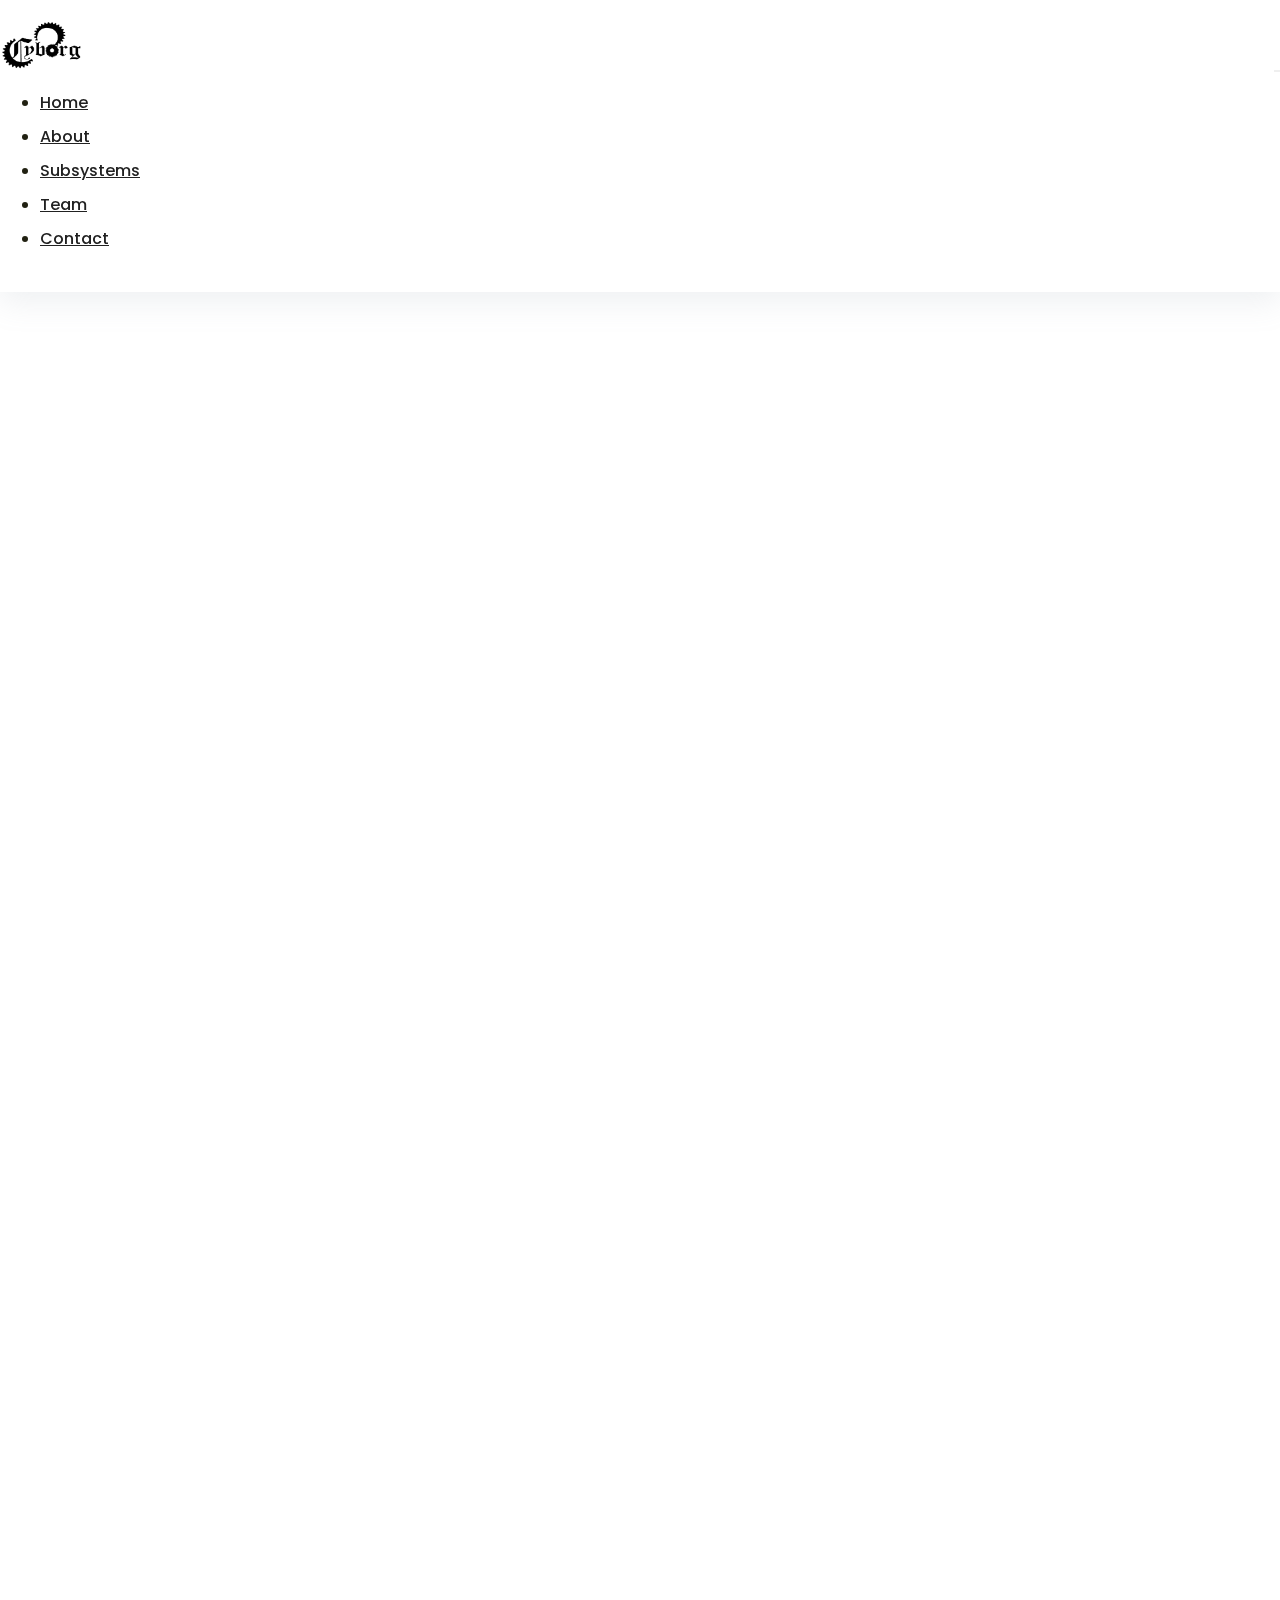
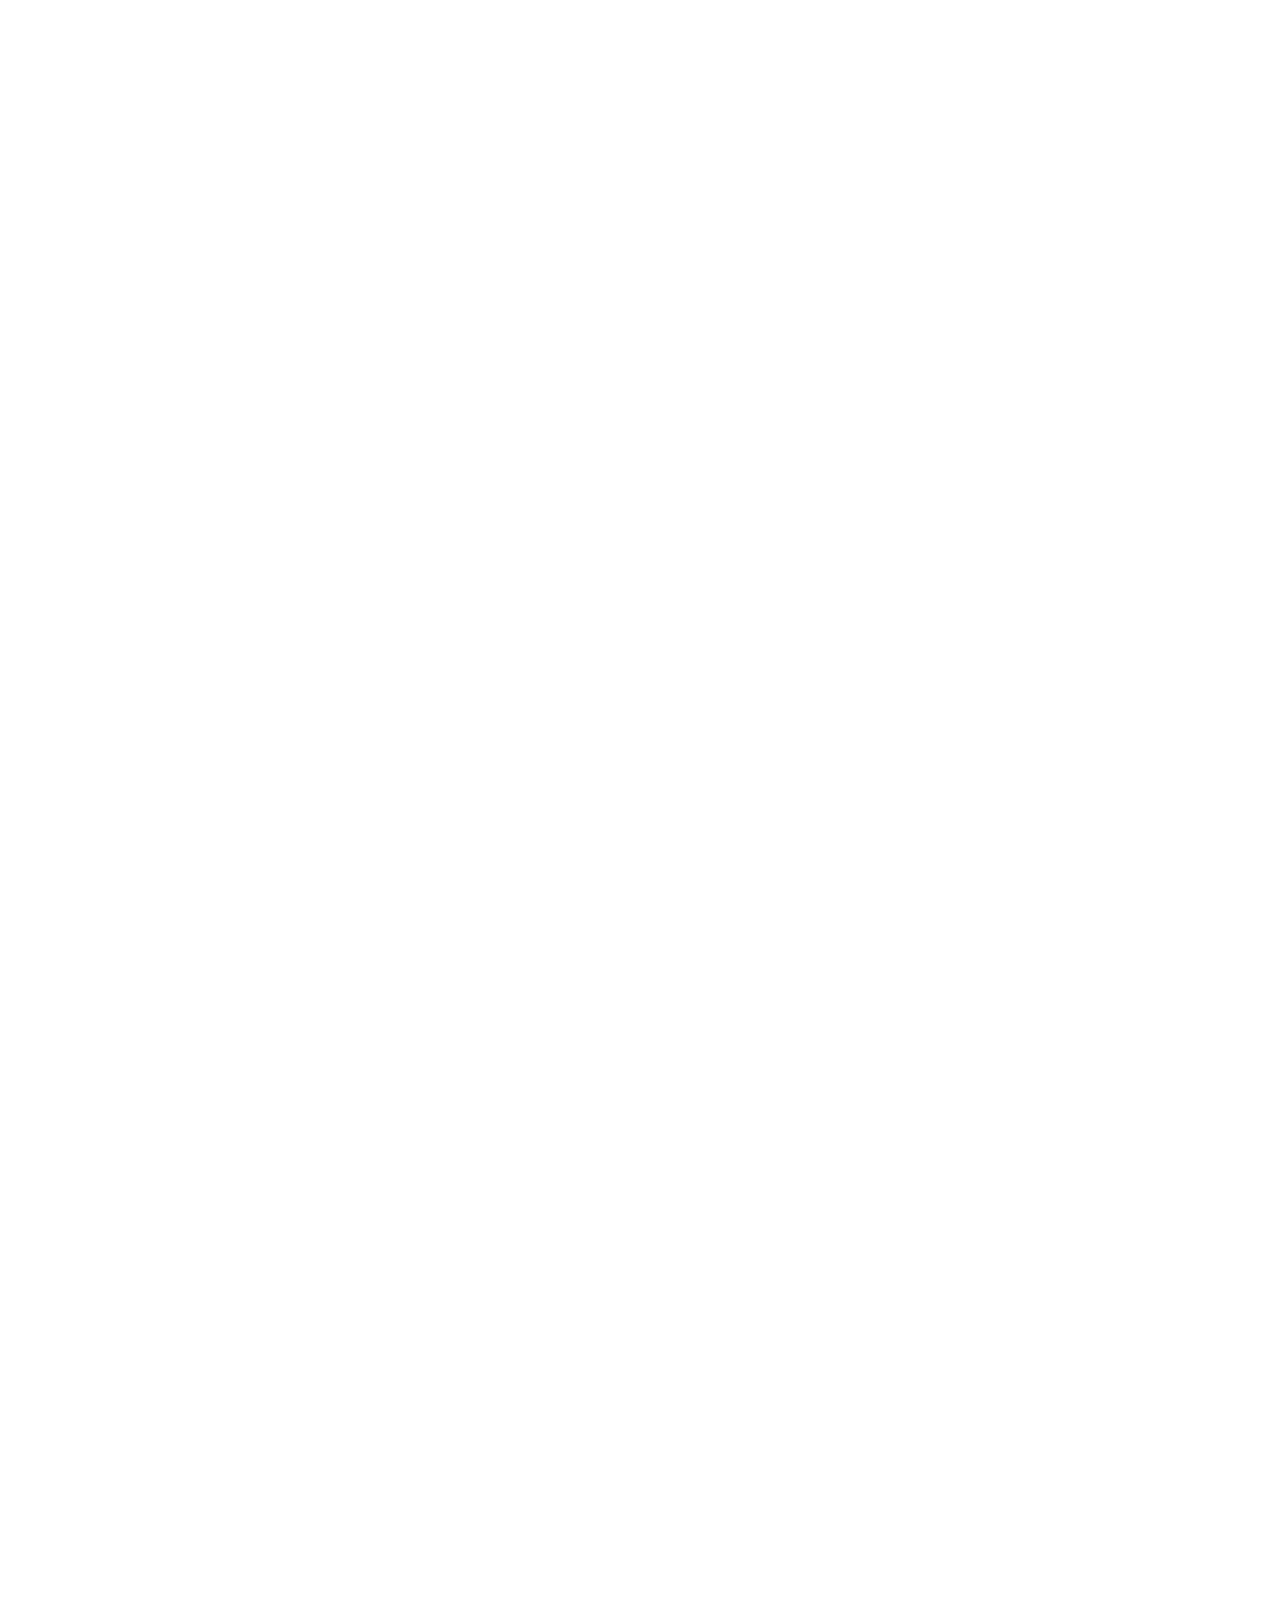
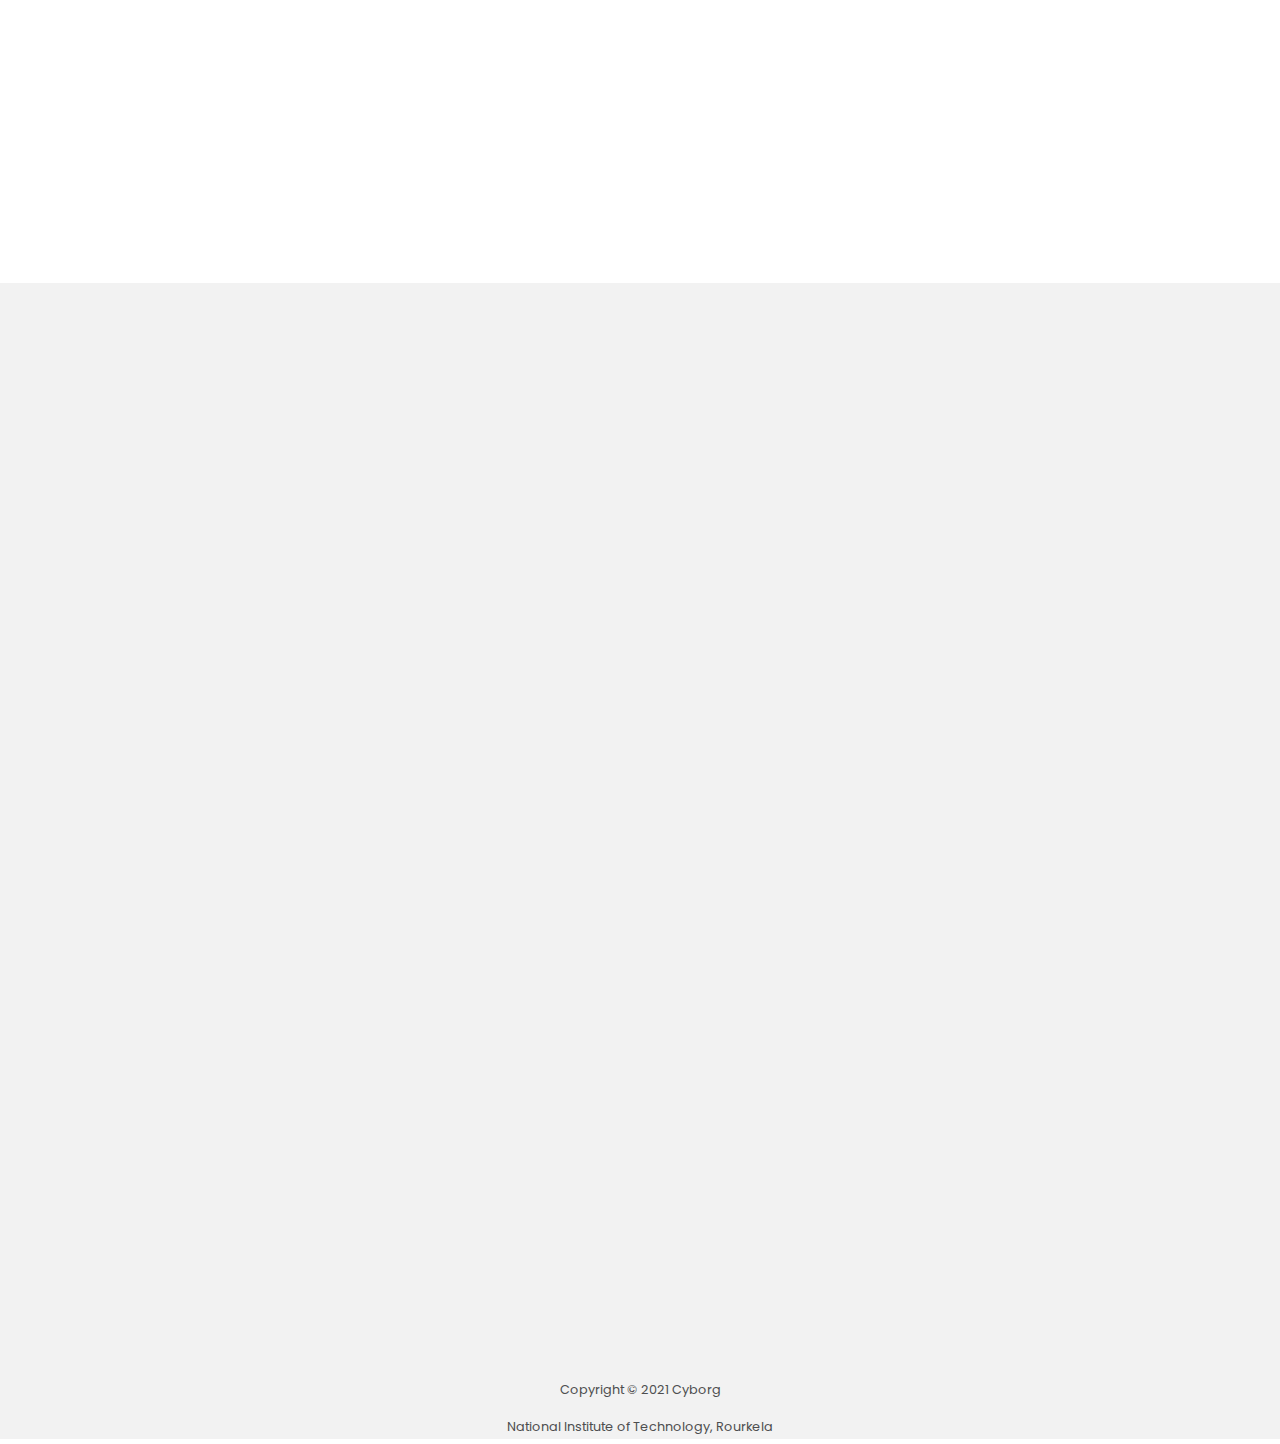
==== commit b5dce9e3: "navbar links fixed" ====
--- a/views/team.html
+++ b/views/team.html
@@ -32,18 +32,18 @@
 
             <div class="collapse navbar-collapse" id="navbarSupportedContent">
               <ul class="navbar-nav ml-auto py-4 py-md-0">
-                <!-- <li class="nav-item pl-4 pl-md-0 ml-0 ml-md-4">
-                  <a class="nav-link" href="#home">Home</a>
-                </li>
-                <li class="nav-item pl-4 pl-md-0 ml-0 ml-md-4">
-                  <a class="nav-link" href="#iarc">About</a>
-                </li>
-                <li class="nav-item pl-4 pl-md-0 ml-0 ml-md-4">
-                  <a class="nav-link" href="#subsystems">Subsystems</a>
-                </li>
-                <li class="nav-item pl-4 pl-md-0 ml-0 ml-md-4">
-                  <a class="nav-link" href="#team">Team</a>
-                </li> -->
+                <li class="nav-item pl-4 pl-md-0 ml-0 ml-md-4">
+                  <a class="nav-link" href="../index.html#home">Home</a>
+                </li>
+                <li class="nav-item pl-4 pl-md-0 ml-0 ml-md-4">
+                  <a class="nav-link" href="../index.html#iarc">About</a>
+                </li>
+                <li class="nav-item pl-4 pl-md-0 ml-0 ml-md-4">
+                  <a class="nav-link" href="../index.html#subsystems">Subsystems</a>
+                </li>
+                <li class="nav-item pl-4 pl-md-0 ml-0 ml-md-4">
+                  <a class="nav-link" href="../index.html#team">Team</a>
+                </li>
                 <li class="nav-item pl-4 pl-md-0 ml-0 ml-md-4">
                   <a class="nav-link" href="#contact">Contact</a>
                 </li>
